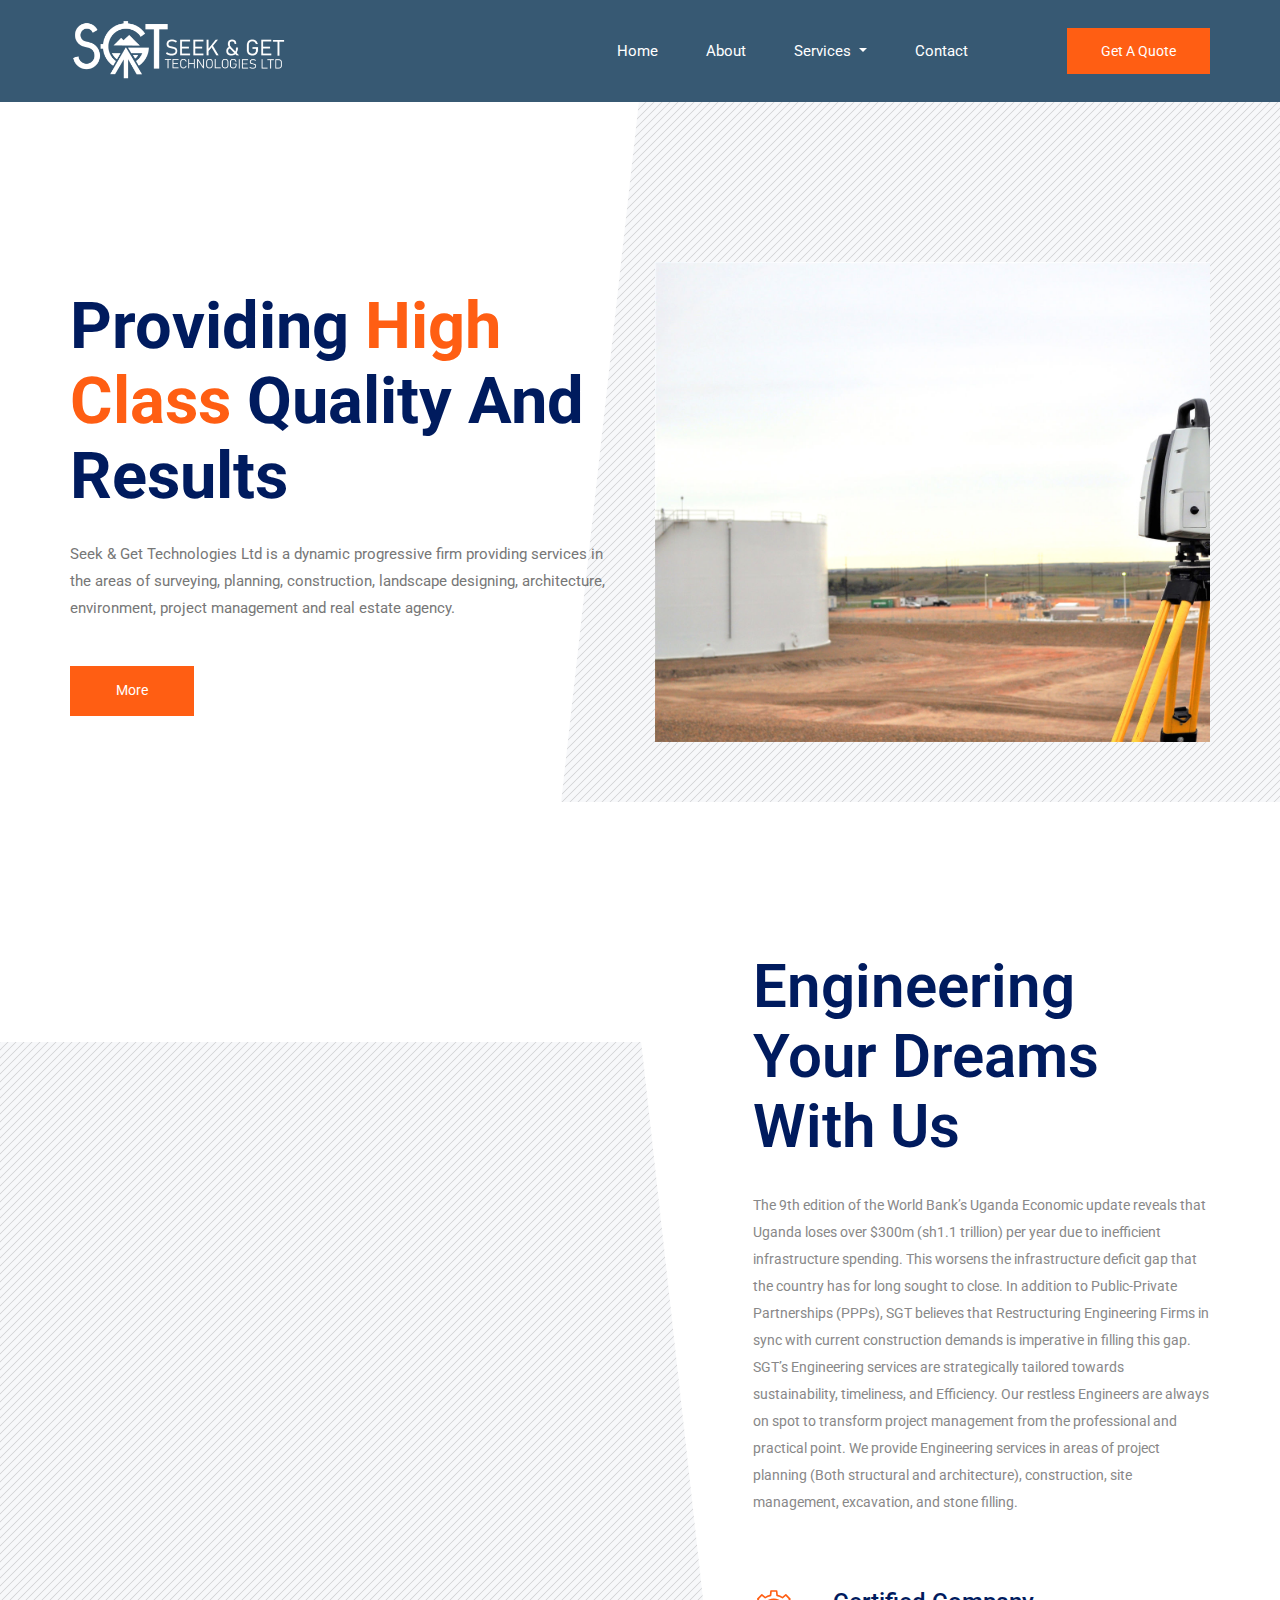
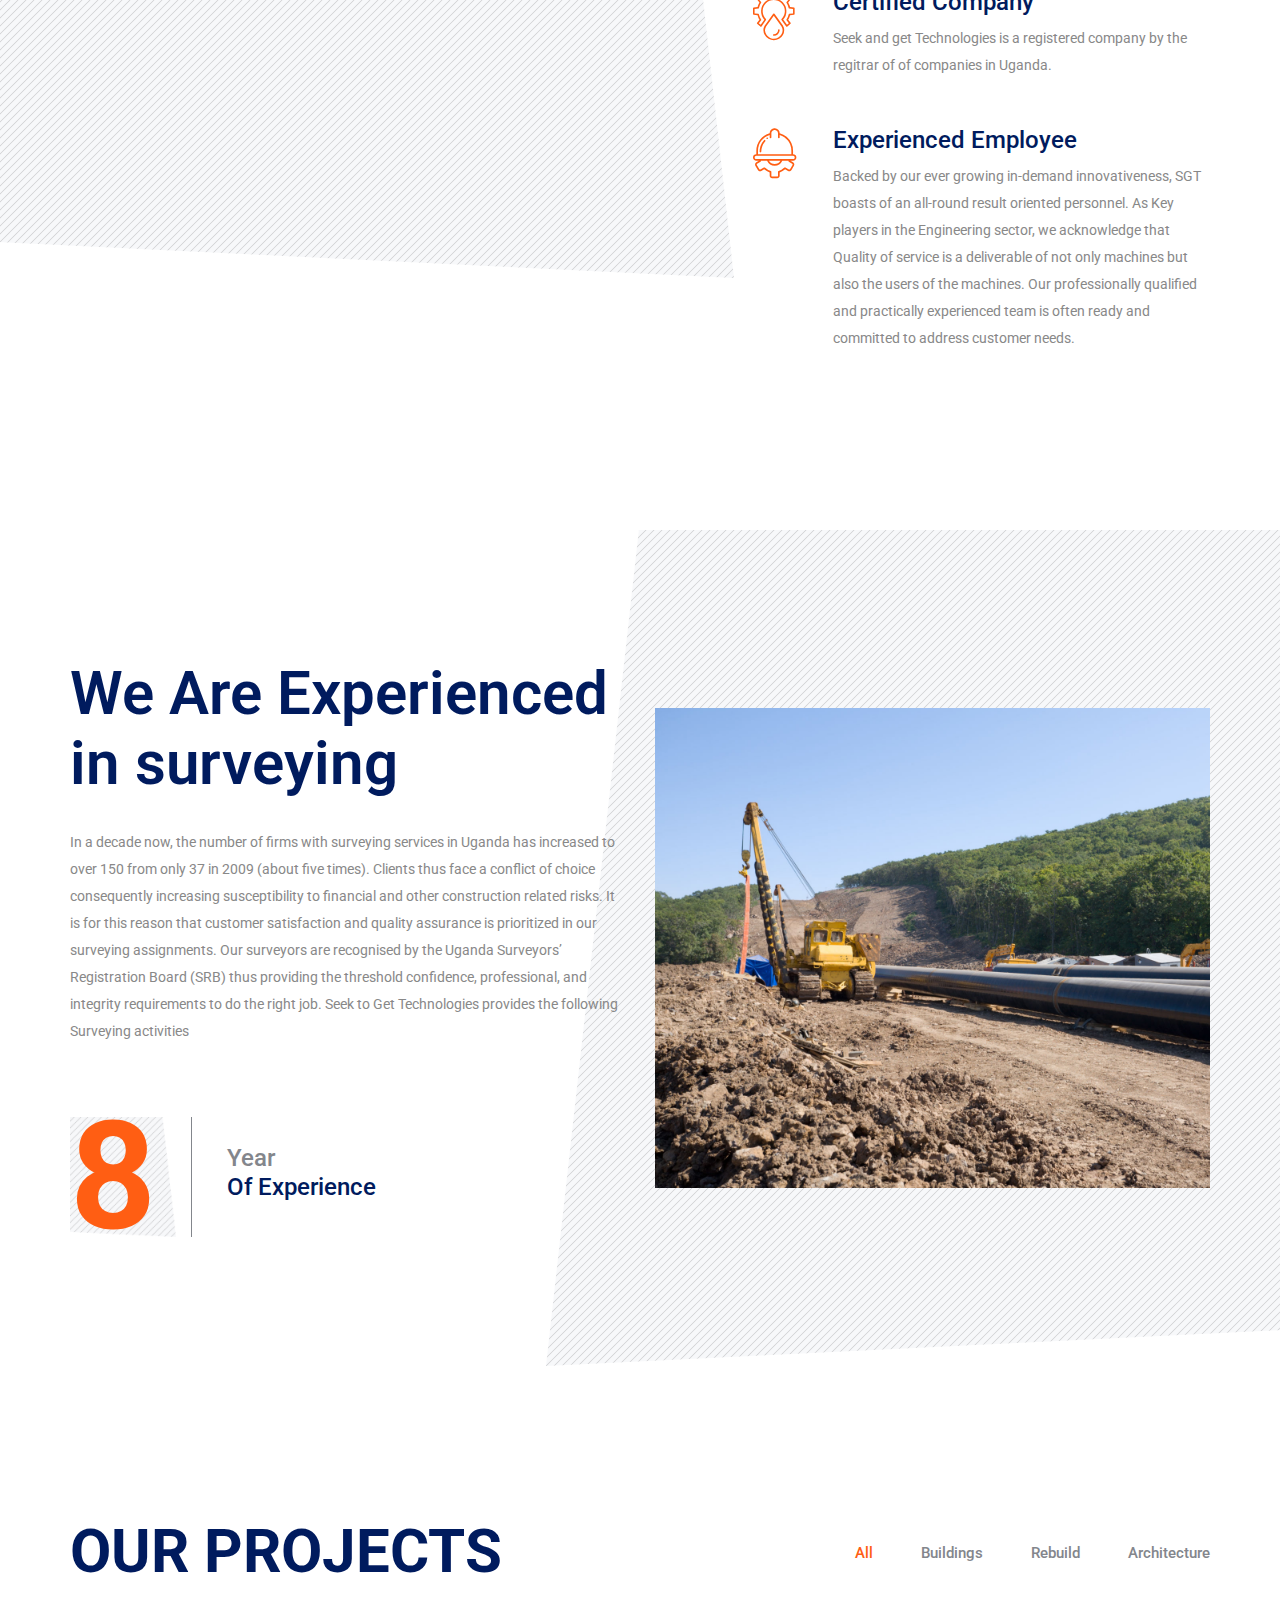
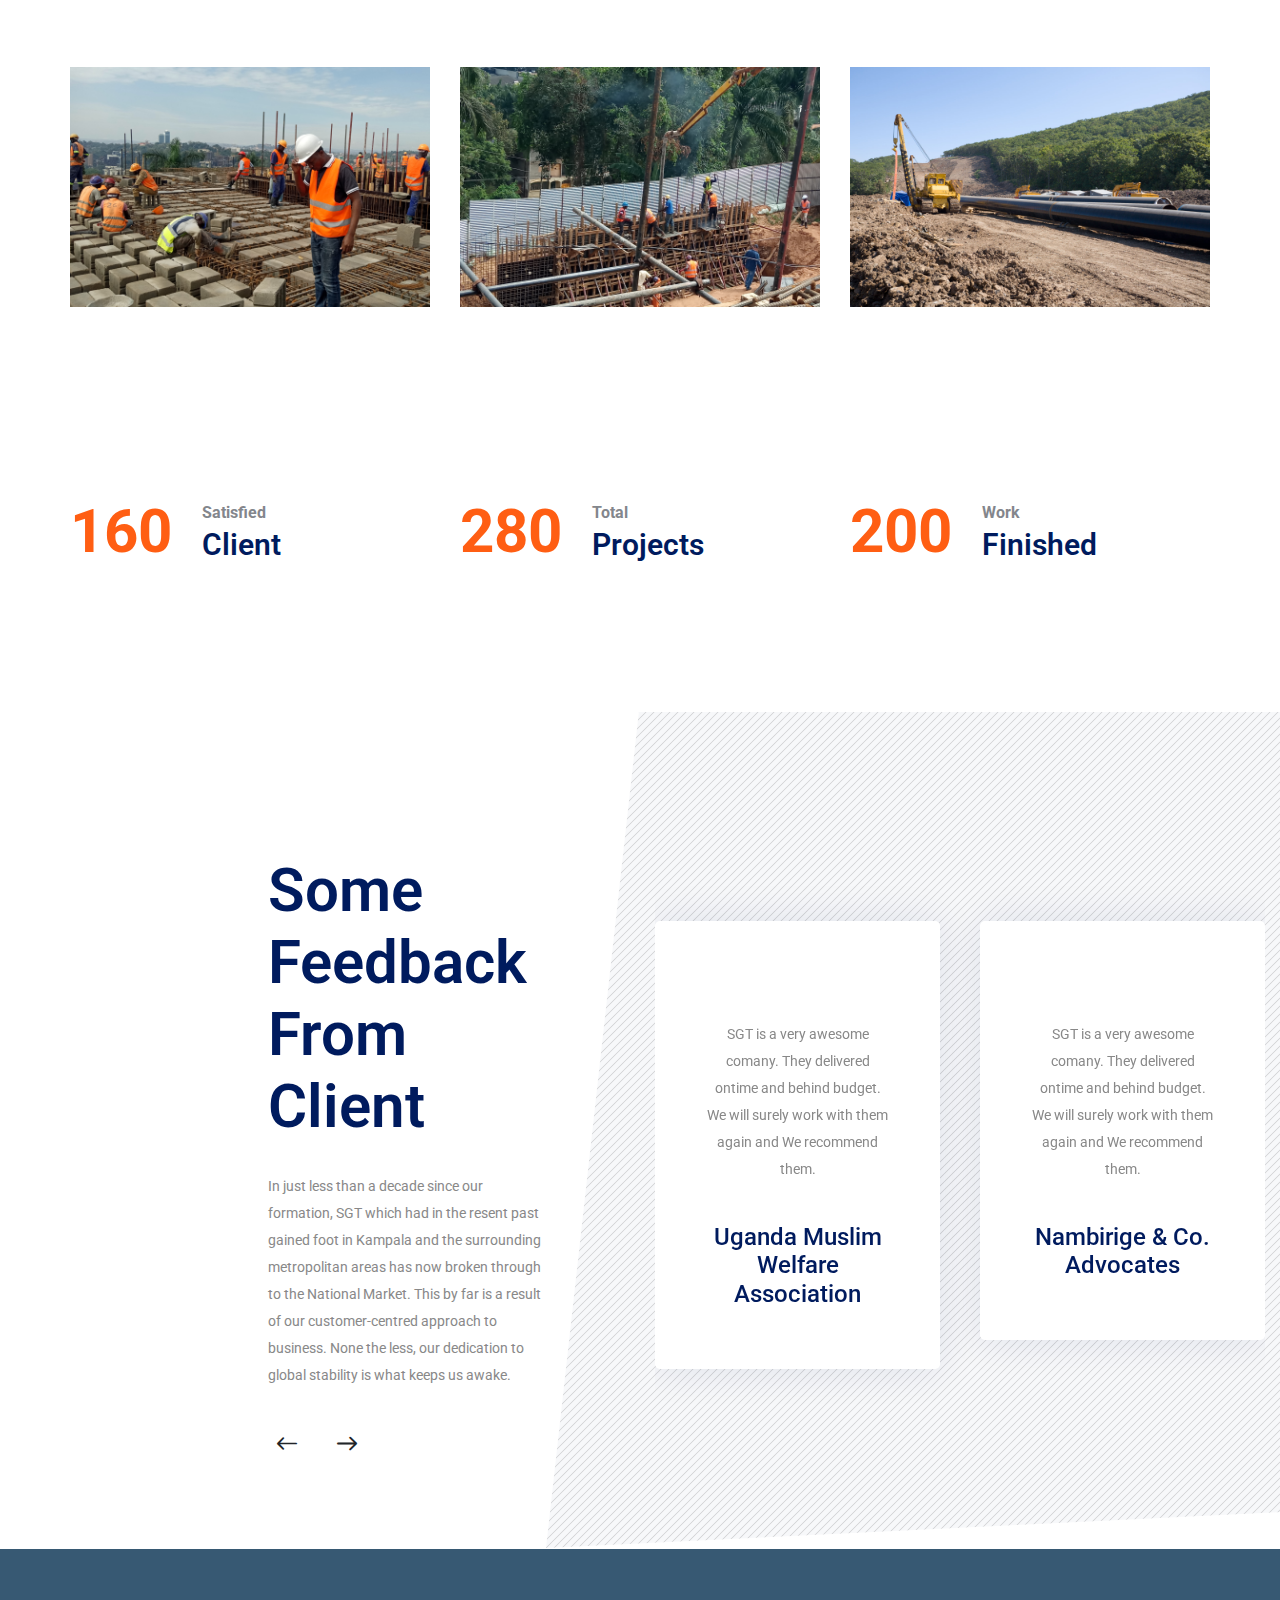
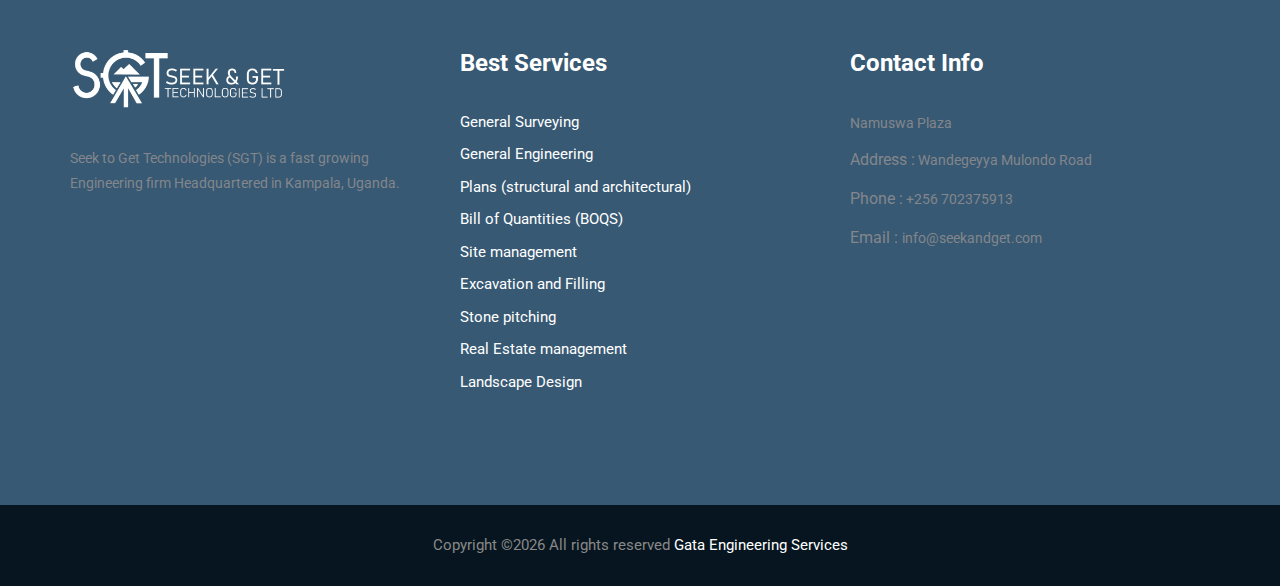
==== index.html @ b6f28614 "create sgt site" ====
<!doctype html>
<html lang="en">

<head>
    <!-- Required meta tags -->
    <meta charset="utf-8">
    <meta name="viewport" content="width=device-width, initial-scale=1, shrink-to-fit=no">
    <title>sgt</title>
    <link rel="icon" href="img/favicon.png">
    <!-- Bootstrap CSS -->
    <link rel="stylesheet" href="css/bootstrap.min.css">
    <!-- animate CSS -->
    <link rel="stylesheet" href="css/animate.css">
    <!-- owl carousel CSS -->
    <link rel="stylesheet" href="css/owl.carousel.min.css">
    <!-- themify CSS -->
    <link rel="stylesheet" href="css/themify-icons.css">
    <!-- flaticon CSS -->
    <link rel="stylesheet" href="css/flaticon.css">
    <!-- font awesome CSS -->
    <link rel="stylesheet" href="css/magnific-popup.css">
    <!-- swiper CSS -->
    <link rel="stylesheet" href="css/slick.css">
    <!-- style CSS -->
    <link rel="stylesheet" href="css/style.css">
    <link rel="stylesheet" href="css/custom.css">
</head>

<body>
    <!--::header part start::-->
    <header class="main_menu home_menu themecolor">
        <div class="container">
            <div class="row align-items-center">
                <div class="col-lg-12">
                    <nav class="navbar navbar-expand-lg navbar-light">
                        <a class="navbar-brand" href="index.html"> <img src="img/logo.png" alt="logo"> </a>
                        <button class="navbar-toggler" type="button" data-toggle="collapse"
                            data-target="#navbarSupportedContent" aria-controls="navbarSupportedContent"
                            aria-expanded="false" aria-label="Toggle navigation">
                            <span class="ti-menu"></span>
                        </button>

                        <div class="collapse navbar-collapse main-menu-item justify-content-end"
                            id="navbarSupportedContent">
                            <ul class="navbar-nav align-items-center">
                                <li class="nav-item">
                                    <a class="nav-link" href="index.html">Home</a>
                                </li>
                                <li class="nav-item">
                                    <a class="nav-link" href="about.html">About</a>
                                </li>
                                <!-- <li class="nav-item">
                                    <a class="nav-link" href="services.html">services</a>
                                </li> 
                                <li class="nav-item">
                                    <a class="nav-link" href="blog.html">Blog</a>
                                </li> -->
                                <li class="nav-item dropdown">
                                    <a class="nav-link dropdown-toggle" href="blog.html" id="navbarDropdown" role="button" data-toggle="dropdown" aria-haspopup="true" aria-expanded="false">
                                        Services
                                    </a>
                                    <div class="dropdown-menu" aria-labelledby="navbarDropdown">
                                        <a class="dropdown-item" href="#">Surveying</a>
                                        <a class="dropdown-item" href="#">Engineering</a>
                                        <a class="dropdown-item" href="#">Plans</a>
                                        <a class="dropdown-item" href="#">Bill Of Quantities</a>
                                        <a class="dropdown-item" href="#">construction</a>
                                    </div>
                                </li>
                                <li class="nav-item">
                                    <a class="nav-link" href="contact.html">Contact</a>
                                </li>
                                <li class="d-none d-lg-block">
                                    <a class="btn_1" href="contact.html">Get a Quote</a>
                                </li>
                            </ul>
                        </div>
                    </nav>
                </div>
            </div>
        </div>
    </header>
    <!-- Header part end-->

    <!-- banner part start-->
    <section class="banner_part ">
        <div class="container">
            <div class="row align-items-center">
                <div class="col-lg-6 col-xl-6 col-md-6">
                    <div class="banner_text">
                        <div class="banner_text_iner"> 
                            <h1>Providing
                                 <span>High Class</span> Quality
                                and Results</h1>
                            <p id="bannerTexdId"> 
                                Seek & Get Technologies Ltd is a dynamic progressive firm providing services in the areas of surveying, planning, construction, landscape designing, architecture, environment,
                                 project management and real estate agency.    
                            </p>
                            <a href="#" class="btn_1">More </a>
                        </div>
                    </div>
                </div>
                
                <div class="col-md-6 col-lg-6">
                    
                    <div class="banner_div_img">
                        
                        <!-- <img src="img/header-img.jpg" alt="" > -->
                    </div>
                </div>
            </div>
        </div>
    </section>
    <!-- banner part start-->

    <!-- about part start-->
    <section class="about_part section_padding">
        <div class="container">
            <div class="row align-items-center justify-content-between">
                <div class="col-md-6 col-lg-6">
                    <div class=" about_div_img">
                    
                        <!-- <img src="img/about-img.png" alt="" > -->
                    </div>
                </div>
                <div class="col-md-6 col-lg-5">
                    <div class="about_part_text">
                        <h2>Engineering Your
                            Dreams With Us</h2>
                        <p>
                            The 9th edition of the World Bank’s Uganda Economic update reveals that Uganda loses over $300m (sh1.1 trillion) per year due to inefficient infrastructure spending. This worsens the infrastructure deficit gap that the country has for long sought to close. In addition to Public-Private Partnerships (PPPs), SGT believes that Restructuring Engineering Firms in sync with current construction demands is imperative in filling this gap. SGT’s Engineering services are strategically tailored towards sustainability, timeliness, and Efficiency. Our restless Engineers are always on spot to transform project management from the professional and practical point. We provide Engineering services in areas of project planning (Both structural and architecture), construction, 
                            site management, excavation, and stone filling.  
                        </p>
                        <ul>
                            <li>
                                <span class="flaticon-drop"></span>
                                <h3>Certified Company</h3>
                                <p>
                                    Seek and get Technologies is a registered company by the regitrar of 
                                     of companies in Uganda.

                                </p>
                            </li>
                            <li>
                                <span class="flaticon-ui"></span>
                                <h3>Experienced Employee</h3>
                                <p>
                                    Backed by our ever growing in-demand innovativeness, SGT boasts of an all-round result oriented personnel. As Key players in the Engineering sector, we acknowledge that Quality of service is a deliverable of not only machines but also the users of the machines.  Our professionally qualified and practically experienced team is often ready and 
                                    committed to address customer needs. 
                                 </p>
                            </li>
                        </ul>
                    </div>
                </div>

            </div>
        </div>
    </section>
    <!-- about part end-->

    <!-- our_service start-->
    <!-- <section class="our_service padding_top">
        <div class="container">
            <div class="row">
                <div class="col-xl-5">
                    <div class="section_tittle">
                        <h2>our services</h2>
                    </div>
                </div>
            </div>
            <div class="row">
                <div class="col-sm-6 col-xl-4">
                    <div class="single_feature">
                        <div class="single_service">
                            <span class="flaticon-ui"></span>
                            <h4>Better Future</h4>
                            <p>Set have great you male grasses yielding yielding first their to
                                called deep abundantly Set have great you male</p>
                            <a href="#" class="btn_3">read more</a>
                        </div>
                    </div>
                </div>
                <div class="col-sm-6 col-xl-4">
                    <div class="single_feature">
                        <div class="single_service">
                                <span class="flaticon-ui"></span>
                            <h4>Qualified Trainers</h4>
                            <p>Set have great you male grasses yielding yielding first their to called
                                deep abundantly Set have great you male</p>
                            <a href="#" class="btn_3">read more</a>
                        </div>
                    </div>
                </div>
                <div class="col-sm-6 col-xl-4">
                    <div class="single_feature">
                        <div class="single_service single_service_2">
                                <span class="flaticon-ui"></span>
                            <h4>Job Oppurtunity</h4>
                            <p>Set have great you male grasses yielding yielding first their to called deep
                                abundantly Set have great you male</p>
                            <a href="#" class="btn_3">read more</a>
                        </div>
                    </div>
                </div>
            </div>
        </div>
    </section> -->
    <!-- our_service part end-->

    <!-- experience part start-->
    <section class="about_part experiance_part section_padding">
        <div class="container">
            <div class="row align-items-center justify-content-between">
                <div class="col-md-6 col-lg-6">
                    <div class="about_part_text">
                        <h2>We Are Experienced
                                in surveying</h2>
                        <p>
                            In a decade now, the number of firms with surveying services in Uganda has increased to over 150 from only 37 in 2009 (about five times). Clients thus face a conflict of choice consequently increasing susceptibility to financial and other construction related risks. It is for this reason that customer satisfaction and quality assurance is prioritized in our surveying assignments. Our surveyors are recognised by the Uganda Surveyors’ Registration Board (SRB) thus providing the threshold confidence, professional, and integrity requirements to do the right job. Seek to 
                            Get Technologies provides the following Surveying activities
                        </p>
                        <div class="about_text_iner">
                            <div class="about_text_counter">
                                <h2>8</h2>
                            </div>
                            <div class="about_iner_content">
                                <h3>year <span>of Experience</span></h3>
                            </div>
                        </div>
                    </div>
                </div>
                <div class="col-md-6 col-lg-6">
                    <div class="about_part_img exp_div_img">
                       
                        <!-- <img src="img/landsurveying.jpg" alt="" > -->
                    </div>
                </div>
            </div>
        </div>
    </section>
    <!-- about part end-->

    <!-- our_project part start-->
    <section class="our_project section_padding" id="portfolio">
        <div class="container">
            <div class="row justify-content-between">
                <div class="col-lg-5 col-sm-10">
                    <div class="section_tittle">
                        <h2>Our Projects</h2>
                    </div>
                </div>
                <div class="col-lg-6 col-sm-10">
                    <div class="filters portfolio-filter project_menu_item">
                        <ul>
                            <li class="active" data-filter="*">All</li>
                            <li data-filter=".buildings">Buildings</li>
                            <li data-filter=".rebuild">Rebuild</li>
                            <li data-filter=".architecture">Architecture</li>
                        </ul>
                    </div>
                </div>
            </div>
            <div class="filters-content">
                <div class="row justify-content-between portfolio-grid">
                    <div class="col-lg-4 col-sm-6 all buildings">
                        <div class="single_our_project">
                            <div class="single_offer project_div1_img">
                                <!-- <img src="img/project_1.jpg" alt="offer_img_1"> -->
                                <div class="hover_text">
                                    <p>Bank Protected</p>
                                    <a href="#"><h2>Banking & Finance</h2></a>
                                </div>
                            </div>
                        </div>
                    </div>
                    <div class="col-lg-4 col-sm-6 all rebuild">
                        <div class="single_our_project">
                            <div class="single_offer project_div2_img">
                                <!-- <img src="img/about-img.png" alt="offer_img_1"> -->
                                <div class="hover_text">
                                    <p>Bank Protected</p>
                                    <a href="#"><h2>Banking & Finance</h2></a>
                                </div>
                            </div>
                        </div>
                    </div>
                    <div class="col-lg-4 col-sm-6 all architecture">
                        <div class="single_our_project">
                            <div class="single_offer project_div3_img">
                                <!-- <img src="img/project_3.png" alt="offer_img_1"> -->
                                <div class="hover_text">
                                    <p>Bank Protected</p>
                                    <a href="#"><h2>Banking & Finance</h2></a>
                                </div>
                            </div>
                        </div>
                    </div>
                </div>
            </div>
        </div>
    </section>
    <!-- our_project part end-->

    <!-- member_counter counter start -->
    <section class="member_counter padding_bottom">
        <div class="container">
            <div class="row">
                <div class="col-lg-4 col-sm-6">
                    <div class="single_counter_icon">
                        <img src="img/icon/Icon_1.svg" alt="">
                    </div>
                    <div class="single_member_counter">
                        <span class="counter">160</span>
                        <h4> <span>Satisfied</span> Client</h4>
                    </div>
                </div>
                <!-- <div class="col-lg-3 col-sm-6">
                    <div class="single_counter_icon">
                        <img src="img/icon/Icon_2.svg" alt="">
                    </div>
                    <div class="single_member_counter">
                        <span class="counter">10</span>
                        <h4> <span>Worldwide</span> Branches</h4>
                    </div>
                </div> -->
                <div class="col-lg-4 col-sm-6">
                    <div class="single_counter_icon">
                        <img src="img/icon/Icon_3.svg" alt="">
                    </div>
                    <div class="single_member_counter">
                        <span class="counter">280</span>
                        <h4> <span>Total</span> Projects</h4>
                    </div>
                </div>
                <div class="col-lg-4 col-sm-6">
                    <div class="single_counter_icon">
                        <img src="img/icon/Icon_4.svg" alt="">
                    </div>
                    <div class="single_member_counter">
                        <span class="counter">200</span>
                        <h4> <span>Work</span> Finished</h4>
                    </div>
                </div>
            </div>
        </div>
    </section>
    <!-- member_counter counter end -->

    <!-- review part start-->
    <section class="review_part section_padding">
        <div class="container-fluid">
            <div class="row align-items-center justify-content-end">
                <div class="col-lg-5 col-xl-4">
                    <div class="tour_pack_text">
                        <h2>Some Feedback
                                From Client</h2>
                        <p>
                            In just less than a decade since our formation, 
                            SGT which had in the resent past gained foot in Kampala and the surrounding metropolitan   areas has now broken through to the National Market. This by far is a result of our customer-centred approach to business. None the less, our dedication to global stability is what keeps us awake.
                            <!-- At SGT, we believe that Quality Assurance is our clients’ number one priority and thus strive within our means to guarantee quality without disregard to timeliness, safety, and accuracy, an achievement that we have forever upheld. 
                            Some of our notable clients include  -->
                        </p>
                    </div>
                </div>
                <div class="col-lg-6 col-sm-12">
                    <div class="review_part_cotent owl-carousel">
                        <div class="single_review_part">
                            <!-- <img src="img/client/client_2.png" alt=""> -->
                            <div class="tour_pack_content">
                                <p>
                                    SGT is a very awesome comany. They delivered ontime and behind budget.
                                    We will surely work with them again and We recommend them.
                                </p>
                                <h4>Uganda Muslim Welfare Association</h4>
                            </div>
                        </div>
                        <div class="single_review_part">
                            <!-- <img src="img/client/client_1.png" alt=""> -->
                            <div class="tour_pack_content">
                                <p>
                                    SGT is a very awesome comany. They delivered ontime and behind budget.
                                    We will surely work with them again and We recommend them.
                                </p>
                                <h4>Nambirige & co. advocates</h4>
                            </div>
                        </div>
                        <div class="single_review_part">
                            <!-- <img src="img/client/client_2.png" alt=""> -->
                            <div class="tour_pack_content">
                                <p>
                                    SGT is a very awesome comany. They delivered ontime and behind budget.
                                    We will surely work with them again and We recommend them.
                                </p>
                                <h4>Magma associates</h4>
                            </div>
                        </div>
                        <div class="single_review_part">
                            <!-- <img src="img/client/client_1.png" alt=""> -->
                            <div class="tour_pack_content">
                                <p>
                                    SGT is a very awesome comany. They delivered ontime and behind budget.
                                    We will surely work with them again and We recommend them.
                                </p>
                                <h4>Nambirige & co. advocates</h4>
                            </div>
                        </div>
                    </div>
                </div>
            </div>
        </div>
    </section>
    <!-- review part end-->

    <!--::blog_part start::-->
    <!-- <section class="blog_part section_padding">
        <div class="container">
            <div class="row ">
                <div class="col-xl-5">
                    <div class="section_tittle ">
                        <h2>Recent news</h2>
                    </div>
                </div>
            </div>
            <div class="row">
                <div class="col-sm-6 col-lg-4 col-xl-4">
                    <div class="single-home-blog">
                        <div class="card">
                            <img src="img/blog/blog_1.png" class="card-img-top" alt="blog">
                            <div class="card-body">
                                <ul>
                                    <li> <span class="ti-comments"></span>2 Comments</li>
                                    <li> <span class="ti-heart"></span>2k Like</li>
                                </ul>
                                <a href="blog.html">
                                    <h5 class="card-title">Our two firmament called us kind in face midst</h5>
                                </a>
                                <a href="#" class="btn_3">read more</a>
                            </div>
                        </div>
                    </div>
                </div>
                <div class="col-sm-6 col-lg-4 col-xl-4">
                    <div class="single-home-blog">
                        <div class="card">
                            <img src="img/blog/blog_2.png" class="card-img-top" alt="blog">
                            <div class="card-body">
                                <ul>
                                    <li> <span class="ti-comments"></span>2 Comments</li>
                                    <li> <span class="ti-heart"></span>2k Like</li>
                                </ul>
                                <a href="blog.html">
                                    <h5 class="card-title">Our two firmament called us kind in face midst</h5>
                                </a>
                                <a href="#" class="btn_3">read more</a>
                            </div>
                        </div>
                    </div>
                </div>
                <div class="col-sm-6 col-lg-4 col-xl-4">
                    <div class="single-home-blog">
                        <div class="card">
                            <img src="img/blog/blog_3.png" class="card-img-top" alt="blog">
                            <div class="card-body">
                                <ul>
                                    <li> <span class="ti-comments"></span>2 Comments</li>
                                    <li> <span class="ti-heart"></span>2k Like</li>
                                </ul>
                                <a href="blog.html">
                                    <h5 class="card-title">Our two firmament called us kind in face midst</h5>
                                </a>
                                <a href="#" class="btn_3">read more</a>
                            </div>
                        </div>
                    </div>
                </div>
            </div>
        </div>
    </section> -->
    <!--::blog_part end::-->

    <!-- footer part start-->
    <footer class="footer-area themecolor">
        <div class="container">
            <div class="row justify-content-between">
                <div class="col-sm-6 col-md-4 col-xl-4">
                    <div class="single-footer-widget footer_1">
                        <a href="index.html"> <img src="img/logo.png" alt=""> </a>
                        <p>
                            Seek to Get Technologies (SGT) is a fast growing Engineering firm Headquartered in Kampala, Uganda.
                        </p>
                    </div>
                </div>
                <div class="col-xl-4 col-sm-6 col-md-4">
                    <div class="single-footer-widget footer_2">
                        <h4>Best Services</h4>
                        <div class="contact_info">
                            <ul>
                                <li>
                                    <a href="#">General Surveying</a>
                                </li>
                                <li>
                                    <a href="#">General Engineering</a>
                                </li>
                                <li>
                                    <a href="#">Plans (structural and architectural) </a>
                                </li>
                                <li>
                                    <a href="#">Bill of Quantities (BOQS)</a>
                                </li>
                                <li>
                                    <a href="#">Site management</a>
                                </li>
                                <li>
                                    <a href="#">Excavation and Filling</a>
                                </li>
                                <li>
                                    <a href="#">Stone pitching</a>
                                </li>
                                <li>
                                    <a href="#">Real Estate management</a>
                                </li>
                                <li>
                                    <a href="#">Landscape Design</a>
                                </li>
                            </ul>
                        </div>
                    </div>
                </div>
                <!-- <div class="col-xl-3 col-sm-6 col-md-4">
                    <div class="single-footer-widget footer_2">
                        <h4>Our Gallery</h4>
                        <div class="footer_img">
                            <a href="#"><img src="img/footer_img/footer_1.png" alt=""></a>
                            <a href="#"><img src="img/footer_img/footer_2.png" alt=""></a>
                            <a href="#"><img src="img/footer_img/footer_3.png" alt=""></a>
                            <a href="#"><img src="img/footer_img/footer_4.png" alt=""></a>
                            <a href="#"><img src="img/footer_img/footer_5.png" alt=""></a>
                            <a href="#"><img src="img/footer_img/footer_6.png" alt=""></a>
                            <a href="#"><img src="img/footer_img/footer_7.png" alt=""></a>
                            <a href="#"><img src="img/footer_img/footer_8.png" alt=""></a>
                        </div>
                    </div> -->
                <!-- </div> -->
                <div class="col-xl-4 col-sm-6 col-md-4">
                    <div class="single-footer-widget footer_2">
                        <h4>Contact info</h4>
                        <div class="contact_info"> 
                            <p>Namuswa Plaza</p>
                            <p><span> Address :</span> Wandegeyya Mulondo Road </p>
                            <p><span> Phone :</span> +256 702375913</p>
                            <p><span> Email : </span>info@seekandget.com </p>
                        </div>
                    </div>
                </div>
            </div>

        </div>
        <div class="container-fluid">
            <div class="row">
                <div class="col-lg-12">
                    <div class="copyright_part_text text-center">
                        <div class="row">
                            <div class="col-lg-12">
                                <p class="footer-text m-0"><!-- Link back to Colorlib can't be removed. Template is licensed under CC BY 3.0. -->
<!-- Copyright &copy;<script>document.write(new Date().getFullYear());</script> All rights reserved | This template is made with <i class="ti-heart" aria-hidden="true"></i> by <a href="https://colorlib.com" target="_blank">Colorlib</a> -->
Copyright &copy;<script>document.write(new Date().getFullYear());</script> All rights reserved  <a href="#" target="_blank">Gata Engineering Services</a>
                            </div>
                        </div>
                    </div>
                </div>
            </div>
        </div>
    </footer>
    <!-- footer part end-->

    <!-- jquery plugins here-->
    <!-- jquery -->
    <script src="js/jquery-1.12.1.min.js"></script>
    <!-- popper js -->
    <script src="js/popper.min.js"></script>
    <!-- bootstrap js -->
    <script src="js/bootstrap.min.js"></script>
    <!-- easing js -->
    <script src="js/jquery.magnific-popup.js"></script>
    <!-- swiper js -->
    <script src="js/swiper.min.js"></script>
    <!-- isotope js -->
    <script src="js/isotope.pkgd.min.js"></script>
    <!-- particles js -->
    <script src="js/owl.carousel.min.js"></script>
    <script src="js/jquery.nice-select.min.js"></script>
    <!-- swiper js -->
    <script src="js/slick.min.js"></script>
    <script src="js/jquery.counterup.min.js"></script>
    <script src="js/waypoints.min.js"></script>
    <!-- custom js -->
    <script src="js/custom.js"></script>
</body>

</html>
---- css/themify-icons.css ----
@font-face {
	font-family: 'themify';
	src:url('../fonts/themify.eot?-fvbane');
	src:url('../fonts/themify.eot?#iefix-fvbane') format('embedded-opentype'),
		url('../fonts/themify.woff?-fvbane') format('woff'),
		url('../fonts/themify.ttf?-fvbane') format('truetype'),
		url('../fonts/themify.svg?-fvbane#themify') format('svg');
	font-weight: normal;
	font-style: normal;
}

[class^="ti-"], [class*=" ti-"] {
	font-family: 'themify';
	speak: none;
	font-style: normal;
	font-weight: normal;
	font-variant: normal;
	text-transform: none;
	line-height: 1;

	/* Better Font Rendering =========== */
	-webkit-font-smoothing: antialiased;
	-moz-osx-font-smoothing: grayscale;
}

.ti-wand:before {
	content: "\e600";
}
.ti-volume:before {
	content: "\e601";
}
.ti-user:before {
	content: "\e602";
}
.ti-unlock:before {
	content: "\e603";
}
.ti-unlink:before {
	content: "\e604";
}
.ti-trash:before {
	content: "\e605";
}
.ti-thought:before {
	content: "\e606";
}
.ti-target:before {
	content: "\e607";
}
.ti-tag:before {
	content: "\e608";
}
.ti-tablet:before {
	content: "\e609";
}
.ti-star:before {
	content: "\e60a";
}
.ti-spray:before {
	content: "\e60b";
}
.ti-signal:before {
	content: "\e60c";
}
.ti-shopping-cart:before {
	content: "\e60d";
}
.ti-shopping-cart-full:before {
	content: "\e60e";
}
.ti-settings:before {
	content: "\e60f";
}
.ti-search:before {
	content: "\e610";
}
.ti-zoom-in:before {
	content: "\e611";
}
.ti-zoom-out:before {
	content: "\e612";
}
.ti-cut:before {
	content: "\e613";
}
.ti-ruler:before {
	content: "\e614";
}
.ti-ruler-pencil:before {
	content: "\e615";
}
.ti-ruler-alt:before {
	content: "\e616";
}
.ti-bookmark:before {
	content: "\e617";
}
.ti-bookmark-alt:before {
	content: "\e618";
}
.ti-reload:before {
	content: "\e619";
}
.ti-plus:before {
	content: "\e61a";
}
.ti-pin:before {
	content: "\e61b";
}
.ti-pencil:before {
	content: "\e61c";
}
.ti-pencil-alt:before {
	content: "\e61d";
}
.ti-paint-roller:before {
	content: "\e61e";
}
.ti-paint-bucket:before {
	content: "\e61f";
}
.ti-na:before {
	content: "\e620";
}
.ti-mobile:before {
	content: "\e621";
}
.ti-minus:before {
	content: "\e622";
}
.ti-medall:before {
	content: "\e623";
}
.ti-medall-alt:before {
	content: "\e624";
}
.ti-marker:before {
	content: "\e625";
}
.ti-marker-alt:before {
	content: "\e626";
}
.ti-arrow-up:before {
	content: "\e627";
}
.ti-arrow-right:before {
	content: "\e628";
}
.ti-arrow-left:before {
	content: "\e629";
}
.ti-arrow-down:before {
	content: "\e62a";
}
.ti-lock:before {
	content: "\e62b";
}
.ti-location-arrow:before {
	content: "\e62c";
}
.ti-link:before {
	content: "\e62d";
}
.ti-layout:before {
	content: "\e62e";
}
.ti-layers:before {
	content: "\e62f";
}
.ti-layers-alt:before {
	content: "\e630";
}
.ti-key:before {
	content: "\e631";
}
.ti-import:before {
	content: "\e632";
}
.ti-image:before {
	content: "\e633";
}
.ti-heart:before {
	content: "\e634";
}
.ti-heart-broken:before {
	content: "\e635";
}
.ti-hand-stop:before {
	content: "\e636";
}
.ti-hand-open:before {
	content: "\e637";
}
.ti-hand-drag:before {
	content: "\e638";
}
.ti-folder:before {
	content: "\e639";
}
.ti-flag:before {
	content: "\e63a";
}
.ti-flag-alt:before {
	content: "\e63b";
}
.ti-flag-alt-2:before {
	content: "\e63c";
}
.ti-eye:before {
	content: "\e63d";
}
.ti-export:before {
	content: "\e63e";
}
.ti-exchange-vertical:before {
	content: "\e63f";
}
.ti-desktop:before {
	content: "\e640";
}
.ti-cup:before {
	content: "\e641";
}
.ti-crown:before {
	content: "\e642";
}
.ti-comments:before {
	content: "\e643";
}
.ti-comment:before {
	content: "\e644";
}
.ti-comment-alt:before {
	content: "\e645";
}
.ti-close:before {
	content: "\e646";
}
.ti-clip:before {
	content: "\e647";
}
.ti-angle-up:before {
	content: "\e648";
}
.ti-angle-right:before {
	content: "\e649";
}
.ti-angle-left:before {
	content: "\e64a";
}
.ti-angle-down:before {
	content: "\e64b";
}
.ti-check:before {
	content: "\e64c";
}
.ti-check-box:before {
	content: "\e64d";
}
.ti-camera:before {
	content: "\e64e";
}
.ti-announcement:before {
	content: "\e64f";
}
.ti-brush:before {
	content: "\e650";
}
.ti-briefcase:before {
	content: "\e651";
}
.ti-bolt:before {
	content: "\e652";
}
.ti-bolt-alt:before {
	content: "\e653";
}
.ti-blackboard:before {
	content: "\e654";
}
.ti-bag:before {
	content: "\e655";
}
.ti-move:before {
	content: "\e656";
}
.ti-arrows-vertical:before {
	content: "\e657";
}
.ti-arrows-horizontal:before {
	content: "\e658";
}
.ti-fullscreen:before {
	content: "\e659";
}
.ti-arrow-top-right:before {
	content: "\e65a";
}
.ti-arrow-top-left:before {
	content: "\e65b";
}
.ti-arrow-circle-up:before {
	content: "\e65c";
}
.ti-arrow-circle-right:before {
	content: "\e65d";
}
.ti-arrow-circle-left:before {
	content: "\e65e";
}
.ti-arrow-circle-down:before {
	content: "\e65f";
}
.ti-angle-double-up:before {
	content: "\e660";
}
.ti-angle-double-right:before {
	content: "\e661";
}
.ti-angle-double-left:before {
	content: "\e662";
}
.ti-angle-double-down:before {
	content: "\e663";
}
.ti-zip:before {
	content: "\e664";
}
.ti-world:before {
	content: "\e665";
}
.ti-wheelchair:before {
	content: "\e666";
}
.ti-view-list:before {
	content: "\e667";
}
.ti-view-list-alt:before {
	content: "\e668";
}
.ti-view-grid:before {
	content: "\e669";
}
.ti-uppercase:before {
	content: "\e66a";
}
.ti-upload:before {
	content: "\e66b";
}
.ti-underline:before {
	content: "\e66c";
}
.ti-truck:before {
	content: "\e66d";
}
.ti-timer:before {
	content: "\e66e";
}
.ti-ticket:before {
	content: "\e66f";
}
.ti-thumb-up:before {
	content: "\e670";
}
.ti-thumb-down:before {
	content: "\e671";
}
.ti-text:before {
	content: "\e672";
}
.ti-stats-up:before {
	content: "\e673";
}
.ti-stats-down:before {
	content: "\e674";
}
.ti-split-v:before {
	content: "\e675";
}
.ti-split-h:before {
	content: "\e676";
}
.ti-smallcap:before {
	content: "\e677";
}
.ti-shine:before {
	content: "\e678";
}
.ti-shift-right:before {
	content: "\e679";
}
.ti-shift-left:before {
	content: "\e67a";
}
.ti-shield:before {
	content: "\e67b";
}
.ti-notepad:before {
	content: "\e67c";
}
.ti-server:before {
	content: "\e67d";
}
.ti-quote-right:before {
	content: "\e67e";
}
.ti-quote-left:before {
	content: "\e67f";
}
.ti-pulse:before {
	content: "\e680";
}
.ti-printer:before {
	content: "\e681";
}
.ti-power-off:before {
	content: "\e682";
}
.ti-plug:before {
	content: "\e683";
}
.ti-pie-chart:before {
	content: "\e684";
}
.ti-paragraph:before {
	content: "\e685";
}
.ti-panel:before {
	content: "\e686";
}
.ti-package:before {
	content: "\e687";
}
.ti-music:before {
	content: "\e688";
}
.ti-music-alt:before {
	content: "\e689";
}
.ti-mouse:before {
	content: "\e68a";
}
.ti-mouse-alt:before {
	content: "\e68b";
}
.ti-money:before {
	content: "\e68c";
}
.ti-microphone:before {
	content: "\e68d";
}
.ti-menu:before {
	content: "\e68e";
}
.ti-menu-alt:before {
	content: "\e68f";
}
.ti-map:before {
	content: "\e690";
}
.ti-map-alt:before {
	content: "\e691";
}
.ti-loop:before {
	content: "\e692";
}
.ti-location-pin:before {
	content: "\e693";
}
.ti-list:before {
	content: "\e694";
}
.ti-light-bulb:before {
	content: "\e695";
}
.ti-Italic:before {
	content: "\e696";
}
.ti-info:before {
	content: "\e697";
}
.ti-infinite:before {
	content: "\e698";
}
.ti-id-badge:before {
	content: "\e699";
}
.ti-hummer:before {
	content: "\e69a";
}
.ti-home:before {
	content: "\e69b";
}
.ti-help:before {
	content: "\e69c";
}
.ti-headphone:before {
	content: "\e69d";
}
.ti-harddrives:before {
	content: "\e69e";
}
.ti-harddrive:before {
	content: "\e69f";
}
.ti-gift:before {
	content: "\e6a0";
}
.ti-game:before {
	content: "\e6a1";
}
.ti-filter:before {
	content: "\e6a2";
}
.ti-files:before {
	content: "\e6a3";
}
.ti-file:before {
	content: "\e6a4";
}
.ti-eraser:before {
	content: "\e6a5";
}
.ti-envelope:before {
	content: "\e6a6";
}
.ti-download:before {
	content: "\e6a7";
}
.ti-direction:before {
	content: "\e6a8";
}
.ti-direction-alt:before {
	content: "\e6a9";
}
.ti-dashboard:before {
	content: "\e6aa";
}
.ti-control-stop:before {
	content: "\e6ab";
}
.ti-control-shuffle:before {
	content: "\e6ac";
}
.ti-control-play:before {
	content: "\e6ad";
}
.ti-control-pause:before {
	content: "\e6ae";
}
.ti-control-forward:before {
	content: "\e6af";
}
.ti-control-backward:before {
	content: "\e6b0";
}
.ti-cloud:before {
	content: "\e6b1";
}
.ti-cloud-up:before {
	content: "\e6b2";
}
.ti-cloud-down:before {
	content: "\e6b3";
}
.ti-clipboard:before {
	content: "\e6b4";
}
.ti-car:before {
	content: "\e6b5";
}
.ti-calendar:before {
	content: "\e6b6";
}
.ti-book:before {
	content: "\e6b7";
}
.ti-bell:before {
	content: "\e6b8";
}
.ti-basketball:before {
	content: "\e6b9";
}
.ti-bar-chart:before {
	content: "\e6ba";
}
.ti-bar-chart-alt:before {
	content: "\e6bb";
}
.ti-back-right:before {
	content: "\e6bc";
}
.ti-back-left:before {
	content: "\e6bd";
}
.ti-arrows-corner:before {
	content: "\e6be";
}
.ti-archive:before {
	content: "\e6bf";
}
.ti-anchor:before {
	content: "\e6c0";
}
.ti-align-right:before {
	content: "\e6c1";
}
.ti-align-left:before {
	content: "\e6c2";
}
.ti-align-justify:before {
	content: "\e6c3";
}
.ti-align-center:before {
	content: "\e6c4";
}
.ti-alert:before {
	content: "\e6c5";
}
.ti-alarm-clock:before {
	content: "\e6c6";
}
.ti-agenda:before {
	content: "\e6c7";
}
.ti-write:before {
	content: "\e6c8";
}
.ti-window:before {
	content: "\e6c9";
}
.ti-widgetized:before {
	content: "\e6ca";
}
.ti-widget:before {
	content: "\e6cb";
}
.ti-widget-alt:before {
	content: "\e6cc";
}
.ti-wallet:before {
	content: "\e6cd";
}
.ti-video-clapper:before {
	content: "\e6ce";
}
.ti-video-camera:before {
	content: "\e6cf";
}
.ti-vector:before {
	content: "\e6d0";
}
.ti-themify-logo:before {
	content: "\e6d1";
}
.ti-themify-favicon:before {
	content: "\e6d2";
}
.ti-themify-favicon-alt:before {
	content: "\e6d3";
}
.ti-support:before {
	content: "\e6d4";
}
.ti-stamp:before {
	content: "\e6d5";
}
.ti-split-v-alt:before {
	content: "\e6d6";
}
.ti-slice:before {
	content: "\e6d7";
}
.ti-shortcode:before {
	content: "\e6d8";
}
.ti-shift-right-alt:before {
	content: "\e6d9";
}
.ti-shift-left-alt:before {
	content: "\e6da";
}
.ti-ruler-alt-2:before {
	content: "\e6db";
}
.ti-receipt:before {
	content: "\e6dc";
}
.ti-pin2:before {
	content: "\e6dd";
}
.ti-pin-alt:before {
	content: "\e6de";
}
.ti-pencil-alt2:before {
	content: "\e6df";
}
.ti-palette:before {
	content: "\e6e0";
}
.ti-more:before {
	content: "\e6e1";
}
.ti-more-alt:before {
	content: "\e6e2";
}
.ti-microphone-alt:before {
	content: "\e6e3";
}
.ti-magnet:before {
	content: "\e6e4";
}
.ti-line-double:before {
	content: "\e6e5";
}
.ti-line-dotted:before {
	content: "\e6e6";
}
.ti-line-dashed:before {
	content: "\e6e7";
}
.ti-layout-width-full:before {
	content: "\e6e8";
}
.ti-layout-width-default:before {
	content: "\e6e9";
}
.ti-layout-width-default-alt:before {
	content: "\e6ea";
}
.ti-layout-tab:before {
	content: "\e6eb";
}
.ti-layout-tab-window:before {
	content: "\e6ec";
}
.ti-layout-tab-v:before {
	content: "\e6ed";
}
.ti-layout-tab-min:before {
	content: "\e6ee";
}
.ti-layout-slider:before {
	content: "\e6ef";
}
.ti-layout-slider-alt:before {
	content: "\e6f0";
}
.ti-layout-sidebar-right:before {
	content: "\e6f1";
}
.ti-layout-sidebar-none:before {
	content: "\e6f2";
}
.ti-layout-sidebar-left:before {
	content: "\e6f3";
}
.ti-layout-placeholder:before {
	content: "\e6f4";
}
.ti-layout-menu:before {
	content: "\e6f5";
}
.ti-layout-menu-v:before {
	content: "\e6f6";
}
.ti-layout-menu-separated:before {
	content: "\e6f7";
}
.ti-layout-menu-full:before {
	content: "\e6f8";
}
.ti-layout-media-right-alt:before {
	content: "\e6f9";
}
.ti-layout-media-right:before {
	content: "\e6fa";
}
.ti-layout-media-overlay:before {
	content: "\e6fb";
}
.ti-layout-media-overlay-alt:before {
	content: "\e6fc";
}
.ti-layout-media-overlay-alt-2:before {
	content: "\e6fd";
}
.ti-layout-media-left-alt:before {
	content: "\e6fe";
}
.ti-layout-media-left:before {
	content: "\e6ff";
}
.ti-layout-media-center-alt:before {
	content: "\e700";
}
.ti-layout-media-center:before {
	content: "\e701";
}
.ti-layout-list-thumb:before {
	content: "\e702";
}
.ti-layout-list-thumb-alt:before {
	content: "\e703";
}
.ti-layout-list-post:before {
	content: "\e704";
}
.ti-layout-list-large-image:before {
	content: "\e705";
}
.ti-layout-line-solid:before {
	content: "\e706";
}
.ti-layout-grid4:before {
	content: "\e707";
}
.ti-layout-grid3:before {
	content: "\e708";
}
.ti-layout-grid2:before {
	content: "\e709";
}
.ti-layout-grid2-thumb:before {
	content: "\e70a";
}
.ti-layout-cta-right:before {
	content: "\e70b";
}
.ti-layout-cta-left:before {
	content: "\e70c";
}
.ti-layout-cta-center:before {
	content: "\e70d";
}
.ti-layout-cta-btn-right:before {
	content: "\e70e";
}
.ti-layout-cta-btn-left:before {
	content: "\e70f";
}
.ti-layout-column4:before {
	content: "\e710";
}
.ti-layout-column3:before {
	content: "\e711";
}
.ti-layout-column2:before {
	content: "\e712";
}
.ti-layout-accordion-separated:before {
	content: "\e713";
}
.ti-layout-accordion-merged:before {
	content: "\e714";
}
.ti-layout-accordion-list:before {
	content: "\e715";
}
.ti-ink-pen:before {
	content: "\e716";
}
.ti-info-alt:before {
	content: "\e717";
}
.ti-help-alt:before {
	content: "\e718";
}
.ti-headphone-alt:before {
	content: "\e719";
}
.ti-hand-point-up:before {
	content: "\e71a";
}
.ti-hand-point-right:before {
	content: "\e71b";
}
.ti-hand-point-left:before {
	content: "\e71c";
}
.ti-hand-point-down:before {
	content: "\e71d";
}
.ti-gallery:before {
	content: "\e71e";
}
.ti-face-smile:before {
	content: "\e71f";
}
.ti-face-sad:before {
	content: "\e720";
}
.ti-credit-card:before {
	content: "\e721";
}
.ti-control-skip-forward:before {
	content: "\e722";
}
.ti-control-skip-backward:before {
	content: "\e723";
}
.ti-control-record:before {
	content: "\e724";
}
.ti-control-eject:before {
	content: "\e725";
}
.ti-comments-smiley:before {
	content: "\e726";
}
.ti-brush-alt:before {
	content: "\e727";
}
.ti-youtube:before {
	content: "\e728";
}
.ti-vimeo:before {
	content: "\e729";
}
.ti-twitter:before {
	content: "\e72a";
}
.ti-time:before {
	content: "\e72b";
}
.ti-tumblr:before {
	content: "\e72c";
}
.ti-skype:before {
	content: "\e72d";
}
.ti-share:before {
	content: "\e72e";
}
.ti-share-alt:before {
	content: "\e72f";
}
.ti-rocket:before {
	content: "\e730";
}
.ti-pinterest:before {
	content: "\e731";
}
.ti-new-window:before {
	content: "\e732";
}
.ti-microsoft:before {
	content: "\e733";
}
.ti-list-ol:before {
	content: "\e734";
}
.ti-linkedin:before {
	content: "\e735";
}
.ti-layout-sidebar-2:before {
	content: "\e736";
}
.ti-layout-grid4-alt:before {
	content: "\e737";
}
.ti-layout-grid3-alt:before {
	content: "\e738";
}
.ti-layout-grid2-alt:before {
	content: "\e739";
}
.ti-layout-column4-alt:before {
	content: "\e73a";
}
.ti-layout-column3-alt:before {
	content: "\e73b";
}
.ti-layout-column2-alt:before {
	content: "\e73c";
}
.ti-instagram:before {
	content: "\e73d";
}
.ti-google:before {
	content: "\e73e";
}
.ti-github:before {
	content: "\e73f";
}
.ti-flickr:before {
	content: "\e740";
}
.ti-facebook:before {
	content: "\e741";
}
.ti-dropbox:before {
	content: "\e742";
}
.ti-dribbble:before {
	content: "\e743";
}
.ti-apple:before {
	content: "\e744";
}
.ti-android:before {
	content: "\e745";
}
.ti-save:before {
	content: "\e746";
}
.ti-save-alt:before {
	content: "\e747";
}
.ti-yahoo:before {
	content: "\e748";
}
.ti-wordpress:before {
	content: "\e749";
}
.ti-vimeo-alt:before {
	content: "\e74a";
}
.ti-twitter-alt:before {
	content: "\e74b";
}
.ti-tumblr-alt:before {
	content: "\e74c";
}
.ti-trello:before {
	content: "\e74d";
}
.ti-stack-overflow:before {
	content: "\e74e";
}
.ti-soundcloud:before {
	content: "\e74f";
}
.ti-sharethis:before {
	content: "\e750";
}
.ti-sharethis-alt:before {
	content: "\e751";
}
.ti-reddit:before {
	content: "\e752";
}
.ti-pinterest-alt:before {
	content: "\e753";
}
.ti-microsoft-alt:before {
	content: "\e754";
}
.ti-linux:before {
	content: "\e755";
}
.ti-jsfiddle:before {
	content: "\e756";
}
.ti-joomla:before {
	content: "\e757";
}
.ti-html5:before {
	content: "\e758";
}
.ti-flickr-alt:before {
	content: "\e759";
}
.ti-email:before {
	content: "\e75a";
}
.ti-drupal:before {
	content: "\e75b";
}
.ti-dropbox-alt:before {
	content: "\e75c";
}
.ti-css3:before {
	content: "\e75d";
}
.ti-rss:before {
	content: "\e75e";
}
.ti-rss-alt:before {
	content: "\e75f";
}
---- css/flaticon.css ----
/*
  	Flaticon icon font: Flaticon
  	Creation date: 14/07/2019 12:16
  	*/

@font-face {
  font-family: "Flaticon";
  src: url("../fonts/Flaticon.eot");
  src: url("../fonts/Flaticon.eot?#iefix") format("embedded-opentype"),
       url("../fonts/Flaticon.woff2") format("woff2"),
       url("../fonts/Flaticon.woff") format("woff"),
       url("../fonts/Flaticon.ttf") format("truetype"),
       url("../fonts/Flaticon.svg#Flaticon") format("svg");
  font-weight: normal;
  font-style: normal;
}

@media screen and (-webkit-min-device-pixel-ratio:0) {
  @font-face {
    font-family: "Flaticon";
    src: url("./Flaticon.svg#Flaticon") format("svg");
  }
}

[class^="flaticon-"]:before, [class*=" flaticon-"]:before,
[class^="flaticon-"]:after, [class*=" flaticon-"]:after {   
  font-family: Flaticon;
  font-style: normal;
}

.flaticon-drop:before { content: "\f100"; }
.flaticon-ui:before { content: "\f101"; }
.flaticon-left-arrow:before { content: "\f102"; }
.flaticon-arrow-pointing-to-right:before { content: "\f103"; }
---- css/style.css ----
/**************** extend css start ****************/
@import url("https://fonts.googleapis.com/css?family=Open+Sans:800|Poppins:300,400,500,600,700,800|Roboto:300,400,500");
.btn_2:hover {
  background-image: linear-gradient(to left, #ee390f 0%, #f9b700 51%, #ee390f 100%);
}

/**************** extend css start ****************/
/**************** common css start ****************/
body {
  font-family: "Roboto", sans-serif;
  padding: 0;
  margin: 0;
  font-size: 14px;
}

.message_submit_form:focus {
  outline: none;
}

input:hover, input:focus {
  outline: none !important;
}

.gray_bg {
  background-color: #111010;
}

.section_padding {
  padding: 140px 0px;
}

@media only screen and (min-width: 992px) and (max-width: 1200px) {
  .section_padding {
    padding: 80px 0px;
  }
}

@media only screen and (min-width: 768px) and (max-width: 991px) {
  .section_padding {
    padding: 70px 0px;
  }
}

@media (max-width: 576px) {
  .section_padding {
    padding: 70px 0px;
  }
}

@media only screen and (min-width: 576px) and (max-width: 767px) {
  .section_padding {
    padding: 70px 0px;
  }
}

.single_padding_top {
  padding-top: 140px !important;
}

@media only screen and (min-width: 992px) and (max-width: 1200px) {
  .single_padding_top {
    padding-top: 70px !important;
  }
}

@media only screen and (min-width: 768px) and (max-width: 991px) {
  .single_padding_top {
    padding-top: 70px !important;
  }
}

@media (max-width: 576px) {
  .single_padding_top {
    padding-top: 70px !important;
  }
}

@media only screen and (min-width: 576px) and (max-width: 767px) {
  .single_padding_top {
    padding-top: 80px !important;
  }
}

.padding_top {
  padding-top: 140px;
}

@media only screen and (min-width: 992px) and (max-width: 1200px) {
  .padding_top {
    padding-top: 80px;
  }
}

@media only screen and (min-width: 768px) and (max-width: 991px) {
  .padding_top {
    padding-top: 70px;
  }
}

@media (max-width: 576px) {
  .padding_top {
    padding-top: 70px;
  }
}

@media only screen and (min-width: 576px) and (max-width: 767px) {
  .padding_top {
    padding-top: 70px;
  }
}

.padding_bottom {
  padding-bottom: 140px;
}

@media only screen and (min-width: 992px) and (max-width: 1200px) {
  .padding_bottom {
    padding-bottom: 80px;
  }
}

@media (max-width: 991px) {
  .padding_bottom {
    padding-bottom: 70px;
  }
}

.margin_bottom {
  margin-bottom: 140px;
}

@media only screen and (min-width: 992px) and (max-width: 1200px) {
  .margin_bottom {
    margin-bottom: 80px;
  }
}

@media (max-width: 991px) {
  .margin_bottom {
    margin-bottom: 70px;
  }
}

a {
  text-decoration: none;
  transition: 0.5s;
}

a:hover {
  outline: none;
  text-decoration: none;
}

h1, h2, h3, h4, h5, h6 {
  color: #001b5e;
  font-family: "Roboto", sans-serif;
}

p {
  color: #83868c;
  font-family: "Roboto", sans-serif;
  line-height: 1.929;
  font-size: 14px;
  margin-bottom: 0px;
  color: #888888;
}

h2 {
  font-size: 44px;
  line-height: 28px;
  color: #001b5e;
  font-weight: 600;
  line-height: 1.222;
}

@media (max-width: 576px) {
  h2 {
    font-size: 22px;
    line-height: 25px;
  }
}

@media only screen and (min-width: 576px) and (max-width: 767px) {
  h2 {
    font-size: 24px;
    line-height: 25px;
  }
}

h3 {
  font-size: 24px;
  line-height: 25px;
}

@media (max-width: 576px) {
  h3 {
    font-size: 20px;
  }
}

h5 {
  font-size: 18px;
  line-height: 22px;
}

img {
  max-width: 100%;
}

.banner_div_img {
  height: 30rem;
  width: 100%;
  background-image: url(../img/header-img.jpg);
  background-repeat: no-repeat;
  background-size: cover;
}

@media (max-width: 991px) {
  .banner_div_img {
    height: 15rem;
  }
}

@media only screen and (min-width: 992px) and (max-width: 1200px) {
  .banner_div_img {
    height: 15rem;
  }
}

@media only screen and (min-width: 576px) and (max-width: 767px) {
  .banner_div_img {
    height: 15rem;
  }
}

.about_div_img {
  height: 30rem;
  width: 100%;
  background-image: url(../img/about-img.png);
  background-repeat: no-repeat;
  background-size: cover;
}

@media (max-width: 991px) {
  .about_div_img {
    height: 15rem;
  }
}

@media only screen and (min-width: 992px) and (max-width: 1200px) {
  .about_div_img {
    height: 15rem;
  }
}

@media only screen and (min-width: 576px) and (max-width: 767px) {
  .about_div_img {
    height: 15rem;
  }
}

.exp_div_img {
  height: 30rem;
  width: 100%;
  background-image: url(../img/project_1.jpg);
  background-repeat: no-repeat;
  background-size: cover;
}

@media (max-width: 991px) {
  .exp_div_img {
    height: 15rem;
  }
}

@media only screen and (min-width: 992px) and (max-width: 1200px) {
  .exp_div_img {
    height: 15rem;
  }
}

@media only screen and (min-width: 576px) and (max-width: 767px) {
  .exp_div_img {
    height: 15rem;
  }
}

.project_div1_img {
  height: 15rem;
  width: 100%;
  background-image: url(../img/project_2.jpg);
  background-repeat: no-repeat;
  background-size: cover;
}

.project_div2_img {
  height: 15rem;
  width: 100%;
  background-image: url(../img/project_3.jpg);
  background-repeat: no-repeat;
  background-size: cover;
}

.project_div3_img {
  height: 15rem;
  width: 100%;
  background-image: url(../img/project_1.jpg);
  background-repeat: no-repeat;
  background-size: cover;
}

a:focus, .button:focus, button:focus, .btn:focus {
  text-decoration: none;
  outline: none;
  box-shadow: none;
  transition: 1s;
}

.section_tittle {
  margin-bottom: 80px;
}

@media (max-width: 576px) {
  .section_tittle {
    margin-bottom: 50px;
  }
}

@media only screen and (min-width: 576px) and (max-width: 767px) {
  .section_tittle {
    margin-bottom: 50px;
  }
}

@media only screen and (min-width: 768px) and (max-width: 991px) {
  .section_tittle {
    font-size: 50px;
  }
}

@media only screen and (min-width: 992px) and (max-width: 1200px) {
  .section_tittle {
    margin-bottom: 50px;
  }
}

.section_tittle h2 {
  font-size: 60px;
  color: #001b5e;
  line-height: 70px;
  font-weight: 700;
  text-transform: uppercase;
}

@media (max-width: 576px) {
  .section_tittle h2 {
    font-size: 25px;
    line-height: 35px;
  }
}

@media only screen and (min-width: 576px) and (max-width: 767px) {
  .section_tittle h2 {
    font-size: 25px;
    line-height: 35px;
  }
}

@media only screen and (min-width: 768px) and (max-width: 991px) {
  .section_tittle h2 {
    font-size: 30px;
    line-height: 40px;
  }
}

@media only screen and (min-width: 992px) and (max-width: 1200px) {
  .section_tittle h2 {
    font-size: 35px;
    line-height: 40px;
  }
}

.section_tittle p {
  color: #556172;
  font-weight: 500;
  text-transform: uppercase;
  line-height: 11px;
  margin-bottom: 26px;
}

@media (max-width: 576px) {
  .section_tittle p {
    margin-bottom: 10px;
  }
}

@media only screen and (min-width: 576px) and (max-width: 767px) {
  .section_tittle p {
    margin-bottom: 10px;
  }
}

@media only screen and (min-width: 768px) and (max-width: 991px) {
  .section_tittle p {
    margin-bottom: 10px;
  }
}

@media only screen and (min-width: 992px) and (max-width: 1200px) {
  .section_tittle p {
    margin-bottom: 10px;
  }
}

ul {
  list-style: none;
  margin: 0;
  padding: 0;
}

.mb_110 {
  margin-bottom: 110px;
}

@media (max-width: 576px) {
  .mb_110 {
    margin-bottom: 220px;
  }
}

.mt_130 {
  margin-top: 130px;
}

@media (max-width: 576px) {
  .mt_130 {
    margin-top: 70px;
  }
}

@media only screen and (min-width: 576px) and (max-width: 767px) {
  .mt_130 {
    margin-top: 70px;
  }
}

@media only screen and (min-width: 768px) and (max-width: 991px) {
  .mt_130 {
    margin-top: 70px;
  }
}

@media only screen and (min-width: 992px) and (max-width: 1200px) {
  .mt_130 {
    margin-top: 70px;
  }
}

.mb_130 {
  margin-bottom: 130px;
}

@media (max-width: 576px) {
  .mb_130 {
    margin-bottom: 70px;
  }
}

@media only screen and (min-width: 576px) and (max-width: 767px) {
  .mb_130 {
    margin-bottom: 70px;
  }
}

@media only screen and (min-width: 768px) and (max-width: 991px) {
  .mb_130 {
    margin-bottom: 70px;
  }
}

@media only screen and (min-width: 992px) and (max-width: 1200px) {
  .mb_130 {
    margin-bottom: 70px;
  }
}

.padding_less_40 {
  margin-bottom: -50px;
}

.z_index {
  z-index: 9 !important;
  position: relative;
}

@media only screen and (min-width: 1200px) and (max-width: 3640px) {
  .container {
    max-width: 1170px;
  }
}

@media (max-width: 1200px) {
  [class*="hero-ani-"] {
    display: none !important;
  }
}

/**************** common css end ****************/
/* Main Button Area css
============================================================================================ */
.submit_btn {
  width: auto;
  display: inline-block;
  background: #fff;
  padding: 0px 50px;
  color: #fff;
  font-size: 13px;
  font-weight: 500;
  line-height: 50px;
  border-radius: 5px;
  outline: none !important;
  box-shadow: none !important;
  text-align: center;
  border: 1px solid #edeff2;
  cursor: pointer;
  transition: 0.5s;
}

.submit_btn:hover {
  background: transparent;
}

.btn_1 {
  display: inline-block;
  padding: 13.5px 45px;
  background-color: #ff5e13;
  font-size: 14px;
  color: #fff;
  transition: 0.5s;
  text-transform: capitalize;
  border: 1px solid transparent;
}

.btn_1:hover {
  color: #fff !important;
  background-color: #001b5e;
}

@media (max-width: 576px) {
  .btn_1 {
    padding: 10px 30px;
    margin-top: 25px;
  }
}

@media only screen and (min-width: 576px) and (max-width: 767px) {
  .btn_1 {
    padding: 10px 30px;
    margin-top: 30px;
  }
}

@media only screen and (min-width: 768px) and (max-width: 991px) {
  .btn_1 {
    padding: 10px 30px;
    margin-top: 30px;
  }
}

.btn_2 {
  display: inline-block;
  padding: 13px 39px;
  background-color: transparent;
  border: 1px solid #0c2e60;
  color: #0c2e60;
  font-size: 14px;
  transition: all .4s ease-in-out;
  text-transform: capitalize;
  background-size: 200% auto;
  font-size: 15px;
  font-weight: 500;
}

.btn_2:hover {
  color: #fff !important;
  background-position: right center;
  border: 1px solid transparent;
}

@media (max-width: 576px) {
  .btn_2 {
    padding: 14px 30px;
    margin-top: 25px;
  }
}

@media only screen and (min-width: 576px) and (max-width: 767px) {
  .btn_2 {
    padding: 14px 30px;
    margin-top: 30px;
  }
}

@media only screen and (min-width: 768px) and (max-width: 991px) {
  .btn_2 {
    padding: 14px 30px;
    margin-top: 30px;
  }
}

.btn_3 {
  color: #001b5e;
  text-transform: capitalize;
  font-size: 14px;
  position: relative;
  display: inline-block;
  transition: 0.5s;
}

.btn_3:after {
  position: absolute;
  content: "";
  left: 0;
  bottom: -8px;
  width: 100%;
  height: 2px;
  background-color: #e8e9eb;
  transition: 0.5s;
}

.btn_3:hover {
  color: #ff5e13;
}

.btn_3:hover:after {
  left: 15px;
  background-color: #ff5e13;
}

.btn_4 {
  background-color: #ff5e13;
  padding: 3.5px 21px;
  background: #ff663b;
  text-transform: capitalize;
  display: inline-block;
  border: 2px solid transparent;
  transition: 0.5s;
  color: #fff;
}

.btn_4:hover {
  background: rgba(255, 102, 59, 0.8);
  color: #fff;
}

/*=================== custom button rule start ====================*/
.button {
  display: inline-block;
  border: 1px solid transparent;
  font-size: 15px;
  font-weight: 500;
  padding: 12px 54px;
  border-radius: 4px;
  color: #fff;
  border: 1px solid #edeff2;
  text-transform: uppercase;
  background-color: #ff5e13;
  cursor: pointer;
  transition: 0.5s;
}

@media (max-width: 767px) {
  .button {
    font-size: 13px;
    padding: 9px 24px;
  }
}

.button:hover {
  color: #fff;
}

.button-link {
  letter-spacing: 0;
  color: #3b1d82;
  border: 0;
  padding: 0;
}

.button-link:hover {
  background: transparent;
  color: #3b1d82;
}

.button-header {
  color: #fff;
  border-color: #edeff2;
}

.button-header:hover {
  background: #b8024c;
  color: #fff;
}

.button-contactForm {
  color: #fff;
  border-color: #edeff2;
  padding: 12px 25px;
}

/* End Main Button Area css
============================================================================================ */
/* Start Blog Area css
============================================================================================ */
.latest-blog-area .area-heading {
  margin-bottom: 70px;
}

.blog_area a {
  color: #83868c !important;
  text-decoration: none;
  transition: 0.5s;
}

.blog_area a:hover, .blog_area a :hover {
  color: #ff5e13;
}

.single-blog {
  overflow: hidden;
  margin-bottom: 30px;
}

.single-blog:hover {
  box-shadow: 0px 10px 20px 0px rgba(42, 34, 123, 0.1);
}

.single-blog .thumb {
  overflow: hidden;
  position: relative;
}

.single-blog .thumb:after {
  content: '';
  position: absolute;
  left: 0;
  top: 0;
  width: 100%;
  height: 100%;
  background: #000;
  opacity: 0;
  transition: 0.5s;
}

.single-blog h4 {
  border-bottom: 1px solid #dfdfdf;
  padding-bottom: 34px;
  margin-bottom: 25px;
}

.single-blog a {
  font-size: 20px;
  font-weight: 600;
}

.single-blog .date {
  color: #888;
  text-align: left;
  display: inline-block;
  font-size: 13px;
  font-weight: 300;
}

.single-blog .tag {
  text-align: left;
  display: inline-block;
  float: left;
  font-size: 13px;
  font-weight: 300;
  margin-right: 22px;
  position: relative;
}

.single-blog .tag:after {
  content: '';
  position: absolute;
  width: 1px;
  height: 10px;
  background: #acacac;
  right: -12px;
  top: 7px;
}

@media (max-width: 1199px) {
  .single-blog .tag {
    margin-right: 8px;
  }
  .single-blog .tag:after {
    display: none;
  }
}

.single-blog .likes {
  margin-right: 16px;
}

@media (max-width: 800px) {
  .single-blog {
    margin-bottom: 30px;
  }
}

.single-blog .single-blog-content {
  padding: 30px;
}

.single-blog .single-blog-content .meta-bottom p {
  font-size: 13px;
  font-weight: 300;
}

.single-blog .single-blog-content .meta-bottom i {
  color: #edeff2;
  font-size: 13px;
  margin-right: 7px;
}

@media (max-width: 1199px) {
  .single-blog .single-blog-content {
    padding: 15px;
  }
}

.single-blog:hover .thumb:after {
  opacity: .7;
  transition: 0.5s;
}

@media (max-width: 1199px) {
  .single-blog h4 {
    transition: all 300ms linear 0s;
    border-bottom: 1px solid #dfdfdf;
    padding-bottom: 14px;
    margin-bottom: 12px;
  }
  .single-blog h4 a {
    font-size: 18px;
  }
}

.full_image.single-blog {
  position: relative;
}

.full_image.single-blog .single-blog-content {
  position: absolute;
  left: 35px;
  bottom: 0;
  opacity: 0;
  visibility: hidden;
  transition: 0.5s;
}

@media (min-width: 992px) {
  .full_image.single-blog .single-blog-content {
    bottom: 100px;
  }
}

.full_image.single-blog h4 {
  transition: 0.5s;
  border-bottom: none;
  padding-bottom: 5px;
}

.full_image.single-blog a {
  font-size: 20px;
  font-weight: 600;
}

.full_image.single-blog .date {
  color: #fff;
}

.full_image.single-blog:hover .single-blog-content {
  opacity: 1;
  visibility: visible;
  transition: 0.5s;
}

/* End Blog Area css
============================================================================================ */
/* Latest Blog Area css
============================================================================================ */
.l_blog_item .l_blog_text .date {
  margin-top: 24px;
  margin-bottom: 15px;
}

.l_blog_item .l_blog_text .date a {
  font-size: 12px;
}

.l_blog_item .l_blog_text h4 {
  font-size: 18px;
  border-bottom: 1px solid #eeeeee;
  margin-bottom: 0px;
  padding-bottom: 20px;
  transition: 0.5s;
}

.l_blog_item .l_blog_text p {
  margin-bottom: 0px;
  padding-top: 20px;
}

/* End Latest Blog Area css
============================================================================================ */
/* Causes Area css
============================================================================================ */
.causes_slider .owl-dots {
  text-align: center;
  margin-top: 80px;
}

.causes_slider .owl-dots .owl-dot {
  height: 14px;
  width: 14px;
  background: #eeeeee;
  display: inline-block;
  margin-right: 7px;
}

.causes_slider .owl-dots .owl-dot:last-child {
  margin-right: 0px;
}

.causes_item {
  background: #fff;
}

.causes_item .causes_img {
  position: relative;
}

.causes_item .causes_img .c_parcent {
  position: absolute;
  bottom: 0px;
  width: 100%;
  left: 0px;
  height: 3px;
  background: rgba(255, 255, 255, 0.5);
}

.causes_item .causes_img .c_parcent span {
  width: 70%;
  height: 3px;
  position: absolute;
  left: 0px;
  bottom: 0px;
}

.causes_item .causes_img .c_parcent span:before {
  content: "75%";
  position: absolute;
  right: -10px;
  bottom: 0px;
  color: #fff;
  padding: 0px 5px;
}

.causes_item .causes_text {
  padding: 30px 35px 40px 30px;
}

.causes_item .causes_text h4 {
  font-size: 18px;
  font-weight: 600;
  margin-bottom: 15px;
  cursor: pointer;
}

.causes_item .causes_text p {
  font-size: 14px;
  line-height: 24px;
  font-weight: 300;
  margin-bottom: 0px;
}

.causes_item .causes_bottom a {
  width: 50%;
  border: 1px solid;
  text-align: center;
  float: left;
  line-height: 50px;
  color: #fff;
  font-size: 14px;
  font-weight: 500;
}

.causes_item .causes_bottom a + a {
  border-color: #eeeeee;
  background: #fff;
  font-size: 14px;
}

/* End Causes Area css
============================================================================================ */
/*================= latest_blog_area css =============*/
.latest_blog_area {
  background: #f9f9ff;
}

.single-recent-blog-post {
  margin-bottom: 30px;
}

.single-recent-blog-post .thumb {
  overflow: hidden;
}

.single-recent-blog-post .thumb img {
  transition: all 0.7s linear;
}

.single-recent-blog-post .details {
  padding-top: 30px;
}

.single-recent-blog-post .details .sec_h4 {
  line-height: 24px;
  padding: 10px 0px 13px;
  transition: all 0.3s linear;
}

.single-recent-blog-post .date {
  font-size: 14px;
  line-height: 24px;
  font-weight: 400;
}

.single-recent-blog-post:hover img {
  transform: scale(1.23) rotate(10deg);
}

.tags .tag_btn {
  font-size: 12px;
  font-weight: 500;
  line-height: 20px;
  border: 1px solid #eeeeee;
  display: inline-block;
  padding: 1px 18px;
  text-align: center;
}

.tags .tag_btn + .tag_btn {
  margin-left: 2px;
}

/*========= blog_categorie_area css ===========*/
.blog_categorie_area {
  padding-top: 30px;
  padding-bottom: 30px;
}

@media (min-width: 900px) {
  .blog_categorie_area {
    padding-top: 80px;
    padding-bottom: 80px;
  }
}

@media (min-width: 1100px) {
  .blog_categorie_area {
    padding-top: 120px;
    padding-bottom: 120px;
  }
}

.categories_post {
  position: relative;
  text-align: center;
  cursor: pointer;
}

.categories_post img {
  max-width: 100%;
}

.categories_post .categories_details {
  position: absolute;
  top: 20px;
  left: 20px;
  right: 20px;
  bottom: 20px;
  background: rgba(34, 34, 34, 0.75);
  color: #fff;
  transition: all 0.3s linear;
  display: flex;
  align-items: center;
  justify-content: center;
}

.categories_post .categories_details h5 {
  margin-bottom: 0px;
  font-size: 18px;
  line-height: 26px;
  text-transform: uppercase;
  color: #fff;
  position: relative;
}

.categories_post .categories_details p {
  font-weight: 300;
  font-size: 14px;
  line-height: 26px;
  margin-bottom: 0px;
}

.categories_post .categories_details .border_line {
  margin: 10px 0px;
  background: #fff;
  width: 100%;
  height: 1px;
}

.categories_post:hover .categories_details {
  background: rgba(222, 99, 32, 0.85);
}

/*============ blog_left_sidebar css ==============*/
.blog_item {
  margin-bottom: 50px;
}

.blog_details {
  padding: 30px 0 20px 10px;
  box-shadow: 0px 10px 20px 0px rgba(221, 221, 221, 0.3);
}

@media (min-width: 768px) {
  .blog_details {
    padding: 60px 30px 35px 35px;
  }
}

.blog_details p {
  margin-bottom: 30px;
}

.blog_details a {
  color: #ff8b23;
}

.blog_details a:hover {
  color: #ff5e13 !important;
}

.blog_details h2 {
  font-size: 18px;
  font-weight: 600;
  margin-bottom: 8px;
}

@media (min-width: 768px) {
  .blog_details h2 {
    font-size: 24px;
    margin-bottom: 15px;
  }
}

.blog-info-link li {
  float: left;
  font-size: 14px;
}

.blog-info-link li a {
  color: #999999;
}

.blog-info-link li i,
.blog-info-link li span {
  font-size: 13px;
  margin-right: 5px;
}

.blog-info-link li::after {
  content: "|";
  padding-left: 10px;
  padding-right: 10px;
}

.blog-info-link li:last-child::after {
  display: none;
}

.blog-info-link::after {
  content: "";
  display: block;
  clear: both;
  display: table;
}

.blog_item_img {
  position: relative;
}

.blog_item_img .blog_item_date {
  position: absolute;
  bottom: -10px;
  left: 10px;
  display: block;
  color: #fff;
  background-color: #ff7e5f;
  padding: 8px 15px;
  border-radius: 5px;
}

@media (min-width: 768px) {
  .blog_item_img .blog_item_date {
    bottom: -20px;
    left: 40px;
    padding: 13px 30px;
  }
}

.blog_item_img .blog_item_date h3 {
  font-size: 22px;
  font-weight: 600;
  color: #fff;
  margin-bottom: 0;
  line-height: 1.2;
}

@media (min-width: 768px) {
  .blog_item_img .blog_item_date h3 {
    font-size: 30px;
  }
}

.blog_item_img .blog_item_date p {
  font-size: 18px;
  margin-bottom: 0;
  color: #fff;
}

@media (min-width: 768px) {
  .blog_item_img .blog_item_date p {
    font-size: 18px;
  }
}

.blog_right_sidebar .widget_title {
  font-size: 20px;
  margin-bottom: 40px;
}

.blog_right_sidebar .widget_title::after {
  content: "";
  display: block;
  padding-top: 15px;
  border-bottom: 1px solid #f0e9ff;
}

.blog_right_sidebar .single_sidebar_widget {
  background: #fbf9ff;
  padding: 30px;
  margin-bottom: 30px;
}

.blog_right_sidebar .search_widget .form-control {
  height: 50px;
  border-color: #f0e9ff;
  font-size: 13px;
  color: #999999;
  padding-left: 20px;
  border-radius: 0;
  border-right: 0;
}

.blog_right_sidebar .search_widget .form-control::placeholder {
  color: #999999;
}

.blog_right_sidebar .search_widget .form-control:focus {
  border-color: #f0e9ff;
  outline: 0;
  box-shadow: none;
}

.blog_right_sidebar .search_widget .input-group button {
  background: #fff;
  border-left: 0;
  border: 1px solid #f0e9ff;
  padding: 4px 15px;
  border-left: 0;
}

.blog_right_sidebar .search_widget .input-group button i,
.blog_right_sidebar .search_widget .input-group button span {
  font-size: 14px;
  color: #999999;
}

.blog_right_sidebar .newsletter_widget .form-control {
  height: 50px;
  border-color: #f0e9ff;
  font-size: 13px;
  color: #999999;
  padding-left: 20px;
  border-radius: 0;
}

.blog_right_sidebar .newsletter_widget .form-control::placeholder {
  color: #999999;
}

.blog_right_sidebar .newsletter_widget .form-control:focus {
  border-color: #f0e9ff;
  outline: 0;
  box-shadow: none;
}

.blog_right_sidebar .newsletter_widget .input-group button {
  background: #fff;
  border-left: 0;
  border: 1px solid #f0e9ff;
  padding: 4px 15px;
  border-left: 0;
}

.blog_right_sidebar .newsletter_widget .input-group button i,
.blog_right_sidebar .newsletter_widget .input-group button span {
  font-size: 14px;
  color: #999999;
}

.blog_right_sidebar .post_category_widget .cat-list li {
  border-bottom: 1px solid #f0e9ff;
  transition: all 0.3s ease 0s;
  padding-bottom: 12px;
}

.blog_right_sidebar .post_category_widget .cat-list li:last-child {
  border-bottom: 0;
}

.blog_right_sidebar .post_category_widget .cat-list li a {
  font-size: 14px;
  line-height: 20px;
  color: #888888;
}

.blog_right_sidebar .post_category_widget .cat-list li a p {
  margin-bottom: 0px;
}

.blog_right_sidebar .post_category_widget .cat-list li + li {
  padding-top: 15px;
}

.blog_right_sidebar .popular_post_widget .post_item .media-body {
  justify-content: center;
  align-self: center;
  padding-left: 20px;
}

.blog_right_sidebar .popular_post_widget .post_item .media-body h3 {
  font-size: 16px;
  line-height: 20px;
  margin-bottom: 6px;
  transition: all 0.3s linear;
}

.blog_right_sidebar .popular_post_widget .post_item .media-body a:hover {
  color: #fff;
}

.blog_right_sidebar .popular_post_widget .post_item .media-body p {
  font-size: 14px;
  line-height: 21px;
  margin-bottom: 0px;
}

.blog_right_sidebar .popular_post_widget .post_item + .post_item {
  margin-top: 20px;
}

.blog_right_sidebar .tag_cloud_widget ul li {
  display: inline-block;
}

.blog_right_sidebar .tag_cloud_widget ul li a {
  display: inline-block;
  border: 1px solid #eeeeee;
  background: #fff;
  padding: 4px 20px;
  margin-bottom: 8px;
  margin-right: 3px;
  transition: all 0.3s ease 0s;
  color: #888888;
  font-size: 13px;
}

.blog_right_sidebar .tag_cloud_widget ul li a:hover {
  background: #ff5e13;
  color: #fff !important;
  -webkit-text-fill-color: #fff;
  text-decoration: none;
  transition: 0.5s;
}

.blog_right_sidebar .instagram_feeds .instagram_row {
  display: flex;
  margin-right: -6px;
  margin-left: -6px;
}

.blog_right_sidebar .instagram_feeds .instagram_row li {
  width: 33.33%;
  float: left;
  padding-right: 6px;
  padding-left: 6px;
  margin-bottom: 15px;
}

.blog_right_sidebar .br {
  width: 100%;
  height: 1px;
  background: #eeeeee;
  margin: 30px 0px;
}

.blog-pagination {
  margin-top: 80px;
}

.blog-pagination .page-link {
  font-size: 14px;
  position: relative;
  display: block;
  padding: 0;
  text-align: center;
  margin-left: -1px;
  line-height: 45px;
  width: 45px;
  height: 45px;
  border-radius: 0 !important;
  color: #8a8a8a;
  border: 1px solid #f0e9ff;
  margin-right: 10px;
}

.blog-pagination .page-link i,
.blog-pagination .page-link span {
  font-size: 13px;
}

.blog-pagination .page-item.active .page-link {
  background-color: #fbf9ff;
  border-color: #f0e9ff;
  color: #888888;
}

.blog-pagination .page-item:last-child .page-link {
  margin-right: 0;
}

/*============ Start Blog Single Styles  =============*/
.single-post-area .blog_details {
  box-shadow: none;
  padding: 0;
}

.single-post-area .social-links {
  padding-top: 10px;
}

.single-post-area .social-links li {
  display: inline-block;
  margin-bottom: 10px;
}

.single-post-area .social-links li a {
  color: #cccccc;
  padding: 7px;
  font-size: 14px;
  transition: all 0.2s linear;
}

.single-post-area .blog_details {
  padding-top: 26px;
}

.single-post-area .blog_details p {
  margin-bottom: 20px;
  font-size: 15px;
}

.single-post-area .quote-wrapper {
  background: rgba(130, 139, 178, 0.1);
  padding: 15px;
  line-height: 1.733;
  color: #888888;
  font-style: italic;
  margin-top: 25px;
  margin-bottom: 25px;
}

@media (min-width: 768px) {
  .single-post-area .quote-wrapper {
    padding: 30px;
  }
}

.single-post-area .quotes {
  background: #fff;
  padding: 15px 15px 15px 20px;
  border-left: 2px solid;
}

@media (min-width: 768px) {
  .single-post-area .quotes {
    padding: 25px 25px 25px 30px;
  }
}

.single-post-area .arrow {
  position: absolute;
}

.single-post-area .arrow .lnr {
  font-size: 20px;
  font-weight: 600;
}

.single-post-area .thumb .overlay-bg {
  background: rgba(0, 0, 0, 0.8);
}

.single-post-area .navigation-top {
  padding-top: 15px;
  border-top: 1px solid #f0e9ff;
}

.single-post-area .navigation-top p {
  margin-bottom: 0;
}

.single-post-area .navigation-top .like-info {
  font-size: 14px;
}

.single-post-area .navigation-top .like-info i,
.single-post-area .navigation-top .like-info span {
  font-size: 16px;
  margin-right: 5px;
}

.single-post-area .navigation-top .comment-count {
  font-size: 14px;
}

.single-post-area .navigation-top .comment-count i,
.single-post-area .navigation-top .comment-count span {
  font-size: 16px;
  margin-right: 5px;
}

.single-post-area .navigation-top .social-icons li {
  display: inline-block;
  margin-right: 15px;
}

.single-post-area .navigation-top .social-icons li:last-child {
  margin: 0;
}

.single-post-area .navigation-top .social-icons li i,
.single-post-area .navigation-top .social-icons li span {
  font-size: 14px;
  color: #999999;
}

.single-post-area .blog-author {
  padding: 40px 30px;
  background: #fbf9ff;
  margin-top: 50px;
}

@media (max-width: 600px) {
  .single-post-area .blog-author {
    padding: 20px 8px;
  }
}

.single-post-area .blog-author img {
  width: 90px;
  height: 90px;
  border-radius: 50%;
  margin-right: 30px;
}

@media (max-width: 600px) {
  .single-post-area .blog-author img {
    margin-right: 15px;
    width: 45px;
    height: 45px;
  }
}

.single-post-area .blog-author a {
  display: inline-block;
}

.single-post-area .blog-author a:hover {
  color: #ff5e13;
}

.single-post-area .blog-author p {
  margin-bottom: 0;
  font-size: 15px;
}

.single-post-area .blog-author h4 {
  font-size: 16px;
}

.single-post-area .navigation-area {
  border-bottom: 1px solid #eee;
  padding-bottom: 30px;
  margin-top: 55px;
}

.single-post-area .navigation-area p {
  margin-bottom: 0px;
}

.single-post-area .navigation-area h4 {
  font-size: 18px;
  line-height: 25px;
}

.single-post-area .navigation-area .nav-left {
  text-align: left;
}

.single-post-area .navigation-area .nav-left .thumb {
  margin-right: 20px;
  background: #000;
}

.single-post-area .navigation-area .nav-left .thumb img {
  transition: 0.5s;
}

.single-post-area .navigation-area .nav-left .lnr {
  margin-left: 20px;
  opacity: 0;
  transition: 0.5s;
}

.single-post-area .navigation-area .nav-left:hover .lnr {
  opacity: 1;
}

.single-post-area .navigation-area .nav-left:hover .thumb img {
  opacity: .5;
}

@media (max-width: 767px) {
  .single-post-area .navigation-area .nav-left {
    margin-bottom: 30px;
  }
}

.single-post-area .navigation-area .nav-right {
  text-align: right;
}

.single-post-area .navigation-area .nav-right .thumb {
  margin-left: 20px;
  background: #000;
}

.single-post-area .navigation-area .nav-right .thumb img {
  transition: 0.5s;
}

.single-post-area .navigation-area .nav-right .lnr {
  margin-right: 20px;
  opacity: 0;
  transition: 0.5s;
}

.single-post-area .navigation-area .nav-right:hover .lnr {
  opacity: 1;
}

.single-post-area .navigation-area .nav-right:hover .thumb img {
  opacity: .5;
}

@media (max-width: 991px) {
  .single-post-area .sidebar-widgets {
    padding-bottom: 0px;
  }
}

.comments-area {
  background: transparent;
  border-top: 1px solid #eee;
  padding: 45px 0;
  margin-top: 50px;
}

@media (max-width: 414px) {
  .comments-area {
    padding: 50px 8px;
  }
}

.comments-area h4 {
  margin-bottom: 35px;
  font-size: 18px;
}

.comments-area h5 {
  font-size: 16px;
  margin-bottom: 0px;
}

.comments-area .comment-list {
  padding-bottom: 48px;
}

.comments-area .comment-list:last-child {
  padding-bottom: 0px;
}

.comments-area .comment-list.left-padding {
  padding-left: 25px;
}

@media (max-width: 413px) {
  .comments-area .comment-list .single-comment h5 {
    font-size: 12px;
  }
  .comments-area .comment-list .single-comment .date {
    font-size: 11px;
  }
  .comments-area .comment-list .single-comment .comment {
    font-size: 10px;
  }
}

.comments-area .thumb {
  margin-right: 20px;
}

.comments-area .thumb img {
  width: 70px;
  border-radius: 50%;
}

.comments-area .date {
  font-size: 14px;
  color: #999999;
  margin-bottom: 0;
  margin-left: 20px;
}

.comments-area .comment {
  margin-bottom: 10px;
  color: #777777;
  font-size: 15px;
}

.comments-area .btn-reply {
  background-color: transparent;
  color: #888888;
  padding: 5px 18px;
  font-size: 14px;
  display: block;
  font-weight: 400;
}

.comment-form {
  border-top: 1px solid #eee;
  padding-top: 45px;
  margin-top: 50px;
  margin-bottom: 20px;
}

.comment-form .form-group {
  margin-bottom: 30px;
}

.comment-form h4 {
  margin-bottom: 40px;
  font-size: 18px;
  line-height: 22px;
}

.comment-form .name {
  padding-left: 0px;
}

@media (max-width: 767px) {
  .comment-form .name {
    padding-right: 0px;
    margin-bottom: 1rem;
  }
}

.comment-form .email {
  padding-right: 0px;
}

@media (max-width: 991px) {
  .comment-form .email {
    padding-left: 0px;
  }
}

.comment-form .form-control {
  border: 1px solid #f0e9ff;
  border-radius: 5px;
  height: 48px;
  padding-left: 18px;
  font-size: 13px;
  background: transparent;
}

.comment-form .form-control:focus {
  outline: 0;
  box-shadow: none;
}

.comment-form .form-control::placeholder {
  font-weight: 300;
  color: #999999;
}

.comment-form .form-control::placeholder {
  color: #777777;
}

.comment-form textarea {
  padding-top: 18px;
  border-radius: 12px;
  height: 100% !important;
}

.comment-form ::-webkit-input-placeholder {
  /* Chrome/Opera/Safari */
  font-size: 13px;
  color: #777;
}

.comment-form ::-moz-placeholder {
  /* Firefox 19+ */
  font-size: 13px;
  color: #777;
}

.comment-form :-ms-input-placeholder {
  /* IE 10+ */
  font-size: 13px;
  color: #777;
}

.comment-form :-moz-placeholder {
  /* Firefox 18- */
  font-size: 13px;
  color: #777;
}

/*============ End Blog Single Styles  =============*/
.single_blog_post .desc a {
  font-size: 16px;
  color: #232b2b !important;
}

.single_blog_post .single_blog .single_appartment_content {
  padding: 38px 38px 23px;
  border: 0px solid #edeff2;
  box-shadow: 0px 10px 20px 0px rgba(221, 221, 221, 0.3);
}

.single_blog_post .single_blog .single_appartment_content p {
  font-size: 12px;
  text-transform: uppercase;
  margin-bottom: 20px;
}

.single_blog_post .single_blog .single_appartment_content p a {
  color: #ff5e13;
}

.single_blog_post .single_blog .single_appartment_content h4 {
  font-size: 24px;
  font-weight: 600;
  line-height: 1.481;
  margin-bottom: 16px;
}

.single_blog_post .single_blog .single_appartment_content h5 {
  font-size: 15px;
  color: #8a8a8a;
  font-weight: 400;
}

.single_blog_post .single_blog .single_appartment_content .list-unstyled {
  margin-top: 33px;
}

.single_blog_post .single_blog .single_appartment_content .list-unstyled li {
  display: inline;
  margin-right: 17px;
  color: #999999;
}

.single_blog_post .single_blog .single_appartment_content .list-unstyled li a {
  margin-right: 8px;
  color: #999999;
}

/**************menu part start*****************/
.main_menu .navbar-brand {
  padding: 0rem !important;
}

@media (max-width: 991px) {
  .main_menu .navbar-brand img {
    max-width: 120px;
  }
}

.main_menu .navbar {
  padding: 20px 0px;
}

.main_menu .navbar-toggler span {
  font-size: 30px;
}

.main_menu .main-menu-item {
  text-align: right;
  justify-content: right;
}

@media only screen and (min-width: 992px) and (max-width: 1200px) {
  .main_menu .main-menu-item {
    padding-left: 25px;
  }
}

.main_menu .main-menu-item ul li .nav-link {
  color: #0c2e60;
  font-size: 15px;
  padding: 0px 24px;
  font-family: "Roboto", sans-serif;
  text-transform: capitalize;
}

@media only screen and (min-width: 992px) and (max-width: 1200px) {
  .main_menu .main-menu-item ul li .nav-link {
    padding: 0px 16px;
  }
}

.main_menu .main-menu-item ul li .nav-link:hover {
  color: #ee390f;
}

.main_menu .main-menu-item ul .btn_1 {
  color: #fff;
  font-size: 14px;
  padding: 11.5px 33px;
  margin-left: 75px;
}

.dropdown-menu {
  border: 0px solid rgba(0, 0, 0, 0.15) !important;
  background-color: #fafafa;
}

.dropdown .dropdown-item {
  text-transform: capitalize;
}

.dropdown .dropdown-menu {
  transition: all 0.5s;
  overflow: hidden;
  transform-origin: top center;
  transform: scale(1, 0);
  display: block;
  margin-top: 32px;
}

.dropdown .dropdown-menu .dropdown-item {
  font-size: 14px;
  padding: 9px 18px !important;
  color: #000 !important;
}

.dropdown .dropdown-menu .dropdown-item:hover {
  color: #ff5e13 !important;
}

.dropdown:hover .dropdown-menu {
  transform: scale(1);
}

@media (max-width: 991px) {
  .single_page_menu .navbar-collapse ul li .nav-link {
    color: #000 !important;
  }
  .navbar-light .navbar-toggler {
    border-color: transparent;
  }
  .navbar-collapse {
    z-index: 9999 !important;
    position: absolute;
    left: 0;
    top: 71px;
    width: 100%;
    background-color: #fff;
    text-align: center !important;
  }
  .main_menu .main-menu-item {
    text-align: left !important;
  }
  .main_menu .main-menu-item .nav-item {
    padding: 10px 15px !important;
  }
  .main_menu .main-menu-item .nav-item a {
    padding: 5px 15px !important;
    color: black !important;
  }
  .navbar-nav {
    align-items: start !important;
  }
  .dropdown .dropdown-menu {
    transform: scale(1, 0);
    display: none;
    margin-top: 10px;
  }
  .dropdown:hover .dropdown-menu {
    transform: scale(1);
    display: block;
    color: #ff5e13;
  }
  .dropdown .dropdown-item:hover {
    color: #ff5e13 !important;
  }
}

.menu_fixed {
  position: fixed;
  z-index: 9999 !important;
  width: 100%;
  background-color: #fff;
  box-shadow: 0px 10px 15px rgba(0, 0, 0, 0.05);
  top: 0;
}

.menu_fixed .logo_2 {
  display: inherit;
}

.menu_fixed .logo_1 {
  display: none;
}

.menu_fixed .main-menu-item ul li .nav-link {
  color: #000;
}

/**************** banner part css start ****************/
.banner_part {
  height: 700px;
  position: relative;
  overflow: hidden;
  background-image: url(../img/experiance_overlay.png);
  background-repeat: no-repeat;
  background-size: content;
  background-position: right top;
}

@media (max-width: 991px) {
  .banner_part {
    height: 550px;
    background-image: none;
  }
}

@media only screen and (min-width: 992px) and (max-width: 1200px) {
  .banner_part {
    height: 450px;
    background-image: none;
  }
}

.banner_part .banner_text {
  display: table;
  width: 100%;
  height: 800px;
}

.banner_part .banner_text .banner_text_iner {
  display: table-cell;
  vertical-align: middle;
}

@media (max-width: 991px) {
  .banner_part .banner_text .banner_text_iner {
    vertical-align: middle;
  }
}

@media (max-width: 991px) {
  .banner_part .banner_text {
    text-align: center;
    padding-top: 0px;
    height: 650px;
  }
}

@media only screen and (min-width: 992px) and (max-width: 1200px) {
  .banner_part .banner_text {
    height: 650px;
  }
}

.banner_part .banner_text h5 {
  font-size: 14px;
  text-transform: uppercase;
  font-weight: 500;
  color: #556172;
  margin-bottom: 14px;
}

.banner_part .banner_text h1 {
  font-size: 65px;
  text-transform: capitalize;
  font-weight: 700;
  margin-bottom: 27px;
  line-height: 75px;
}

@media (max-width: 991px) {
  .banner_part .banner_text h1 {
    font-size: 30px;
    margin-bottom: 15px;
    line-height: 1.3;
  }
}

@media only screen and (min-width: 992px) and (max-width: 1200px) {
  .banner_part .banner_text h1 {
    font-size: 40px;
    margin-bottom: 15px;
    line-height: 1.4;
  }
}

.banner_part .banner_text h1 span {
  color: #ff5e13;
}

.banner_part .banner_text p {
  font-size: 15px;
  line-height: 1.8;
  font-family: "Roboto", sans-serif;
  color: #777777;
}

.banner_part .banner_text .btn_1 {
  margin-top: 44px;
}

/**************** hero part css end ****************/
/**************** service_part css start ****************/
@media (max-width: 991px) {
  .our_service .section_tittle {
    margin-bottom: 25px;
  }
}

.our_service .single_feature_text h2 {
  font-size: 42px;
  line-height: 1.222;
  margin-bottom: 20px;
}

@media (max-width: 576px) {
  .our_service .single_feature_text h2 {
    margin-top: 0px;
    font-size: 25px;
    margin-bottom: 15px;
  }
}

@media only screen and (min-width: 576px) and (max-width: 767px) {
  .our_service .single_feature_text h2 {
    margin-top: 0px;
    font-size: 30px;
    margin-bottom: 15px;
  }
}

@media only screen and (min-width: 768px) and (max-width: 991px) {
  .our_service .single_feature_text h2 {
    font-size: 30px;
  }
}

@media only screen and (min-width: 992px) and (max-width: 1200px) {
  .our_service .single_feature_text h2 {
    margin-top: 0px;
    font-size: 35px;
  }
}

.our_service .single_feature_text p {
  line-height: 1.8;
}

.our_service .single_service {
  padding: 46px 20px 60px;
  border: 1px solid #e8e9eb;
  text-align: center;
  transition: 0.6s;
}

.our_service .single_service:hover {
  box-shadow: 0px 20px 30px 0px rgba(0, 27, 94, 0.1);
  border: 1px solid transparent;
}

@media (max-width: 991px) {
  .our_service .single_service {
    padding: 25px 10px 35px;
    margin-top: 25px;
  }
}

@media only screen and (min-width: 992px) and (max-width: 1200px) {
  .our_service .single_service {
    margin-top: 25px;
  }
}

.our_service .single_service span {
  font-size: 50px;
  margin-bottom: 15px;
  display: inline-block;
  color: #ff5e13;
}

.our_service .single_service h4 {
  font-weight: 600;
  font-size: 24px;
  margin-bottom: 30px;
}

@media (max-width: 576px) {
  .our_service .single_service h4 {
    margin-bottom: 15px;
  }
}

@media only screen and (min-width: 576px) and (max-width: 767px) {
  .our_service .single_service h4 {
    margin-bottom: 15px;
  }
}

@media only screen and (min-width: 768px) and (max-width: 991px) {
  .our_service .single_service h4 {
    margin-bottom: 15px;
  }
}

.our_service .single_service p {
  color: #7f7f7f;
  line-height: 1.8;
  font-size: 15px;
}

.our_service .btn_3 {
  margin-top: 38px;
}

@media (max-width: 991px) {
  .our_service .btn_3 {
    margin-top: 15px;
  }
}

.single_feature_padding {
  padding-top: 140px;
}

@media (max-width: 576px) {
  .single_feature_padding {
    padding-top: 70px;
  }
}

@media only screen and (min-width: 576px) and (max-width: 767px) {
  .single_feature_padding {
    padding-top: 70px;
  }
}

@media only screen and (min-width: 768px) and (max-width: 991px) {
  .single_feature_padding {
    padding-top: 70px;
  }
}

@media only screen and (min-width: 992px) and (max-width: 1200px) {
  .single_feature_padding {
    padding-top: 70px;
  }
}

.single_page_services .section_tittle {
  margin-bottom: 50px;
}

@media (max-width: 991px) {
  .single_page_services .section_tittle {
    margin-bottom: 20px;
  }
}

@media only screen and (min-width: 992px) and (max-width: 1200px) {
  .single_page_services .section_tittle {
    margin-bottom: 20px;
  }
}

.single_page_services .single_feature {
  margin-top: 30px;
}

/************Team css start***************/
.about_part {
  position: relative;
  z-index: 99;
  background-image: url(../img/about_overlay.png);
  background-repeat: no-repeat;
  background-position: left;
  margin-top: 10px;
}

@media (max-width: 991px) {
  .about_part {
    margin-top: 0;
    background-image: none;
    padding: 70px 0 0;
  }
}

@media only screen and (min-width: 992px) and (max-width: 1200px) {
  .about_part {
    margin-top: 80px;
    background-image: none;
  }
}

@media (max-width: 991px) {
  .about_part .about_part_text {
    padding-left: 0;
  }
}

@media only screen and (min-width: 992px) and (max-width: 1200px) {
  .about_part .about_part_text {
    padding-left: 0;
  }
}

.about_part .about_part_text h5 {
  font-family: "Roboto", sans-serif;
  color: #556172;
  font-size: 14px;
  font-weight: 500;
  position: relative;
  padding-left: 75px;
  text-transform: uppercase;
}

.about_part .about_part_text h5:after {
  position: absolute;
  left: 0;
  top: 10px;
  height: 2px;
  width: 60px;
  content: "";
  background-color: #ff5e13;
}

.about_part .about_part_text h2 {
  font-size: 60px;
  font-weight: 600;
  line-height: 70px;
  margin-bottom: 30px;
  position: relative;
}

@media (max-width: 991px) {
  .about_part .about_part_text h2 {
    font-size: 25px;
    margin-bottom: 10px;
    line-height: 35px;
    margin-top: 15px;
  }
}

@media only screen and (min-width: 992px) and (max-width: 1200px) {
  .about_part .about_part_text h2 {
    font-size: 28px;
    margin-bottom: 20px;
    line-height: 40px;
  }
}

.about_part .about_part_text p {
  line-height: 1.929;
  margin-bottom: 7px;
}

@media (max-width: 576px) {
  .about_part .about_part_text p {
    margin-bottom: 10px;
  }
}

@media only screen and (min-width: 576px) and (max-width: 767px) {
  .about_part .about_part_text p {
    margin-bottom: 20px;
  }
}

@media only screen and (min-width: 768px) and (max-width: 991px) {
  .about_part .about_part_text p {
    margin-bottom: 20px;
  }
}

.about_part .about_part_text ul {
  list-style: none;
  padding: 0;
  margin: 0;
  margin-top: 42px;
}

@media (max-width: 576px) {
  .about_part .about_part_text ul {
    margin-bottom: 10px;
  }
}

@media only screen and (min-width: 576px) and (max-width: 767px) {
  .about_part .about_part_text ul {
    margin-bottom: 20px;
  }
}

@media only screen and (min-width: 768px) and (max-width: 991px) {
  .about_part .about_part_text ul {
    margin-bottom: 20px;
  }
}

.about_part .about_part_text ul li {
  display: inline-block;
  margin-bottom: 10px;
  font-size: 14px;
  padding-left: 80px;
  padding-top: 30px;
  color: #888888;
  position: relative;
}

@media (max-width: 991px) {
  .about_part .about_part_text ul li {
    padding-left: 41px;
    padding-top: 5px;
    margin-bottom: 0;
  }
}

@media only screen and (min-width: 992px) and (max-width: 1200px) {
  .about_part .about_part_text ul li {
    padding-left: 41px;
    padding-top: 5px;
    margin-bottom: 0;
  }
}

.about_part .about_part_text ul li span {
  margin-right: 17px;
  font-size: 50px;
  position: absolute;
  left: 0;
  top: 20px;
  color: #ff5e13;
}

@media (max-width: 991px) {
  .about_part .about_part_text ul li span {
    padding-bottom: 15px;
    position: absolute;
    left: 0;
    top: 0;
    font-size: 35px;
  }
}

@media only screen and (min-width: 992px) and (max-width: 1200px) {
  .about_part .about_part_text ul li span {
    padding-bottom: 15px;
    position: absolute;
    left: 0;
    top: 0;
    font-size: 35px;
  }
}

.about_part .about_part_text .btn_1 {
  margin-top: 6px;
}

.experiance_part {
  background-image: url(../img/experiance_overlay.png);
  background-repeat: no-repeat;
  background-position: right;
}

@media (max-width: 991px) {
  .experiance_part {
    background-image: none;
  }
  .experiance_part .about_part_img {
    margin-top: 20px;
  }
}

@media only screen and (min-width: 992px) and (max-width: 1200px) {
  .experiance_part {
    background-image: none;
  }
  .experiance_part .about_part_img {
    margin-top: 20px;
  }
}

.experiance_part .about_text_iner {
  margin-top: 72px;
  display: flex;
  align-items: center;
}

.experiance_part .about_text_iner .about_text_counter {
  background-image: url(../img/heading_bg.png);
  background-size: contain;
  background-position: left;
  background-repeat: no-repeat;
}

.experiance_part .about_text_iner .about_text_counter h2 {
  font-size: 150px;
  line-height: 120px;
  display: inline-block;
  color: #ff5e13;
  padding-right: 35px;
  border-right: 1px solid #83868c;
  font-weight: 700;
  margin-bottom: 0;
}

@media (max-width: 991px) {
  .experiance_part .about_text_iner .about_text_counter h2 {
    font-size: 75px;
    line-height: 80px;
    margin-top: 0;
  }
}

.experiance_part .about_text_iner .about_iner_content {
  text-transform: capitalize;
  margin-left: 35px;
}

.experiance_part .about_text_iner .about_iner_content h3 {
  color: #83868c;
  display: inline-block;
}

@media (max-width: 991px) {
  .experiance_part .about_text_iner .about_iner_content h3 {
    font-size: 20px;
  }
}

.experiance_part .about_text_iner .about_iner_content span {
  color: #001b5e;
  display: block;
}

.single_experiance_section {
  margin-top: 0;
  margin-bottom: 140px;
}

@media (max-width: 991px) {
  .single_experiance_section {
    margin-bottom: 70px;
  }
}

@media only screen and (min-width: 992px) and (max-width: 1200px) {
  .single_experiance_section {
    margin-bottom: 80px;
  }
}

/**************** our_offer css start ****************/
.our_project .project_menu_item {
  float: right;
  margin-top: 25px;
}

@media (max-width: 991px) {
  .our_project .project_menu_item {
    margin: 0 0 20px;
    float: left;
  }
}

.our_project .project_menu_item ul li {
  display: inline-block;
  color: #83868c;
  font-weight: 500;
  font-size: 15px;
  text-transform: capitalize;
  margin-left: 45px;
  cursor: pointer;
}

@media (max-width: 991px) {
  .our_project .project_menu_item ul li {
    margin: 0 8px;
  }
}

.our_project .project_menu_item ul li:hover {
  color: #ff5e13;
}

.our_project .project_menu_item .active {
  color: #ff5e13;
}

@media (max-width: 576px) {
  .our_project .single_our_project {
    margin-bottom: 20px;
  }
}

@media only screen and (min-width: 576px) and (max-width: 767px) {
  .our_project .single_our_project {
    margin-bottom: 20px;
  }
}

@media only screen and (min-width: 768px) and (max-width: 991px) {
  .our_project .single_our_project {
    margin-bottom: 20px;
  }
}

.our_project .single_our_project:hover .single_offer:after {
  width: 100%;
  height: 100%;
  left: 0;
  top: 0;
  opacity: .9;
  background-image: url(../img/offer_overlay.png);
  z-index: 99;
}

.our_project .single_our_project:hover .single_offer .hover_text {
  opacity: 1;
  left: 15px;
  right: 15px;
}

.our_project .single_our_project:hover .single_offer .hover_text h2 {
  font-size: 24px;
}

.our_project .single_our_project {
  position: relative;
  z-index: 1;
}

.our_project .single_our_project .single_offer {
  position: relative;
  z-index: 3;
}

.our_project .single_our_project .single_offer:after {
  position: absolute;
  left: 0px;
  top: 0px;
  width: 100%;
  height: 100%;
  background-color: #001b5e;
  content: "";
  transition: 0.5s;
  opacity: 0;
}

.our_project .single_our_project .single_offer img {
  width: 100%;
  height: auto;
  position: relative;
  z-index: 1;
}

.our_project .single_our_project .single_offer .hover_text {
  position: absolute;
  left: 0;
  right: 0;
  text-align: center;
  margin: 0 auto;
  top: 40%;
  z-index: 100;
  opacity: 0;
  transition: 0.5s;
}

.our_project .single_our_project .single_offer .hover_text img {
  max-width: 39px;
  max-height: 48px;
  margin-bottom: 26px;
}

.our_project .single_our_project .single_offer .hover_text h2 {
  color: #fff;
  font-size: 30px;
}

.our_project .single_our_project .single_offer .hover_text p {
  color: #fff;
  margin-bottom: 9px;
  margin-top: 13px;
  font-size: 15px;
  color: #ff5e13;
}

/**************** our_offer css end ****************/
/****** tour package scss *******/
.review_part {
  background-image: url(../img/experiance_overlay.png);
  background-repeat: no-repeat;
  background-position: right;
  overflow: hidden;
}

@media (max-width: 991px) {
  .review_part {
    background-image: none;
    padding: 0;
  }
}

@media only screen and (min-width: 992px) and (max-width: 1200px) {
  .review_part {
    background-image: none;
  }
}

.review_part .single_review_part {
  margin: 70px 0 40px 0;
  padding: 100px 50px 50px;
  box-shadow: 0px 0px 40px 0px rgba(0, 27, 94, 0.1);
  background-color: #fff;
  border-radius: 5px;
  text-align: center;
}

@media (max-width: 991px) {
  .review_part .single_review_part {
    padding: 80px 25px 25px;
    margin: 70px 0 30px 0;
  }
}

.review_part .single_review_part img {
  max-width: 130px;
  border-radius: 50%;
  position: absolute;
  left: 0;
  right: 0;
  margin: 0 auto;
  top: 0;
}

.review_part .single_review_part h4 {
  font-size: 24px;
  text-transform: capitalize;
  margin-bottom: 10px;
}

.review_part .tour_pack_content h4 {
  margin-top: 40px;
}

.review_part .tour_pack_text {
  width: 81%;
  padding-left: 10%;
}

@media (max-width: 991px) {
  .review_part .tour_pack_text {
    margin-bottom: 30px;
    width: 100%;
    padding-left: 0;
  }
}

@media only screen and (min-width: 992px) and (max-width: 1200px) {
  .review_part .tour_pack_text {
    width: 100%;
    padding-left: 0;
  }
}

.review_part .tour_pack_text img {
  margin-bottom: 40px;
}

@media (max-width: 991px) {
  .review_part .tour_pack_text img {
    margin-bottom: 15px;
  }
}

.review_part .tour_pack_text p {
  margin-bottom: 15px;
}

.review_part .tour_pack_text h2 {
  font-size: 60px;
  margin-bottom: 30px;
  text-transform: capitalize;
}

@media (max-width: 991px) {
  .review_part .tour_pack_text h2 {
    margin-bottom: 15px;
    font-size: 30px;
  }
}

@media only screen and (min-width: 992px) and (max-width: 1200px) {
  .review_part .tour_pack_text h2 {
    font-size: 30px;
  }
}

.review_part .tour_pack_text .btn_1 {
  margin-top: 60px;
}

@media (max-width: 991px) {
  .review_part .tour_pack_text .btn_1 {
    margin-top: 25px;
  }
}

.review_part .owl-nav {
  position: absolute;
  left: -62%;
  bottom: -50px;
}

@media only screen and (min-width: 992px) and (max-width: 1200px) {
  .review_part .owl-nav {
    left: -80%;
    bottom: 50px;
  }
}

.review_part .owl-nav button {
  text-transform: capitalize;
  margin-right: 40px;
}

.review_part .owl-nav button span {
  font-size: 20px;
  transition: 0.5s;
}

.review_part .owl-nav button span:hover {
  color: #ff5e13;
}

@media (max-width: 991px) {
  .single_pack {
    padding: 70px 0;
  }
}

@media only screen and (min-width: 992px) and (max-width: 1200px) {
  .single_pack {
    padding: 80px 0;
  }
}

/**************** service_part css start ****************/
.member_counter .single_counter_icon img {
  width: 60px;
}

.member_counter .single_member_counter {
  margin-top: 35px;
}

@media (max-width: 991px) {
  .member_counter .single_member_counter {
    margin: 10px 0 20px;
    display: inline-block;
  }
}

.member_counter .single_member_counter span {
  font-size: 60px;
  font-weight: 700;
  color: #ff5e13;
  font-style: "Roboto", sans-serif;
  display: inline-block;
  float: left;
  padding-right: 30px;
  line-height: 57px;
}

@media (max-width: 991px) {
  .member_counter .single_member_counter span {
    line-height: 67px;
    font-size: 40px;
  }
}

@media only screen and (min-width: 992px) and (max-width: 1200px) {
  .member_counter .single_member_counter span {
    line-height: 67px;
    font-size: 40px;
  }
}

.member_counter .single_member_counter h4 {
  font-size: 30px;
  font-weight: 600;
  text-transform: capitalize;
  position: relative;
  display: grid;
  float: left;
}

@media (max-width: 991px) {
  .member_counter .single_member_counter h4 {
    font-size: 25px;
  }
}

.member_counter .single_member_counter h4 span {
  font-size: 16px;
  color: #83868c;
  display: block;
  line-height: 20px;
  text-transform: capitalize;
  margin-bottom: 4px;
}

/**************** project_datails css start ****************/
.project_details .project_details_content h3 {
  font-size: 32px;
  font-weight: 600;
  line-height: 1.406;
  margin-bottom: 20px;
}

@media (max-width: 576px) {
  .project_details .project_details_content h3 {
    font-size: 20px;
  }
}

@media only screen and (min-width: 576px) and (max-width: 767px) {
  .project_details .project_details_content h3 {
    font-size: 25px;
  }
}

@media only screen and (min-width: 768px) and (max-width: 991px) {
  .project_details .project_details_content h3 {
    font-size: 28px;
  }
}

@media only screen and (min-width: 992px) and (max-width: 1200px) {
  .project_details .project_details_content h3 {
    font-size: 30px;
  }
}

.project_details .project_details_content p {
  color: #83868c;
  font-weight: 400;
}

.project_details .project_details_content h4 {
  color: #0c2e60;
  font-size: 20px;
  font-weight: 600;
  margin: 25px 0px 25px;
}

@media (max-width: 576px) {
  .project_details .project_details_content h4 {
    margin: 15px 0px 15px;
  }
}

@media only screen and (min-width: 576px) and (max-width: 767px) {
  .project_details .project_details_content h4 {
    margin: 15px 0px 15px;
  }
}

@media only screen and (min-width: 768px) and (max-width: 991px) {
  .project_details .project_details_content h4 {
    margin: 15px 0px 15px;
  }
}

.project_details .project_details_widget {
  padding: 40px 0px 0px;
}

@media (max-width: 576px) {
  .project_details .project_details_widget {
    padding: 20px 0px 0px;
  }
}

@media only screen and (min-width: 576px) and (max-width: 767px) {
  .project_details .project_details_widget {
    padding: 20px 0px 0px;
  }
}

@media only screen and (min-width: 768px) and (max-width: 991px) {
  .project_details .project_details_widget {
    padding: 20px 0px 0px;
  }
}

@media only screen and (min-width: 992px) and (max-width: 1200px) {
  .project_details .project_details_widget {
    padding: 30px 0px 0px;
  }
}

.project_details .project_details_widget .single_project_details_widget {
  position: relative;
  padding-left: 36px;
  margin-bottom: 40px;
}

@media (max-width: 576px) {
  .project_details .project_details_widget .single_project_details_widget {
    margin-bottom: 20px;
  }
}

@media only screen and (min-width: 576px) and (max-width: 767px) {
  .project_details .project_details_widget .single_project_details_widget {
    margin-bottom: 20px;
  }
}

@media only screen and (min-width: 768px) and (max-width: 991px) {
  .project_details .project_details_widget .single_project_details_widget {
    margin-bottom: 20px;
  }
}

@media only screen and (min-width: 992px) and (max-width: 1200px) {
  .project_details .project_details_widget .single_project_details_widget {
    margin-bottom: 20px;
  }
}

.project_details .project_details_widget .single_project_details_widget span {
  color: #0c2e60;
  font-size: 20px;
  position: absolute;
  left: 0;
  top: 5px;
}

.project_details .project_details_widget .single_project_details_widget h5 {
  font-size: 16px;
  font-weight: 500;
  margin-bottom: 1px;
}

.project_details .project_details_widget .single_project_details_widget h6 {
  font-weight: 500;
  font-size: 14px;
  margin-top: 5px;
}

.project_details .project_details_widget .single_project_details_widget p {
  font-weight: 300;
  color: #777777;
}

.project_details .single_project_details_text {
  margin-bottom: 50px;
}

@media (max-width: 991px) {
  .project_details .single_project_details_text {
    margin-bottom: 20px;
    margin-top: 20px;
  }
}

@media only screen and (min-width: 992px) and (max-width: 1200px) {
  .project_details .single_project_details_text {
    width: 50%;
    float: left;
    margin-top: 50px;
  }
}

.project_details .single_project_details_text h4 {
  font-size: 20px;
  font-weight: 600;
  text-transform: uppercase;
  margin-bottom: 17px;
}

.project_details .single_project_details_text p {
  color: #777777;
}

.project_details .project_contoler {
  margin-top: 20px;
}

.project_details .project_contoler a {
  text-transform: capitalize;
  color: #001b5e;
}

.course_details_area .title_top {
  margin-top: 60px;
  font-size: 22px;
  font-weight: 600;
  margin-bottom: 13px;
}

.course_details_area .title {
  font-size: 22px;
  font-weight: 600;
  border: none;
  cursor: pointer;
  margin-top: 40px;
  position: relative;
  padding-bottom: 10px;
  margin-bottom: 13px;
  border-top: 1px solid #edeff2;
  padding-top: 30px;
}

.course_details_area .btn_2 {
  padding: 5px 19px;
  font-size: 14px;
  text-transform: capitalize !important;
  border: 1px solid #edeff2;
}

.comments-area .thumb img {
  width: 100px !important;
  border-radius: 0;
}

.desc h5 a {
  color: #0c2e60;
}

.desc p {
  font-size: 12px !important;
}

.course_details_left .content {
  color: #888888;
  line-height: 1.929;
}

.course_details_left .course_list {
  margin-bottom: 0;
}

@media (max-width: 575px) {
  .course_details_left .course_list {
    padding-left: 0;
  }
}

.course_details_left .course_list li {
  list-style: none;
  margin-bottom: 20px;
}

.course_details_left .course_list li .primary-btn {
  background: #f9f9f9;
  box-shadow: none;
  font-size: 12px;
  border-radius: 0px;
}

.course_details_left .course_list li .primary-btn:hover {
  color: #ffffff;
}

@media (max-width: 575px) {
  .course_details_left .course_list li .primary-btn {
    min-width: 100px;
    font-size: 10px;
    padding: 0 10px;
  }
}

.course_details_left .course_list li:last-child {
  margin-bottom: 0;
}

.review-top h6 {
  color: #ee3f0e;
  font-size: 15px;
  margin-bottom: 21px;
  margin-top: 7px;
}

.feedeback h6 {
  margin-bottom: 16px;
}

.feedeback .btn_1 {
  padding: 5px 19px;
  margin-top: 20px;
}

@media (max-width: 991px) {
  .right-contents {
    margin-top: 50px;
  }
}

.right-contents .sidebar_top {
  padding: 40px 30px;
  border: 1px solid #edeff2;
}

.right-contents .sidebar_top .btn_1 {
  text-align: center;
  margin-top: 20px;
}

.right-contents .sidebar_top span {
  color: #888888;
}

.right-contents .sidebar_top .color {
  color: #0c2e60;
  font-size: 15px;
}

.right-contents .sidebar_top ul li {
  list-style: none;
  padding: 10px 0px;
  margin-bottom: 10px;
  border-bottom: 1px solid #edeff2;
}

.right-contents .sidebar_top ul li:last-child {
  border-bottom: 0px solid #edeff2;
}

.right-contents .sidebar_top ul li a {
  text-align: left;
}

.right-contents .sidebar_top ul li a p {
  margin-bottom: 0px;
}

.right-contents .sidebar_top ul li .or {
  font-weight: 500;
}

.right-contents .enroll {
  margin-top: 10px;
  width: 100%;
}

.right-contents .reviews span,
.right-contents .reviews .star {
  width: 31%;
  margin-bottom: 10px;
  color: #888888;
  font-size: 15px;
}

.right-contents .avg-review {
  background: #04091e;
  text-align: center;
  color: #ffffff;
  font-size: 14px;
  font-weight: 600;
  padding: 20px 0px;
}

.right-contents .avg-review span {
  font-size: 18px;
}

@media (max-width: 991px) {
  .right-contents .avg-review {
    margin-bottom: 20px;
  }
}

@media (max-width: 1024px) {
  .right-contents .single-reviews .thumb {
    margin-right: 10px;
  }
}

.right-contents .single-reviews h5 {
  display: inline-flex;
}

@media (max-width: 1024px) {
  .right-contents .single-reviews h5 {
    display: block;
  }
}

.right-contents .single-reviews h5 .star {
  margin-left: 10px;
}

@media (max-width: 1024px) {
  .right-contents .single-reviews h5 .star {
    margin: 10px 0;
  }
}

.right-contents .feedeback {
  margin-top: 30px;
}

.right-contents .feedeback textarea {
  resize: none;
  height: 130px;
  border: 1px solid #edeff2;
  border-radius: 0px;
}

.right-contents .feedeback textarea:focus {
  box-shadow: none;
}

.right-contents .comments-area {
  padding: 0;
  border: 0;
  background: transparent;
}

.right-contents .comments-area .star {
  margin-left: 20px;
}

/******************* testimonial part css88********************/
.testimonial_part {
  overflow: hidden;
}

.testimonial_part .section_tittle {
  margin-bottom: 80px;
}

@media (max-width: 576px) {
  .testimonial_part .section_tittle {
    margin-bottom: 50px;
  }
}

@media only screen and (min-width: 576px) and (max-width: 767px) {
  .testimonial_part .section_tittle {
    margin-bottom: 50px;
  }
}

@media only screen and (min-width: 768px) and (max-width: 991px) {
  .testimonial_part .section_tittle {
    margin-bottom: 50px;
  }
}

.testimonial_part .textimonial_iner {
  margin-left: 13%;
  overflow: hidden;
}

@media (max-width: 576px) {
  .testimonial_part .textimonial_iner {
    margin-left: 0;
  }
}

@media only screen and (min-width: 576px) and (max-width: 767px) {
  .testimonial_part .textimonial_iner {
    margin-left: 0;
  }
}

@media only screen and (min-width: 768px) and (max-width: 991px) {
  .testimonial_part .textimonial_iner {
    margin-left: 0;
  }
}

@media only screen and (min-width: 992px) and (max-width: 1200px) {
  .testimonial_part .textimonial_iner {
    margin-left: 0;
  }
}

.testimonial_part .testimonial_slider {
  margin: 30px;
}

@media (max-width: 576px) {
  .testimonial_part .testimonial_slider {
    margin: 0px;
  }
}

@media only screen and (min-width: 576px) and (max-width: 767px) {
  .testimonial_part .testimonial_slider {
    margin: 0px;
  }
}

@media only screen and (min-width: 768px) and (max-width: 991px) {
  .testimonial_part .testimonial_slider {
    margin: 0px;
  }
}

.testimonial_part .testimonial_slider_text {
  padding: 50px;
  background-color: #fff;
  box-shadow: 0px 10px 30px 0px rgba(12, 46, 96, 0.1);
  position: relative;
  z-index: 1;
}

@media (max-width: 576px) {
  .testimonial_part .testimonial_slider_text {
    padding: 5px 0px;
  }
}

@media only screen and (min-width: 576px) and (max-width: 767px) {
  .testimonial_part .testimonial_slider_text {
    padding: 5px 20px;
  }
}

@media only screen and (min-width: 768px) and (max-width: 991px) {
  .testimonial_part .testimonial_slider_text {
    padding: 5px 20px;
  }
}

.testimonial_part .testimonial_slider_text:after {
  position: absolute;
  right: 16%;
  top: 59px;
  width: 148px;
  height: 124px;
  background-image: url(../img/quote.png);
  content: "";
  background-size: cover;
  background-repeat: no-repeat;
  z-index: -1;
}

@media (max-width: 576px) {
  .testimonial_part .testimonial_slider_text:after {
    width: 53px;
    height: 45px;
    right: 25%;
    top: 30px;
  }
}

@media only screen and (min-width: 576px) and (max-width: 767px) {
  .testimonial_part .testimonial_slider_text:after {
    width: 53px;
    height: 45px;
    right: 25%;
    top: 30px;
  }
}

@media only screen and (min-width: 768px) and (max-width: 991px) {
  .testimonial_part .testimonial_slider_text:after {
    width: 53px;
    height: 45px;
    right: 25%;
    top: 30px;
  }
}

.testimonial_part .owl-dots {
  text-align: center;
  padding-top: 67px;
  margin-left: -26%;
  line-height: 0px;
}

@media (max-width: 576px) {
  .testimonial_part .owl-dots {
    margin-left: 0;
    padding-top: 20px;
  }
}

@media only screen and (min-width: 576px) and (max-width: 767px) {
  .testimonial_part .owl-dots {
    margin-left: 0;
    padding-top: 20px;
  }
}

@media only screen and (min-width: 768px) and (max-width: 991px) {
  .testimonial_part .owl-dots {
    margin-left: 0;
    padding-top: 20px;
  }
}

@media only screen and (min-width: 992px) and (max-width: 1200px) {
  .testimonial_part .owl-dots {
    margin-left: 0;
    padding-top: 20px;
  }
}

.testimonial_part .owl-dots button.owl-dot {
  width: 10px;
  height: 10px;
  border-radius: 50%;
  display: inline-block;
  background: #d7d7d7;
  margin: 0 10px;
}

.testimonial_part .owl-dots button.owl-dot.active {
  background-color: #ff663b;
  width: 17px;
  border-radius: 50px;
}

.testimonial_part .owl-dots button.owl-dot:focus {
  outline: none;
}

@media only screen and (min-width: 576px) and (max-width: 767px) {
  .testimonial_part .testimonial_slider {
    margin: 0px 20px;
  }
}

@media only screen and (min-width: 768px) and (max-width: 991px) {
  .testimonial_part .testimonial_slider {
    margin: 0px 20px;
  }
}

.testimonial_part .testimonial_slider p {
  font-size: 15px;
  font-style: italic;
}

.testimonial_part h4 {
  font-size: 20px;
  font-weight: 600;
  margin-top: 20px;
  margin-bottom: 5px;
}

.testimonial_part h5 {
  font-size: 14px;
  font-family: "Roboto", sans-serif;
  color: #888888;
}

.footer-area {
  background-color: #091b27;
  padding: 100px 0 0;
}

@media (max-width: 991px) {
  .footer-area {
    padding: 70px 0 0;
  }
}

.footer-area .form-control {
  background-color: transparent;
}

.footer-area .form-group {
  margin-top: 25px;
}

.footer-area .footer_img a {
  width: 24%;
  margin-left: 1%;
}

.footer-area .footer_img img {
  margin-bottom: 5px;
}

@media (max-width: 991px) {
  .footer-area .single-footer-widget {
    margin-bottom: 30px;
  }
}

.footer-area .single-footer-widget p {
  font-size: 14px;
  line-height: 1.8;
  color: #83868c;
}

.footer-area .single-footer-widget h4 {
  margin-bottom: 33px;
  font-weight: 700;
  font-size: 24px;
  color: #fff;
  text-transform: capitalize;
}

@media (max-width: 1024px) {
  .footer-area .single-footer-widget h4 {
    font-size: 18px;
  }
}

@media (max-width: 991px) {
  .footer-area .single-footer-widget h4 {
    margin-bottom: 15px;
  }
}

.footer-area .single-footer-widget ul li {
  margin-bottom: 10px;
}

.footer-area .single-footer-widget ul li a {
  color: #83868c;
  transition: 0.5s;
  font-size: 15px;
}

.footer-area .single-footer-widget ul li a:hover {
  color: #ff5e13;
}

.footer-area .single-footer-widget ul li:last-child {
  margin-bottom: 0px;
}

.footer-area .single-footer-widget .form-wrap {
  margin-top: 25px;
}

.footer-area .single-footer-widget input {
  height: 40px;
  border: none;
  width: 67% !important;
  font-weight: 400;
  padding-left: 20px;
  border-radius: 0;
  font-size: 13px;
  color: #999999;
  border: 0px solid transparent;
  font-family: "Roboto", sans-serif;
}

.footer-area .single-footer-widget input:focus {
  outline: none;
  box-shadow: none;
}

.footer-area .single-footer-widget .click-btn {
  background-color: #ff5e13;
  color: #fff;
  border-radius: 0;
  border-top-left-radius: 0px;
  border-bottom-left-radius: 0px;
  padding: 8px 20px;
  border: 0;
  font-size: 12px;
  font-weight: 400;
  font-family: "Roboto", sans-serif;
  position: relative;
  left: 0;
}

.footer-area .single-footer-widget .click-btn:focus {
  outline: none;
  box-shadow: none;
}

@media (max-width: 375px) {
  .footer-area .single-footer-widget .click-btn {
    margin-top: 10px;
  }
}

@media (min-width: 400px) {
  .footer-area .single-footer-widget .click-btn {
    left: -50px;
  }
}

.footer-area .footer_1 img {
  margin-bottom: 35px;
}

.footer-area .footer_1 p {
  margin-bottom: 15px;
}

.footer-area .footer_2 .social_icon {
  margin-top: 27px;
}

.footer-area .footer_2 .social_icon a {
  color: #cccccc;
  font-size: 14px;
  margin-right: 0px;
}

.footer-area .footer_3 .footer_img .single_footer_img {
  width: 30%;
  float: left;
  margin: 1%;
  position: relative;
  z-index: 2;
}

@media only screen and (min-width: 576px) and (max-width: 767px) {
  .footer-area .footer_3 .footer_img .single_footer_img {
    width: 15%;
  }
}

@media only screen and (min-width: 768px) and (max-width: 991px) {
  .footer-area .footer_3 .footer_img .single_footer_img {
    width: 10%;
  }
}

@media only screen and (min-width: 992px) and (max-width: 1200px) {
  .footer-area .footer_3 .footer_img .single_footer_img {
    width: 10%;
  }
}

.footer-area .footer_3 .footer_img .single_footer_img:after {
  position: absolute;
  left: 0;
  top: 0;
  content: "";
  background-color: #000;
  width: 100%;
  height: 100%;
  opacity: 0;
  transition: 0.5s;
}

.footer-area .footer_3 .footer_img .single_footer_img i {
  text-align: center;
  position: absolute;
  top: 41%;
  margin: 0 auto;
  left: 0;
  right: 0;
  color: #fff;
  z-index: 2;
  opacity: 0;
}

.footer-area .footer_3 .footer_img .single_footer_img:hover:after {
  opacity: 0.5;
}

.footer-area .footer_3 .footer_img .single_footer_img:hover i {
  opacity: 1;
}

.footer-area .contact_info {
  position: relative;
  margin-bottom: 20px;
}

.footer-area .contact_info:last-child {
  margin-bottom: 0px;
}

.footer-area .contact_info p {
  margin-bottom: 10px;
}

.footer-area .contact_info p span {
  color: #83868c;
  font-size: 16px;
}

.footer-area .btn {
  background-color: #ff5e13;
  color: #fff;
  width: 40px;
  border-radius: 0px;
  height: 40px;
  padding: 0;
  border-radius: 2px !important;
}

.footer-area span.ti-heart {
  font-size: 12px;
  margin: 0px 2px;
}

.footer-area .copyright_part_text {
  padding: 26px 0;
  margin-top: 112px;
  background-color: #06151f;
}

.footer-area .copyright_part_text p {
  font-size: 15px;
}

@media (max-width: 576px) {
  .footer-area .copyright_part_text {
    margin-top: 20px;
    text-align: center;
  }
  .footer-area .copyright_part_text p {
    font-size: 13px;
    color: #83868c;
  }
}

@media only screen and (min-width: 576px) and (max-width: 767px) {
  .footer-area .copyright_part_text {
    text-align: center;
    margin-top: 20px;
  }
  .footer-area .copyright_part_text p {
    font-size: 13px;
  }
}

@media only screen and (min-width: 768px) and (max-width: 991px) {
  .footer-area .copyright_part_text {
    margin-top: 42px;
    text-align: center;
  }
}

.footer-area .copyright_part_text a {
  color: #ff5e13;
}

.footer-area .input-group {
  border: 1px solid #dedede;
  padding: 5px;
}

.footer-area .input-group ::placeholder {
  font-size: 13px;
  color: #999;
}

.footer-area .container-fluid {
  padding-right: 0px;
  padding-left: 0px;
  overflow: hidden;
}

.footer-area .btn_1 {
  margin-top: 0px;
}

.sample-text-area {
  background: #fff;
  padding: 100px 0 70px 0;
}

.text-heading {
  margin-bottom: 30px;
  font-size: 24px;
}

b,
sup,
sub,
u,
del {
  color: #ff5e13;
}

h1 {
  font-size: 36px;
}

h2 {
  font-size: 30px;
}

h3 {
  font-size: 24px;
}

h4 {
  font-size: 18px;
}

h5 {
  font-size: 16px;
}

h6 {
  font-size: 14px;
}

h1, h2, h3, h4, h5, h6 {
  line-height: 1.2em;
}

.typography h1,
.typography h2,
.typography h3,
.typography h4,
.typography h5,
.typography h6 {
  color: #828bb2;
}

.button-area {
  background: #fff;
}

.button-area .border-top-generic {
  padding: 70px 15px;
  border-top: 1px dotted #eee;
}

.button-group-area .genric-btn {
  margin-right: 10px;
  margin-top: 10px;
}

.button-group-area .genric-btn:last-child {
  margin-right: 0;
}

.genric-btn {
  display: inline-block;
  outline: none;
  line-height: 40px;
  padding: 0 30px;
  font-size: .8em;
  text-align: center;
  text-decoration: none;
  font-weight: 500;
  cursor: pointer;
  transition: all 0.3s ease 0s;
}

.genric-btn:focus {
  outline: none;
}

.genric-btn.e-large {
  padding: 0 40px;
  line-height: 50px;
}

.genric-btn.large {
  line-height: 45px;
}

.genric-btn.medium {
  line-height: 30px;
}

.genric-btn.small {
  line-height: 25px;
}

.genric-btn.radius {
  border-radius: 3px;
}

.genric-btn.circle {
  border-radius: 20px;
}

.genric-btn.arrow {
  display: inline-flex;
  align-items: center;
}

.genric-btn.arrow span {
  margin-left: 10px;
}

.genric-btn.default {
  color: #415094;
  background: #f9f9ff;
  border: 1px solid transparent;
}

.genric-btn.default:hover {
  border: 1px solid #f9f9ff;
  background: #fff;
}

.genric-btn.default-border {
  border: 1px solid #f9f9ff;
  background: #fff;
}

.genric-btn.default-border:hover {
  color: #415094;
  background: #f9f9ff;
  border: 1px solid transparent;
}

.genric-btn.primary {
  color: #fff;
  background: #ff5e13;
  border: 1px solid transparent;
}

.genric-btn.primary:hover {
  color: #ff5e13;
  border: 1px solid #ff5e13;
  background: #fff;
}

.genric-btn.primary-border {
  color: #ff5e13;
  border: 1px solid #ff5e13;
  background: #fff;
}

.genric-btn.primary-border:hover {
  color: #fff;
  background: #ff5e13;
  border: 1px solid transparent;
}

.genric-btn.success {
  color: #fff;
  background: #4cd3e3;
  border: 1px solid transparent;
}

.genric-btn.success:hover {
  color: #4cd3e3;
  border: 1px solid #4cd3e3;
  background: #fff;
}

.genric-btn.success-border {
  color: #4cd3e3;
  border: 1px solid #4cd3e3;
  background: #fff;
}

.genric-btn.success-border:hover {
  color: #fff;
  background: #4cd3e3;
  border: 1px solid transparent;
}

.genric-btn.info {
  color: #fff;
  background: #38a4ff;
  border: 1px solid transparent;
}

.genric-btn.info:hover {
  color: #38a4ff;
  border: 1px solid #38a4ff;
  background: #fff;
}

.genric-btn.info-border {
  color: #38a4ff;
  border: 1px solid #38a4ff;
  background: #fff;
}

.genric-btn.info-border:hover {
  color: #fff;
  background: #38a4ff;
  border: 1px solid transparent;
}

.genric-btn.warning {
  color: #fff;
  background: #f4e700;
  border: 1px solid transparent;
}

.genric-btn.warning:hover {
  color: #f4e700;
  border: 1px solid #f4e700;
  background: #fff;
}

.genric-btn.warning-border {
  color: #f4e700;
  border: 1px solid #f4e700;
  background: #fff;
}

.genric-btn.warning-border:hover {
  color: #fff;
  background: #f4e700;
  border: 1px solid transparent;
}

.genric-btn.danger {
  color: #fff;
  background: #f44a40;
  border: 1px solid transparent;
}

.genric-btn.danger:hover {
  color: #f44a40;
  border: 1px solid #f44a40;
  background: #fff;
}

.genric-btn.danger-border {
  color: #f44a40;
  border: 1px solid #f44a40;
  background: #fff;
}

.genric-btn.danger-border:hover {
  color: #fff;
  background: #f44a40;
  border: 1px solid transparent;
}

.genric-btn.link {
  color: #415094;
  background: #f9f9ff;
  text-decoration: underline;
  border: 1px solid transparent;
}

.genric-btn.link:hover {
  color: #415094;
  border: 1px solid #f9f9ff;
  background: #fff;
}

.genric-btn.link-border {
  color: #415094;
  border: 1px solid #f9f9ff;
  background: #fff;
  text-decoration: underline;
}

.genric-btn.link-border:hover {
  color: #415094;
  background: #f9f9ff;
  border: 1px solid transparent;
}

.genric-btn.disable {
  color: #222222, 0.3;
  background: #f9f9ff;
  border: 1px solid transparent;
  cursor: not-allowed;
}

.generic-blockquote {
  padding: 30px 50px 30px 30px;
  background: #f9f9ff;
  border-left: 2px solid #ff5e13;
}

.progress-table-wrap {
  overflow-x: scroll;
}

.progress-table {
  background: #f9f9ff;
  padding: 15px 0px 30px 0px;
  min-width: 800px;
}

.progress-table .serial {
  width: 11.83%;
  padding-left: 30px;
}

.progress-table .country {
  width: 28.07%;
}

.progress-table .visit {
  width: 19.74%;
}

.progress-table .percentage {
  width: 40.36%;
  padding-right: 50px;
}

.progress-table .table-head {
  display: flex;
}

.progress-table .table-head .serial,
.progress-table .table-head .country,
.progress-table .table-head .visit,
.progress-table .table-head .percentage {
  color: #415094;
  line-height: 40px;
  text-transform: uppercase;
  font-weight: 500;
}

.progress-table .table-row {
  padding: 15px 0;
  border-top: 1px solid #edf3fd;
  display: flex;
}

.progress-table .table-row .serial,
.progress-table .table-row .country,
.progress-table .table-row .visit,
.progress-table .table-row .percentage {
  display: flex;
  align-items: center;
}

.progress-table .table-row .country img {
  margin-right: 15px;
}

.progress-table .table-row .percentage .progress {
  width: 80%;
  border-radius: 0px;
  background: transparent;
}

.progress-table .table-row .percentage .progress .progress-bar {
  height: 5px;
  line-height: 5px;
}

.progress-table .table-row .percentage .progress .progress-bar.color-1 {
  background-color: #6382e6;
}

.progress-table .table-row .percentage .progress .progress-bar.color-2 {
  background-color: #e66686;
}

.progress-table .table-row .percentage .progress .progress-bar.color-3 {
  background-color: #f09359;
}

.progress-table .table-row .percentage .progress .progress-bar.color-4 {
  background-color: #73fbaf;
}

.progress-table .table-row .percentage .progress .progress-bar.color-5 {
  background-color: #73fbaf;
}

.progress-table .table-row .percentage .progress .progress-bar.color-6 {
  background-color: #6382e6;
}

.progress-table .table-row .percentage .progress .progress-bar.color-7 {
  background-color: #a367e7;
}

.progress-table .table-row .percentage .progress .progress-bar.color-8 {
  background-color: #e66686;
}

.single-gallery-image {
  margin-top: 30px;
  background-repeat: no-repeat !important;
  background-position: center center !important;
  background-size: cover !important;
  height: 200px;
}

.list-style {
  width: 14px;
  height: 14px;
}

.unordered-list li {
  position: relative;
  padding-left: 30px;
  line-height: 1.82em !important;
}

.unordered-list li:before {
  content: "";
  position: absolute;
  width: 14px;
  height: 14px;
  border: 3px solid #ff5e13;
  background: #fff;
  top: 4px;
  left: 0;
  border-radius: 50%;
}

.ordered-list {
  margin-left: 30px;
}

.ordered-list li {
  list-style-type: decimal-leading-zero;
  color: #ff5e13;
  font-weight: 500;
  line-height: 1.82em !important;
}

.ordered-list li span {
  font-weight: 300;
  color: #828bb2;
}

.ordered-list-alpha li {
  margin-left: 30px;
  list-style-type: lower-alpha;
  color: #ff5e13;
  font-weight: 500;
  line-height: 1.82em !important;
}

.ordered-list-alpha li span {
  font-weight: 300;
  color: #828bb2;
}

.ordered-list-roman li {
  margin-left: 30px;
  list-style-type: lower-roman;
  color: #ff5e13;
  font-weight: 500;
  line-height: 1.82em !important;
}

.ordered-list-roman li span {
  font-weight: 300;
  color: #828bb2;
}

.single-input {
  display: block;
  width: 100%;
  line-height: 40px;
  border: none;
  outline: none;
  background: #f9f9ff;
  padding: 0 20px;
}

.single-input:focus {
  outline: none;
}

.input-group-icon {
  position: relative;
}

.input-group-icon .icon {
  position: absolute;
  left: 20px;
  top: 0;
  line-height: 40px;
  z-index: 3;
}

.input-group-icon .icon i {
  color: #797979;
}

.input-group-icon .single-input {
  padding-left: 45px;
}

.single-textarea {
  display: block;
  width: 100%;
  line-height: 40px;
  border: none;
  outline: none;
  background: #f9f9ff;
  padding: 0 20px;
  height: 100px;
  resize: none;
}

.single-textarea:focus {
  outline: none;
}

.single-input-primary {
  display: block;
  width: 100%;
  line-height: 40px;
  border: 1px solid transparent;
  outline: none;
  background: #f9f9ff;
  padding: 0 20px;
}

.single-input-primary:focus {
  outline: none;
  border: 1px solid #ff5e13;
}

.single-input-accent {
  display: block;
  width: 100%;
  line-height: 40px;
  border: 1px solid transparent;
  outline: none;
  background: #f9f9ff;
  padding: 0 20px;
}

.single-input-accent:focus {
  outline: none;
  border: 1px solid #eb6b55;
}

.single-input-secondary {
  display: block;
  width: 100%;
  line-height: 40px;
  border: 1px solid transparent;
  outline: none;
  background: #f9f9ff;
  padding: 0 20px;
}

.single-input-secondary:focus {
  outline: none;
  border: 1px solid #f09359;
}

.default-switch {
  width: 35px;
  height: 17px;
  border-radius: 8.5px;
  background: #f9f9ff;
  position: relative;
  cursor: pointer;
}

.default-switch input {
  position: absolute;
  left: 0;
  top: 0;
  right: 0;
  bottom: 0;
  width: 100%;
  height: 100%;
  opacity: 0;
  cursor: pointer;
}

.default-switch input + label {
  position: absolute;
  top: 1px;
  left: 1px;
  width: 15px;
  height: 15px;
  border-radius: 50%;
  background: #ff5e13;
  transition: all 0.2s;
  box-shadow: 0px 4px 5px 0px rgba(0, 0, 0, 0.2);
  cursor: pointer;
}

.default-switch input:checked + label {
  left: 19px;
}

.primary-switch {
  width: 35px;
  height: 17px;
  border-radius: 8.5px;
  background: #f9f9ff;
  position: relative;
  cursor: pointer;
}

.primary-switch input {
  position: absolute;
  left: 0;
  top: 0;
  right: 0;
  bottom: 0;
  width: 100%;
  height: 100%;
  opacity: 0;
}

.primary-switch input + label {
  position: absolute;
  left: 0;
  top: 0;
  right: 0;
  bottom: 0;
  width: 100%;
  height: 100%;
}

.primary-switch input + label:before {
  content: "";
  position: absolute;
  left: 0;
  top: 0;
  right: 0;
  bottom: 0;
  width: 100%;
  height: 100%;
  background: transparent;
  border-radius: 8.5px;
  cursor: pointer;
  transition: all 0.2s;
}

.primary-switch input + label:after {
  content: "";
  position: absolute;
  top: 1px;
  left: 1px;
  width: 15px;
  height: 15px;
  border-radius: 50%;
  background: #fff;
  transition: all 0.2s;
  box-shadow: 0px 4px 5px 0px rgba(0, 0, 0, 0.2);
  cursor: pointer;
}

.primary-switch input:checked + label:after {
  left: 19px;
}

.primary-switch input:checked + label:before {
  background: #ff5e13;
}

.confirm-switch {
  width: 35px;
  height: 17px;
  border-radius: 8.5px;
  background: #f9f9ff;
  position: relative;
  cursor: pointer;
}

.confirm-switch input {
  position: absolute;
  left: 0;
  top: 0;
  right: 0;
  bottom: 0;
  width: 100%;
  height: 100%;
  opacity: 0;
}

.confirm-switch input + label {
  position: absolute;
  left: 0;
  top: 0;
  right: 0;
  bottom: 0;
  width: 100%;
  height: 100%;
}

.confirm-switch input + label:before {
  content: "";
  position: absolute;
  left: 0;
  top: 0;
  right: 0;
  bottom: 0;
  width: 100%;
  height: 100%;
  background: transparent;
  border-radius: 8.5px;
  transition: all 0.2s;
  cursor: pointer;
}

.confirm-switch input + label:after {
  content: "";
  position: absolute;
  top: 1px;
  left: 1px;
  width: 15px;
  height: 15px;
  border-radius: 50%;
  background: #fff;
  transition: all 0.2s;
  box-shadow: 0px 4px 5px 0px rgba(0, 0, 0, 0.2);
  cursor: pointer;
}

.confirm-switch input:checked + label:after {
  left: 19px;
}

.confirm-switch input:checked + label:before {
  background: #4cd3e3;
}

.primary-checkbox {
  width: 16px;
  height: 16px;
  border-radius: 3px;
  background: #f9f9ff;
  position: relative;
  cursor: pointer;
}

.primary-checkbox input {
  position: absolute;
  left: 0;
  top: 0;
  right: 0;
  bottom: 0;
  width: 100%;
  height: 100%;
  opacity: 0;
}

.primary-checkbox input + label {
  position: absolute;
  left: 0;
  top: 0;
  right: 0;
  bottom: 0;
  width: 100%;
  height: 100%;
  border-radius: 3px;
  cursor: pointer;
  border: 1px solid #f1f1f1;
}

.primary-checkbox input:checked + label {
  background: url(../img/elements/primary-check.png) no-repeat center center/cover;
  border: none;
}

.confirm-checkbox {
  width: 16px;
  height: 16px;
  border-radius: 3px;
  background: #f9f9ff;
  position: relative;
  cursor: pointer;
}

.confirm-checkbox input {
  position: absolute;
  left: 0;
  top: 0;
  right: 0;
  bottom: 0;
  width: 100%;
  height: 100%;
  opacity: 0;
}

.confirm-checkbox input + label {
  position: absolute;
  left: 0;
  top: 0;
  right: 0;
  bottom: 0;
  width: 100%;
  height: 100%;
  border-radius: 3px;
  cursor: pointer;
  border: 1px solid #f1f1f1;
}

.confirm-checkbox input:checked + label {
  background: url(../img/elements/success-check.png) no-repeat center center/cover;
  border: none;
}

.disabled-checkbox {
  width: 16px;
  height: 16px;
  border-radius: 3px;
  background: #f9f9ff;
  position: relative;
  cursor: pointer;
}

.disabled-checkbox input {
  position: absolute;
  left: 0;
  top: 0;
  right: 0;
  bottom: 0;
  width: 100%;
  height: 100%;
  opacity: 0;
}

.disabled-checkbox input + label {
  position: absolute;
  left: 0;
  top: 0;
  right: 0;
  bottom: 0;
  width: 100%;
  height: 100%;
  border-radius: 3px;
  cursor: pointer;
  border: 1px solid #f1f1f1;
}

.disabled-checkbox input:disabled {
  cursor: not-allowed;
  z-index: 3;
}

.disabled-checkbox input:checked + label {
  background: url(../img/elements/disabled-check.png) no-repeat center center/cover;
  border: none;
}

.primary-radio {
  width: 16px;
  height: 16px;
  border-radius: 8px;
  background: #f9f9ff;
  position: relative;
  cursor: pointer;
}

.primary-radio input {
  position: absolute;
  left: 0;
  top: 0;
  right: 0;
  bottom: 0;
  width: 100%;
  height: 100%;
  opacity: 0;
}

.primary-radio input + label {
  position: absolute;
  left: 0;
  top: 0;
  right: 0;
  bottom: 0;
  width: 100%;
  height: 100%;
  border-radius: 8px;
  cursor: pointer;
  border: 1px solid #f1f1f1;
}

.primary-radio input:checked + label {
  background: url(../img/elements/primary-radio.png) no-repeat center center/cover;
  border: none;
}

.confirm-radio {
  width: 16px;
  height: 16px;
  border-radius: 8px;
  background: #f9f9ff;
  position: relative;
  cursor: pointer;
}

.confirm-radio input {
  position: absolute;
  left: 0;
  top: 0;
  right: 0;
  bottom: 0;
  width: 100%;
  height: 100%;
  opacity: 0;
}

.confirm-radio input + label {
  position: absolute;
  left: 0;
  top: 0;
  right: 0;
  bottom: 0;
  width: 100%;
  height: 100%;
  border-radius: 8px;
  cursor: pointer;
  border: 1px solid #f1f1f1;
}

.confirm-radio input:checked + label {
  background: url(../img/elements/success-radio.png) no-repeat center center/cover;
  border: none;
}

.disabled-radio {
  width: 16px;
  height: 16px;
  border-radius: 8px;
  background: #f9f9ff;
  position: relative;
  cursor: pointer;
}

.disabled-radio input {
  position: absolute;
  left: 0;
  top: 0;
  right: 0;
  bottom: 0;
  width: 100%;
  height: 100%;
  opacity: 0;
}

.disabled-radio input + label {
  position: absolute;
  left: 0;
  top: 0;
  right: 0;
  bottom: 0;
  width: 100%;
  height: 100%;
  border-radius: 8px;
  cursor: pointer;
  border: 1px solid #f1f1f1;
}

.disabled-radio input:disabled {
  cursor: not-allowed;
  z-index: 3;
}

.disabled-radio input:checked + label {
  background: url(../img/elements/disabled-radio.png) no-repeat center center/cover;
  border: none;
}

.default-select {
  height: 40px;
}

.default-select .nice-select {
  border: none;
  border-radius: 0px;
  height: 40px;
  background: #f9f9ff;
  padding-left: 20px;
  padding-right: 40px;
}

.default-select .nice-select .list {
  margin-top: 0;
  border: none;
  border-radius: 0px;
  box-shadow: none;
  width: 100%;
  padding: 10px 0 10px 0px;
}

.default-select .nice-select .list .option {
  font-weight: 300;
  transition: all 0.3s ease 0s;
  line-height: 28px;
  min-height: 28px;
  font-size: 12px;
  padding-left: 20px;
}

.default-select .nice-select .list .option.selected {
  color: #ff5e13;
  background: transparent;
}

.default-select .nice-select .list .option:hover {
  color: #ff5e13;
  background: transparent;
}

.default-select .current {
  margin-right: 50px;
  font-weight: 300;
}

.default-select .nice-select::after {
  right: 20px;
}

.form-select {
  height: 40px;
  width: 100%;
}

.form-select .nice-select {
  border: none;
  border-radius: 0px;
  height: 40px;
  background: #f9f9ff;
  padding-left: 45px;
  padding-right: 40px;
  width: 100%;
}

.form-select .nice-select .list {
  margin-top: 0;
  border: none;
  border-radius: 0px;
  box-shadow: none;
  width: 100%;
  padding: 10px 0 10px 0px;
}

.form-select .nice-select .list .option {
  font-weight: 300;
  transition: all 0.3s ease 0s;
  line-height: 28px;
  min-height: 28px;
  font-size: 12px;
  padding-left: 45px;
}

.form-select .nice-select .list .option.selected {
  color: #ff5e13;
  background: transparent;
}

.form-select .nice-select .list .option:hover {
  color: #ff5e13;
  background: transparent;
}

.form-select .current {
  margin-right: 50px;
  font-weight: 300;
}

.form-select .nice-select::after {
  right: 20px;
}

.mt-10 {
  margin-top: 10px;
}

.section-top-border {
  padding: 50px 0;
  border-top: 1px dotted #eee;
}

.mb-30 {
  margin-bottom: 30px;
}

.mt-30 {
  margin-top: 30px;
}

.switch-wrap {
  margin-bottom: 10px;
}

/**************** blog part css start ****************/
@media (max-width: 576px) {
  .blog_part {
    padding-bottom: 50px;
  }
}

@media only screen and (min-width: 576px) and (max-width: 767px) {
  .blog_part {
    padding-bottom: 50px;
  }
}

@media only screen and (min-width: 768px) and (max-width: 991px) {
  .blog_part {
    padding-bottom: 50px;
  }
}

@media only screen and (min-width: 992px) and (max-width: 1200px) {
  .blog_part {
    padding-bottom: 50px;
  }
}

.blog_part .card {
  border: 0px solid transparent;
}

.blog_part .blog_right_sidebar .widget_title {
  font-size: 20px;
  margin-bottom: 40px;
  font-style: inherit !important;
}

@media (max-width: 576px) {
  .blog_part .single-home-blog {
    margin-bottom: 20px;
  }
}

@media only screen and (min-width: 576px) and (max-width: 767px) {
  .blog_part .single-home-blog {
    margin-bottom: 20px;
  }
}

@media only screen and (min-width: 768px) and (max-width: 991px) {
  .blog_part .single-home-blog {
    margin-bottom: 20px;
  }
}

.blog_part .single-home-blog .card-img-top {
  border-radius: 0px;
}

.blog_part .single-home-blog .card {
  border-radius: 0px;
  background-color: transparent;
  position: relative;
}

.blog_part .single-home-blog .card .card-body {
  padding: 30px 0 23px;
  background-color: #fff;
  transition: 0.5s;
}

@media (max-width: 576px) {
  .blog_part .single-home-blog .card .card-body {
    padding: 15px 10px;
  }
}

@media only screen and (min-width: 576px) and (max-width: 767px) {
  .blog_part .single-home-blog .card .card-body {
    padding: 15px;
  }
}

@media only screen and (min-width: 992px) and (max-width: 1200px) {
  .blog_part .single-home-blog .card .card-body {
    padding: 20px;
  }
}

.blog_part .single-home-blog .card .card-body .btn_4 {
  margin-bottom: 20px;
}

.blog_part .single-home-blog .card .card-body a {
  text-transform: capitalize;
  transition: 0.8s;
}

.blog_part .single-home-blog .card .dot {
  position: relative;
  padding-left: 20px;
}

.blog_part .single-home-blog .card .dot:after {
  position: absolute;
  content: "";
  width: 10px;
  height: 10px;
  top: 5px;
  left: 0;
  background-color: #ff5e13;
  border-radius: 50%;
}

.blog_part .single-home-blog .card span {
  color: #8a8a8a;
  margin-bottom: 10px;
  display: inline-block;
  margin-top: 10px;
}

@media (max-width: 576px) {
  .blog_part .single-home-blog .card span {
    margin-bottom: 5px;
    margin-top: 5px;
  }
}

@media only screen and (min-width: 576px) and (max-width: 767px) {
  .blog_part .single-home-blog .card span {
    margin-bottom: 5px;
    margin-top: 5px;
  }
}

@media only screen and (min-width: 768px) and (max-width: 991px) {
  .blog_part .single-home-blog .card span {
    margin-bottom: 5px;
    margin-top: 5px;
  }
}

@media only screen and (min-width: 992px) and (max-width: 1200px) {
  .blog_part .single-home-blog .card span {
    margin-bottom: 5px;
    margin-top: 5px;
  }
}

.blog_part .single-home-blog .card h5 {
  font-weight: 600;
  line-height: 1.5;
  font-size: 19px;
  transition: 0.8s;
  text-transform: capitalize;
  margin-bottom: 15px;
}

@media (max-width: 576px) {
  .blog_part .single-home-blog .card h5 {
    margin-bottom: 5px;
    font-size: 17px;
  }
}

@media only screen and (min-width: 576px) and (max-width: 767px) {
  .blog_part .single-home-blog .card h5 {
    margin-bottom: 10px;
    font-size: 16px;
  }
}

@media only screen and (min-width: 768px) and (max-width: 991px) {
  .blog_part .single-home-blog .card h5 {
    margin-bottom: 10px;
  }
}

@media only screen and (min-width: 992px) and (max-width: 1200px) {
  .blog_part .single-home-blog .card h5 {
    margin-bottom: 10px;
    font-size: 18px;
  }
}

.blog_part .single-home-blog .card h5:hover {
  transition: 0.8s;
  color: #ff5e13;
}

.blog_part .single-home-blog .card ul {
  margin-bottom: 13px;
}

.blog_part .single-home-blog .card ul li {
  display: inline-block;
  color: #8a8a8a;
  margin-right: 39px;
}

@media (max-width: 576px) {
  .blog_part .single-home-blog .card ul li {
    margin-right: 10px;
  }
}

@media only screen and (min-width: 576px) and (max-width: 767px) {
  .blog_part .single-home-blog .card ul li {
    margin-right: 10px;
  }
}

@media only screen and (min-width: 768px) and (max-width: 991px) {
  .blog_part .single-home-blog .card ul li {
    margin-right: 10px;
  }
}

@media only screen and (min-width: 992px) and (max-width: 1200px) {
  .blog_part .single-home-blog .card ul li {
    margin-right: 10px;
  }
}

.blog_part .single-home-blog .card ul li span {
  margin-right: 10px;
}

/**************** copyright part css start ****************/
.copyright_part {
  background-color: #303030;
  padding: 26px 0px;
}

.copyright_part p {
  color: #8a8a8a;
  font-family: 300;
}

.copyright_part a {
  color: #ff5e13;
}

@media (max-width: 576px) {
  .copyright_part .footer-social {
    margin-top: 20px;
  }
}

.copyright_part .footer-social a {
  width: 35px;
  height: 35px;
  display: inline-block;
  line-height: 35px;
  border: 1px solid #ff7e5f;
  text-align: center;
  margin-left: 10px;
  color: #fff;
}

.copyright_part .footer-social a:hover {
  background-color: #ff7e5f !important;
  color: #fff !important;
}

.copyright_part .footer-social a i:hover {
  color: #fff;
}

@media (max-width: 576px) {
  .copyright_part .footer-text {
    text-align: center;
  }
}

@media only screen and (min-width: 576px) and (max-width: 767px) {
  .copyright_part .footer-text {
    text-align: center;
    margin-bottom: 25px !important;
  }
}

@media only screen and (min-width: 768px) and (max-width: 991px) {
  .copyright_part .footer-text {
    text-align: center;
    margin-bottom: 25px !important;
  }
}

.copyright_part span.ti-heart {
  font-size: 12px;
  margin: 0px 2px;
}

/*=================== contact banner start ====================*/
.contact-info {
  margin-bottom: 25px;
}

.contact-info__icon {
  margin-right: 20px;
}

.contact-info__icon i, .contact-info__icon span {
  color: #8f9195;
  font-size: 27px;
}

.contact-info .media-body h3 {
  font-size: 16px;
  margin-bottom: 0;
  font-size: 16px;
  color: #2a2a2a;
}

.contact-info .media-body h3 a:hover {
  color: #ff5e13;
}

.contact-info .media-body p {
  color: #8a8a8a;
}

/*=================== contact banner end ====================*/
/*=================== contact form start ====================*/
.contact-title {
  font-size: 27px;
  font-weight: 600;
  margin-bottom: 20px;
}

.form-contact label {
  font-size: 14px;
}

.form-contact .form-group {
  margin-bottom: 30px;
}

.form-contact .form-group .btn_1 {
  margin-bottom: -30px;
}

.form-contact .form-control {
  border: 1px solid #f0e9ff;
  border-radius: 5px;
  height: 48px;
  padding-left: 18px;
  font-size: 13px;
  background: transparent;
}

.form-contact .form-control:focus {
  outline: 0;
  box-shadow: none;
}

.form-contact .form-control::placeholder {
  font-weight: 300;
  color: #999999;
}

.form-contact textarea {
  border-radius: 12px;
  height: 100% !important;
}

@media (max-width: 576px) {
  .contact-section .btn_1 {
    margin-bottom: 0px !important;
    margin-top: 0px !important;
  }
}

@media only screen and (min-width: 576px) and (max-width: 767px) {
  .contact-section .btn_1 {
    margin-bottom: 0px !important;
    margin-top: 0px !important;
  }
}

@media only screen and (min-width: 768px) and (max-width: 991px) {
  .contact-section .btn_1 {
    margin-bottom: 0px !important;
    margin-top: 0px !important;
  }
}

@media only screen and (min-width: 992px) and (max-width: 1200px) {
  .contact-section .btn_1 {
    margin-bottom: 0px !important;
    margin-top: 0px !important;
  }
}

/*=================== contact form end ====================*/
/* Contact Success and error Area css
============================================================================================ */
.modal-message .modal-dialog {
  position: absolute;
  top: 36%;
  left: 50%;
  transform: translateX(-50%) translateY(-50%) !important;
  margin: 0px;
  max-width: 500px;
  width: 100%;
}

.modal-message .modal-dialog .modal-content .modal-header {
  text-align: center;
  display: block;
  border-bottom: none;
  padding-top: 50px;
  padding-bottom: 50px;
}

.modal-message .modal-dialog .modal-content .modal-header .close {
  position: absolute;
  right: -15px;
  top: -15px;
  padding: 0px;
  color: #fff;
  opacity: 1;
  cursor: pointer;
}

.modal-message .modal-dialog .modal-content .modal-header h2 {
  display: block;
  text-align: center;
  padding-bottom: 10px;
}

.modal-message .modal-dialog .modal-content .modal-header p {
  display: block;
}

.breadcrumb_bg {
  background-image: url("../img/breadcrumb.png");
  background-position: center;
  background-repeat: no-repeat;
  background-size: cover;
}

.breadcrumb {
  position: relative;
  z-index: 1;
  height: 250px;
}

.breadcrumb:after {
  position: absolute;
  left: 0;
  top: 0;
  width: 100%;
  height: 100%;
  background-color: #001b5e;
  content: "";
  opacity: 0.7;
  z-index: -1;
}

.breadcrumb .breadcrumb_tittle h2 {
  color: #fff;
  font-size: 50px;
  font-weight: 600;
  margin-bottom: 10px;
  text-transform: capitalize;
}

@media (max-width: 576px) {
  .breadcrumb .breadcrumb_tittle h2 {
    font-size: 35px;
  }
}

@media only screen and (min-width: 576px) and (max-width: 767px) {
  .breadcrumb .breadcrumb_tittle h2 {
    font-size: 35px;
  }
}

@media only screen and (min-width: 768px) and (max-width: 991px) {
  .breadcrumb .breadcrumb_tittle h2 {
    font-size: 40px;
  }
}

@media (max-width: 576px) {
  .breadcrumb .breadcrumb_content {
    float: left;
    text-align: left !important;
  }
}

.breadcrumb .breadcrumb_content p {
  font-size: 15px;
  color: #fff;
}

.breadcrumb .breadcrumb_content span {
  margin: 0px 5px;
  font-size: 12px;
}

.breadcrumb {
  margin: 0px !important;
}

.footer-area {
  background-color: #091b27;
  padding: 100px 0 0;
}

@media (max-width: 991px) {
  .footer-area {
    padding: 70px 0 0;
  }
}

.footer-area .form-control {
  background-color: transparent;
}

.footer-area .form-group {
  margin-top: 25px;
}

.footer-area .footer_img a {
  width: 24%;
  margin-left: 1%;
}

.footer-area .footer_img img {
  margin-bottom: 5px;
}

@media (max-width: 991px) {
  .footer-area .single-footer-widget {
    margin-bottom: 30px;
  }
}

.footer-area .single-footer-widget p {
  font-size: 14px;
  line-height: 1.8;
  color: #83868c;
}

.footer-area .single-footer-widget h4 {
  margin-bottom: 33px;
  font-weight: 700;
  font-size: 24px;
  color: #fff;
  text-transform: capitalize;
}

@media (max-width: 1024px) {
  .footer-area .single-footer-widget h4 {
    font-size: 18px;
  }
}

@media (max-width: 991px) {
  .footer-area .single-footer-widget h4 {
    margin-bottom: 15px;
  }
}

.footer-area .single-footer-widget ul li {
  margin-bottom: 10px;
}

.footer-area .single-footer-widget ul li a {
  color: #83868c;
  transition: 0.5s;
  font-size: 15px;
}

.footer-area .single-footer-widget ul li a:hover {
  color: #ff5e13;
}

.footer-area .single-footer-widget ul li:last-child {
  margin-bottom: 0px;
}

.footer-area .single-footer-widget .form-wrap {
  margin-top: 25px;
}

.footer-area .single-footer-widget input {
  height: 40px;
  border: none;
  width: 67% !important;
  font-weight: 400;
  padding-left: 20px;
  border-radius: 0;
  font-size: 13px;
  color: #999999;
  border: 0px solid transparent;
  font-family: "Roboto", sans-serif;
}

.footer-area .single-footer-widget input:focus {
  outline: none;
  box-shadow: none;
}

.footer-area .single-footer-widget .click-btn {
  background-color: #ff5e13;
  color: #fff;
  border-radius: 0;
  border-top-left-radius: 0px;
  border-bottom-left-radius: 0px;
  padding: 8px 20px;
  border: 0;
  font-size: 12px;
  font-weight: 400;
  font-family: "Roboto", sans-serif;
  position: relative;
  left: 0;
}

.footer-area .single-footer-widget .click-btn:focus {
  outline: none;
  box-shadow: none;
}

@media (max-width: 375px) {
  .footer-area .single-footer-widget .click-btn {
    margin-top: 10px;
  }
}

@media (min-width: 400px) {
  .footer-area .single-footer-widget .click-btn {
    left: -50px;
  }
}

.footer-area .footer_1 img {
  margin-bottom: 35px;
}

.footer-area .footer_1 p {
  margin-bottom: 15px;
}

.footer-area .footer_2 .social_icon {
  margin-top: 27px;
}

.footer-area .footer_2 .social_icon a {
  color: #cccccc;
  font-size: 14px;
  margin-right: 0px;
}

.footer-area .footer_3 .footer_img .single_footer_img {
  width: 30%;
  float: left;
  margin: 1%;
  position: relative;
  z-index: 2;
}

@media only screen and (min-width: 576px) and (max-width: 767px) {
  .footer-area .footer_3 .footer_img .single_footer_img {
    width: 15%;
  }
}

@media only screen and (min-width: 768px) and (max-width: 991px) {
  .footer-area .footer_3 .footer_img .single_footer_img {
    width: 10%;
  }
}

@media only screen and (min-width: 992px) and (max-width: 1200px) {
  .footer-area .footer_3 .footer_img .single_footer_img {
    width: 10%;
  }
}

.footer-area .footer_3 .footer_img .single_footer_img:after {
  position: absolute;
  left: 0;
  top: 0;
  content: "";
  background-color: #000;
  width: 100%;
  height: 100%;
  opacity: 0;
  transition: 0.5s;
}

.footer-area .footer_3 .footer_img .single_footer_img i {
  text-align: center;
  position: absolute;
  top: 41%;
  margin: 0 auto;
  left: 0;
  right: 0;
  color: #fff;
  z-index: 2;
  opacity: 0;
}

.footer-area .footer_3 .footer_img .single_footer_img:hover:after {
  opacity: 0.5;
}

.footer-area .footer_3 .footer_img .single_footer_img:hover i {
  opacity: 1;
}

.footer-area .contact_info {
  position: relative;
  margin-bottom: 20px;
}

.footer-area .contact_info:last-child {
  margin-bottom: 0px;
}

.footer-area .contact_info p {
  margin-bottom: 10px;
}

.footer-area .contact_info p span {
  color: #83868c;
  font-size: 16px;
}

.footer-area .btn {
  background-color: #ff5e13;
  color: #fff;
  width: 40px;
  border-radius: 0px;
  height: 40px;
  padding: 0;
  border-radius: 2px !important;
}

.footer-area span.ti-heart {
  font-size: 12px;
  margin: 0px 2px;
}

.footer-area .copyright_part_text {
  padding: 26px 0;
  margin-top: 112px;
  background-color: #06151f;
}

.footer-area .copyright_part_text p {
  font-size: 15px;
}

@media (max-width: 576px) {
  .footer-area .copyright_part_text {
    margin-top: 20px;
    text-align: center;
  }
  .footer-area .copyright_part_text p {
    font-size: 13px;
    color: #83868c;
  }
}

@media only screen and (min-width: 576px) and (max-width: 767px) {
  .footer-area .copyright_part_text {
    text-align: center;
    margin-top: 20px;
  }
  .footer-area .copyright_part_text p {
    font-size: 13px;
  }
}

@media only screen and (min-width: 768px) and (max-width: 991px) {
  .footer-area .copyright_part_text {
    margin-top: 42px;
    text-align: center;
  }
}

.footer-area .copyright_part_text a {
  color: #ff5e13;
}

.footer-area .input-group {
  border: 1px solid #dedede;
  padding: 5px;
}

.footer-area .input-group ::placeholder {
  font-size: 13px;
  color: #999;
}

.footer-area .container-fluid {
  padding-right: 0px;
  padding-left: 0px;
  overflow: hidden;
}

.footer-area .btn_1 {
  margin-top: 0px;
}
/*# sourceMappingURL=style.css.map */
---- css/custom.css ----
.themecolor{
    background-color: rgba(55,89,115,1) !important;
    }
a{
    color:white !important; 
}
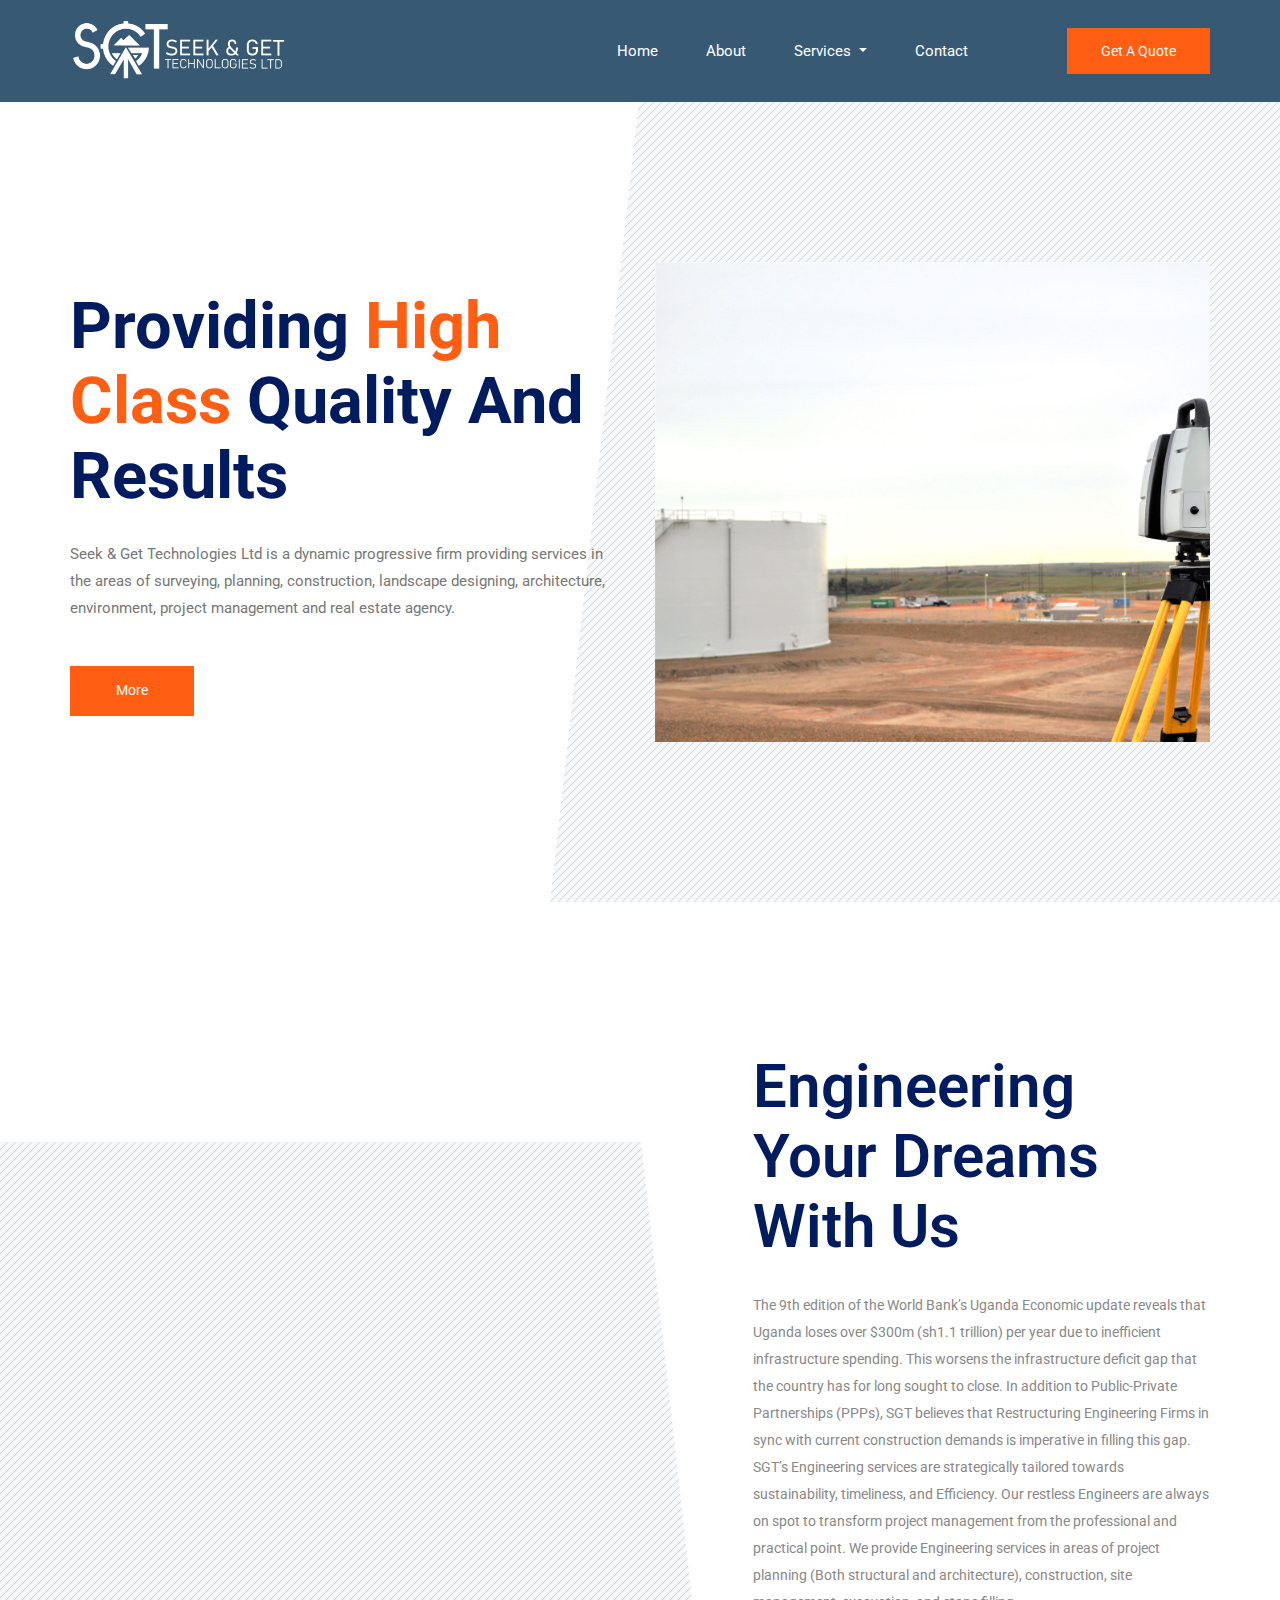
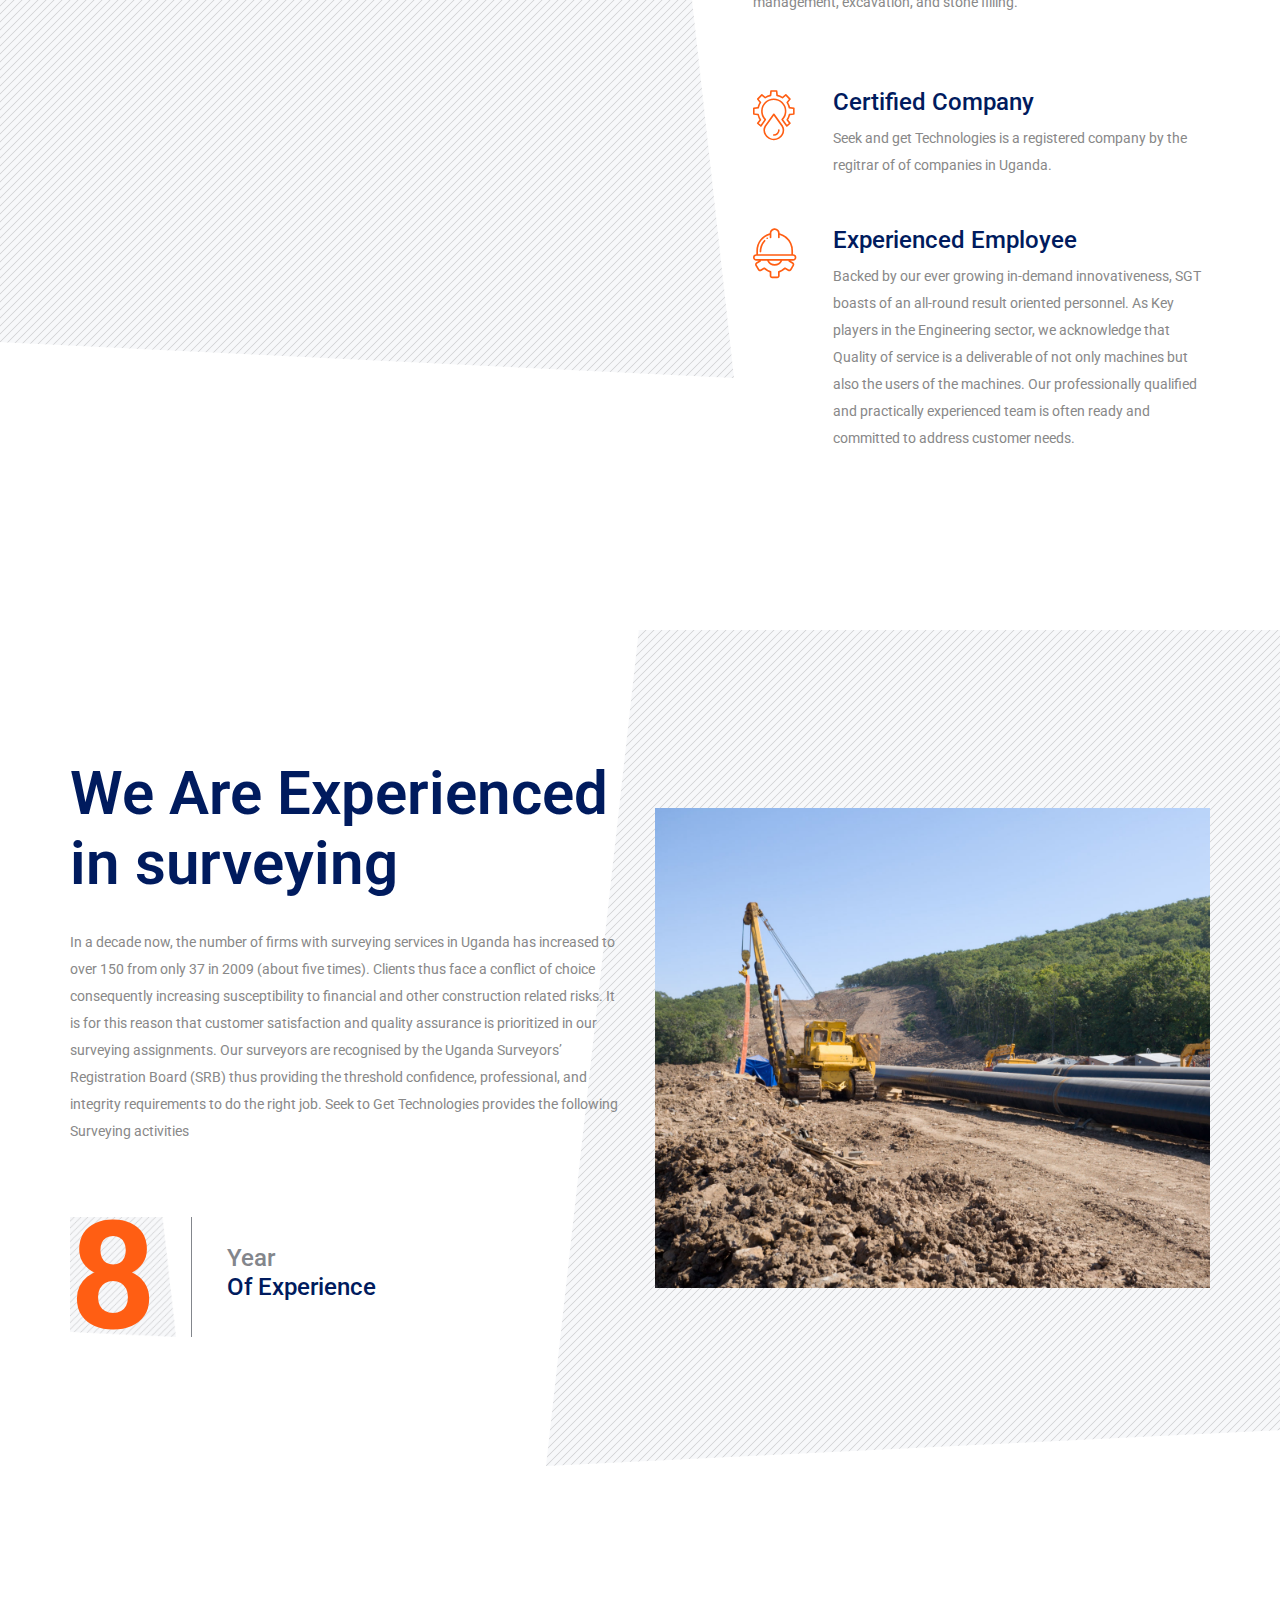
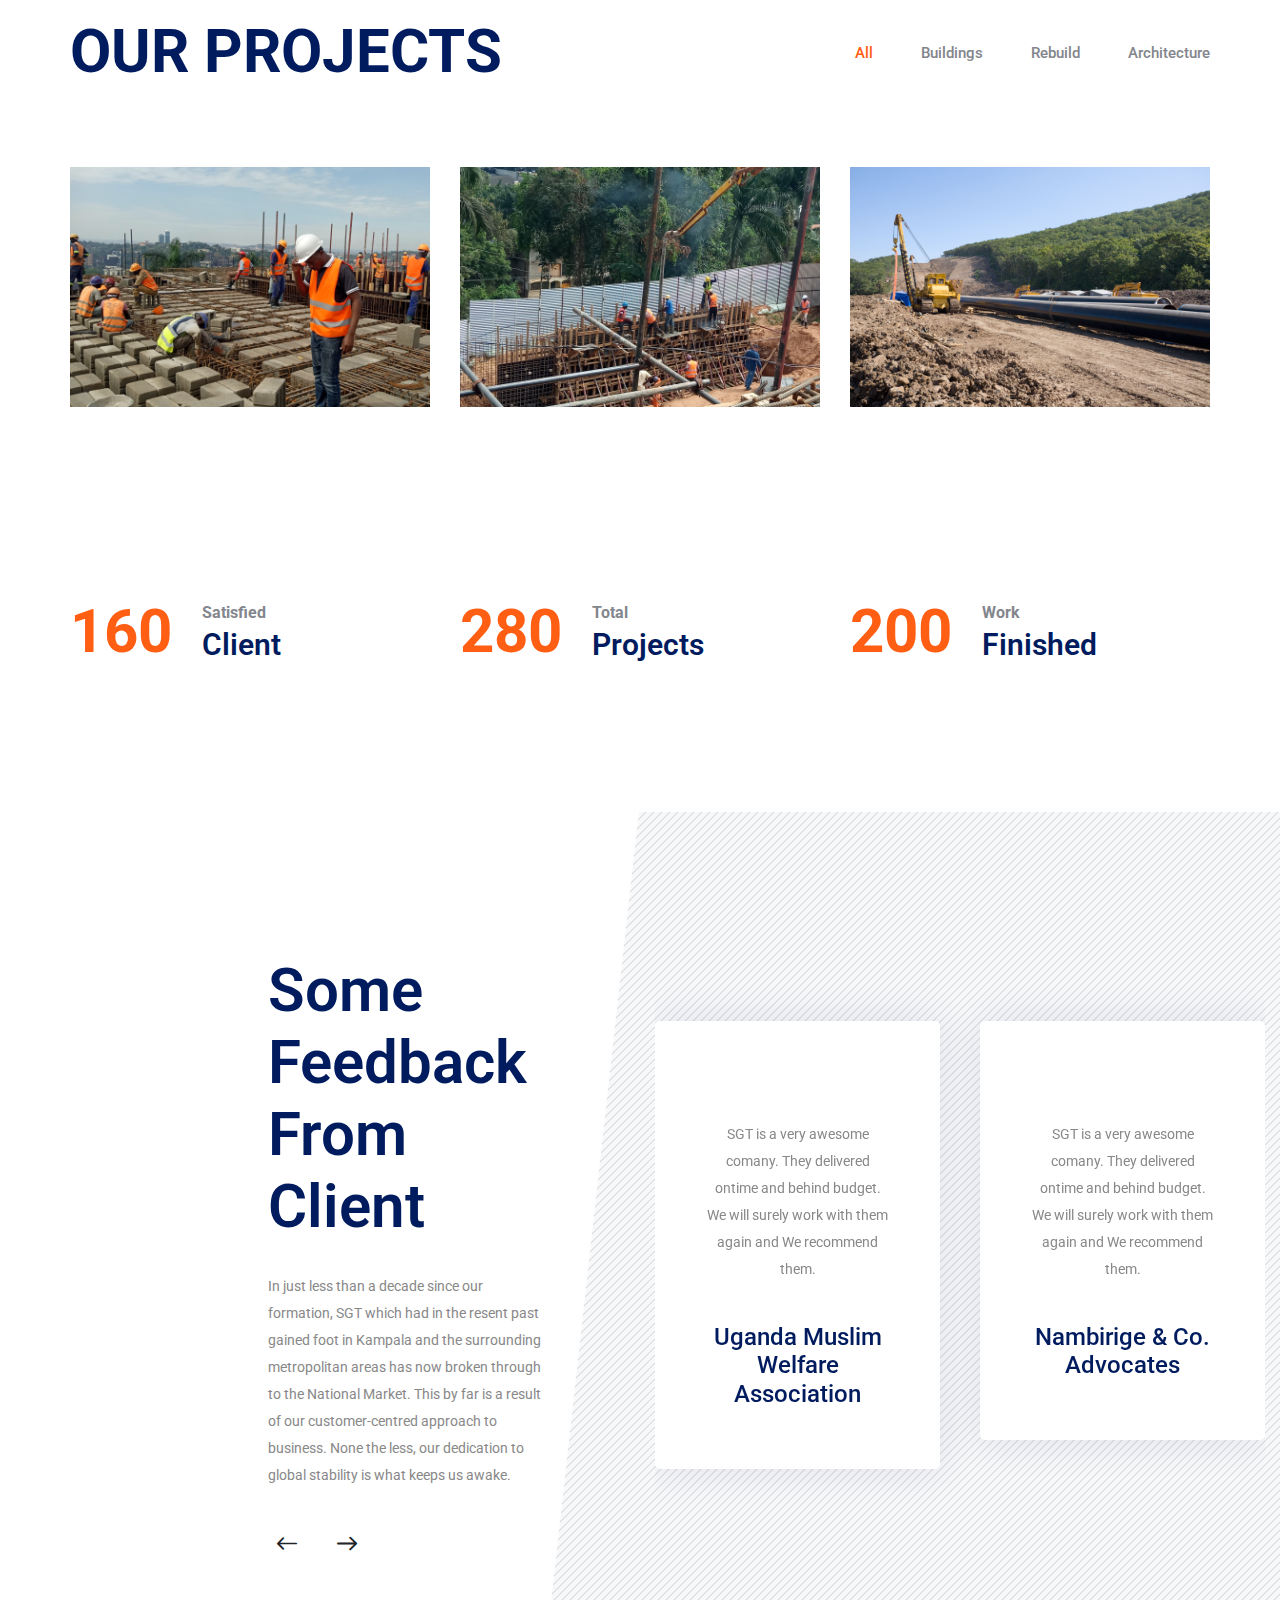
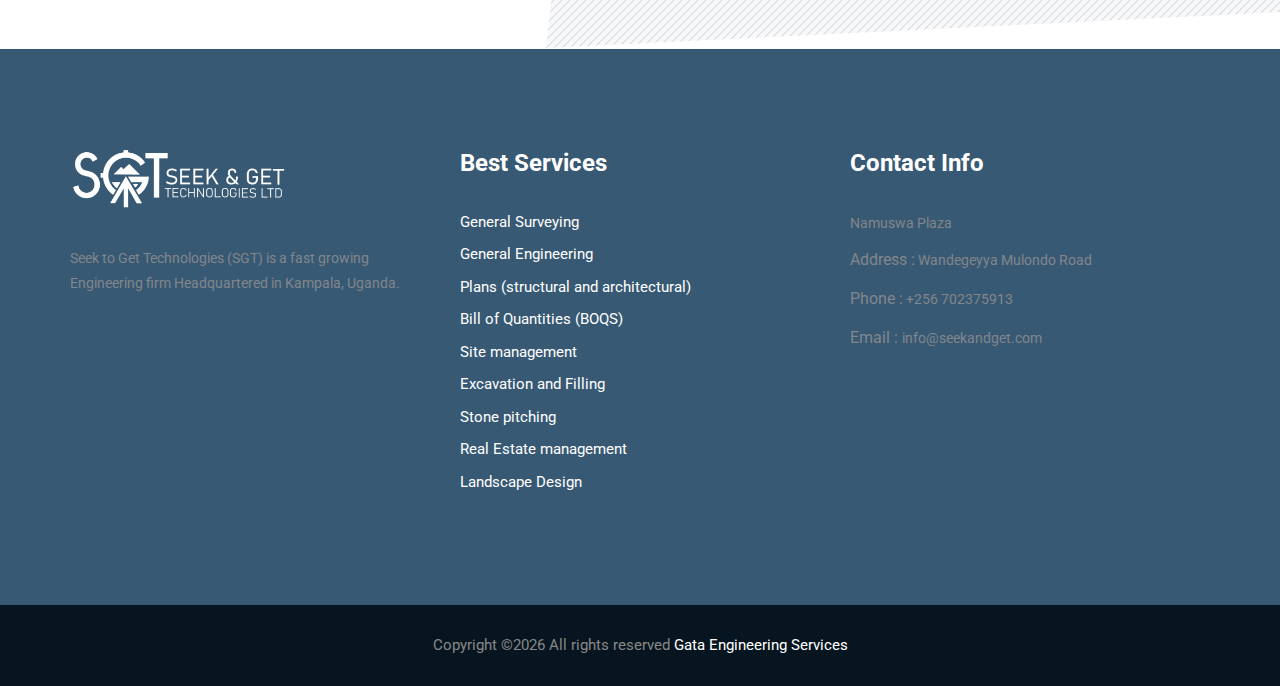
==== commit 499d5144: "update sgt" ====
--- a/index.html
+++ b/index.html
@@ -6,7 +6,7 @@
     <meta charset="utf-8">
     <meta name="viewport" content="width=device-width, initial-scale=1, shrink-to-fit=no">
     <title>sgt</title>
-    <link rel="icon" href="img/favicon.png">
+    <link rel="icon" href="img/favicon.ico">
     <!-- Bootstrap CSS -->
     <link rel="stylesheet" href="css/bootstrap.min.css">
     <!-- animate CSS -->
@@ -60,9 +60,9 @@
                                         Services
                                     </a>
                                     <div class="dropdown-menu" aria-labelledby="navbarDropdown">
-                                        <a class="dropdown-item" href="#">Surveying</a>
-                                        <a class="dropdown-item" href="#">Engineering</a>
-                                        <a class="dropdown-item" href="#">Plans</a>
+                                        <a class="dropdown-item" href="surveying.html">Surveying</a>
+                                        <a class="dropdown-item" href="engineering.html">Engineering</a>
+                                        <a class="dropdown-item" href="plans.html">Plans</a>
                                         <a class="dropdown-item" href="#">Bill Of Quantities</a>
                                         <a class="dropdown-item" href="#">construction</a>
                                     </div>
@@ -496,16 +496,16 @@
                         <div class="contact_info">
                             <ul>
                                 <li>
-                                    <a href="#">General Surveying</a>
-                                </li>
-                                <li>
-                                    <a href="#">General Engineering</a>
-                                </li>
-                                <li>
-                                    <a href="#">Plans (structural and architectural) </a>
-                                </li>
-                                <li>
-                                    <a href="#">Bill of Quantities (BOQS)</a>
+                                    <a href="surveying.html">General Surveying</a>
+                                </li>
+                                <li>
+                                    <a href="engineering.html">General Engineering</a>
+                                </li>
+                                <li>
+                                    <a href="plans.html">Plans (structural and architectural) </a>
+                                </li>
+                                <li>
+                                    <a href="bills.html">Bill of Quantities (BOQS)</a>
                                 </li>
                                 <li>
                                     <a href="#">Site management</a>
--- a/css/style.css
+++ b/css/style.css
@@ -49,6 +49,34 @@
 
 @media only screen and (min-width: 576px) and (max-width: 767px) {
   .section_padding {
+    padding: 70px 0px;
+  }
+}
+
+.section_padding_serv {
+  padding: 100px 0px;
+}
+
+@media only screen and (min-width: 992px) and (max-width: 1200px) {
+  .section_padding_serv {
+    padding: 80px 0px;
+  }
+}
+
+@media only screen and (min-width: 768px) and (max-width: 991px) {
+  .section_padding_serv {
+    padding: 70px 0px;
+  }
+}
+
+@media (max-width: 576px) {
+  .section_padding_serv {
+    padding: 70px 0px;
+  }
+}
+
+@media only screen and (min-width: 576px) and (max-width: 767px) {
+  .section_padding_serv {
     padding: 70px 0px;
   }
 }
@@ -763,6 +791,10 @@
   font-weight: 600;
 }
 
+.single-blog a:hover {
+  color: #fbf9ff;
+}
+
 .single-blog .date {
   color: #888;
   text-align: left;
@@ -774,7 +806,6 @@
 .single-blog .tag {
   text-align: left;
   display: inline-block;
-  float: left;
   font-size: 13px;
   font-weight: 300;
   margin-right: 22px;
@@ -861,6 +892,10 @@
   transition: 0.5s;
 }
 
+.full_image.single-blog .single-blog-content .meta-bottom p {
+  color: #fff;
+}
+
 @media (min-width: 992px) {
   .full_image.single-blog .single-blog-content {
     bottom: 100px;
@@ -876,6 +911,10 @@
 .full_image.single-blog a {
   font-size: 20px;
   font-weight: 600;
+}
+
+.full_image.single-blog a:hover {
+  color: #fbf9ff;
 }
 
 .full_image.single-blog .date {
@@ -1497,6 +1536,10 @@
   font-size: 15px;
 }
 
+.single-post-area .blog_details h2 {
+  color: #fbf9ff;
+}
+
 .single-post-area .quote-wrapper {
   background: rgba(130, 139, 178, 0.1);
   padding: 15px;
@@ -2080,7 +2123,7 @@
 
 /**************** banner part css start ****************/
 .banner_part {
-  height: 700px;
+  height: 800px;
   position: relative;
   overflow: hidden;
   background-image: url(../img/experiance_overlay.png);
@@ -2091,15 +2134,17 @@
 
 @media (max-width: 991px) {
   .banner_part {
-    height: 550px;
-    background-image: none;
+    height: 750px;
+    background-image: url(../img/header-img.jpg);
+    background-color: #f7f7f7;
   }
 }
 
 @media only screen and (min-width: 992px) and (max-width: 1200px) {
   .banner_part {
-    height: 450px;
-    background-image: none;
+    height: 650px;
+    background-image: url(../img/header-img.jpg);
+    background-color: #f7f7f7;
   }
 }
 
@@ -5489,7 +5534,7 @@
 .breadcrumb {
   position: relative;
   z-index: 1;
-  height: 250px;
+  height: 2rem;
 }
 
 .breadcrumb:after {
